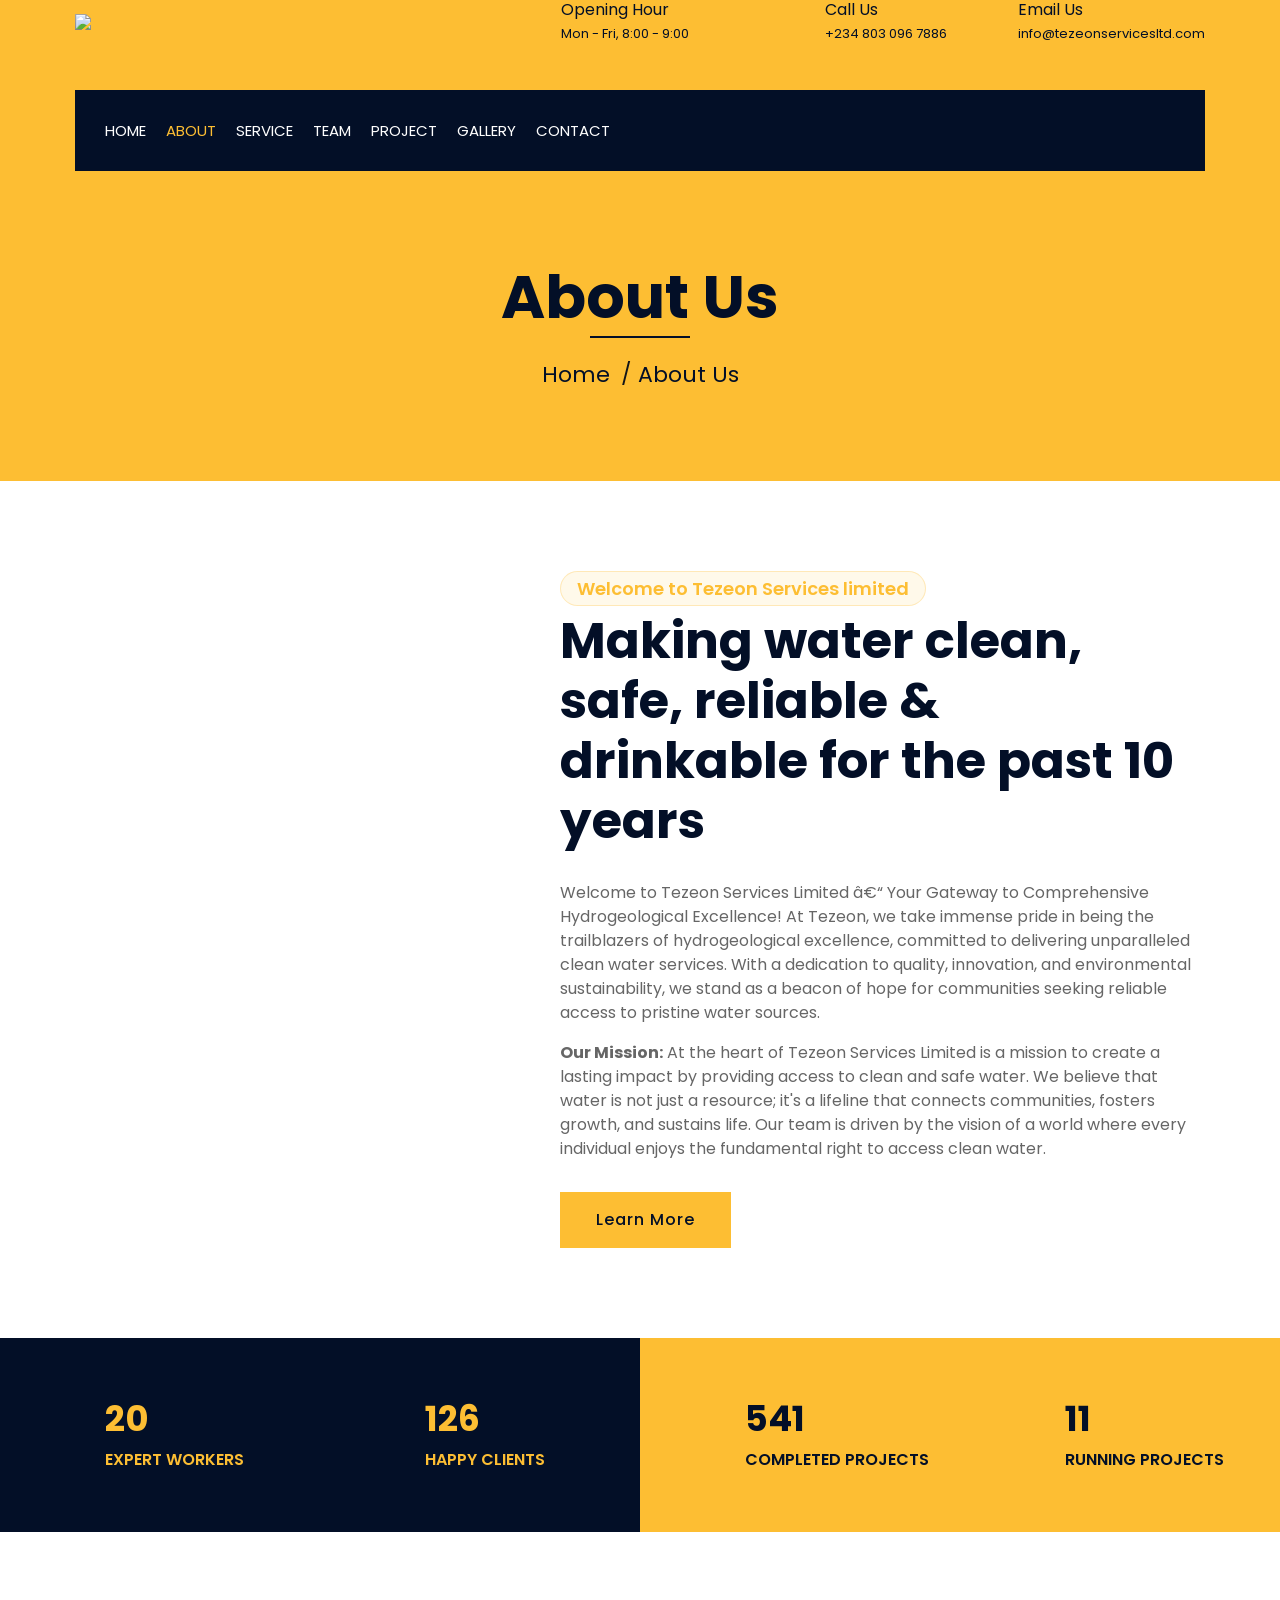
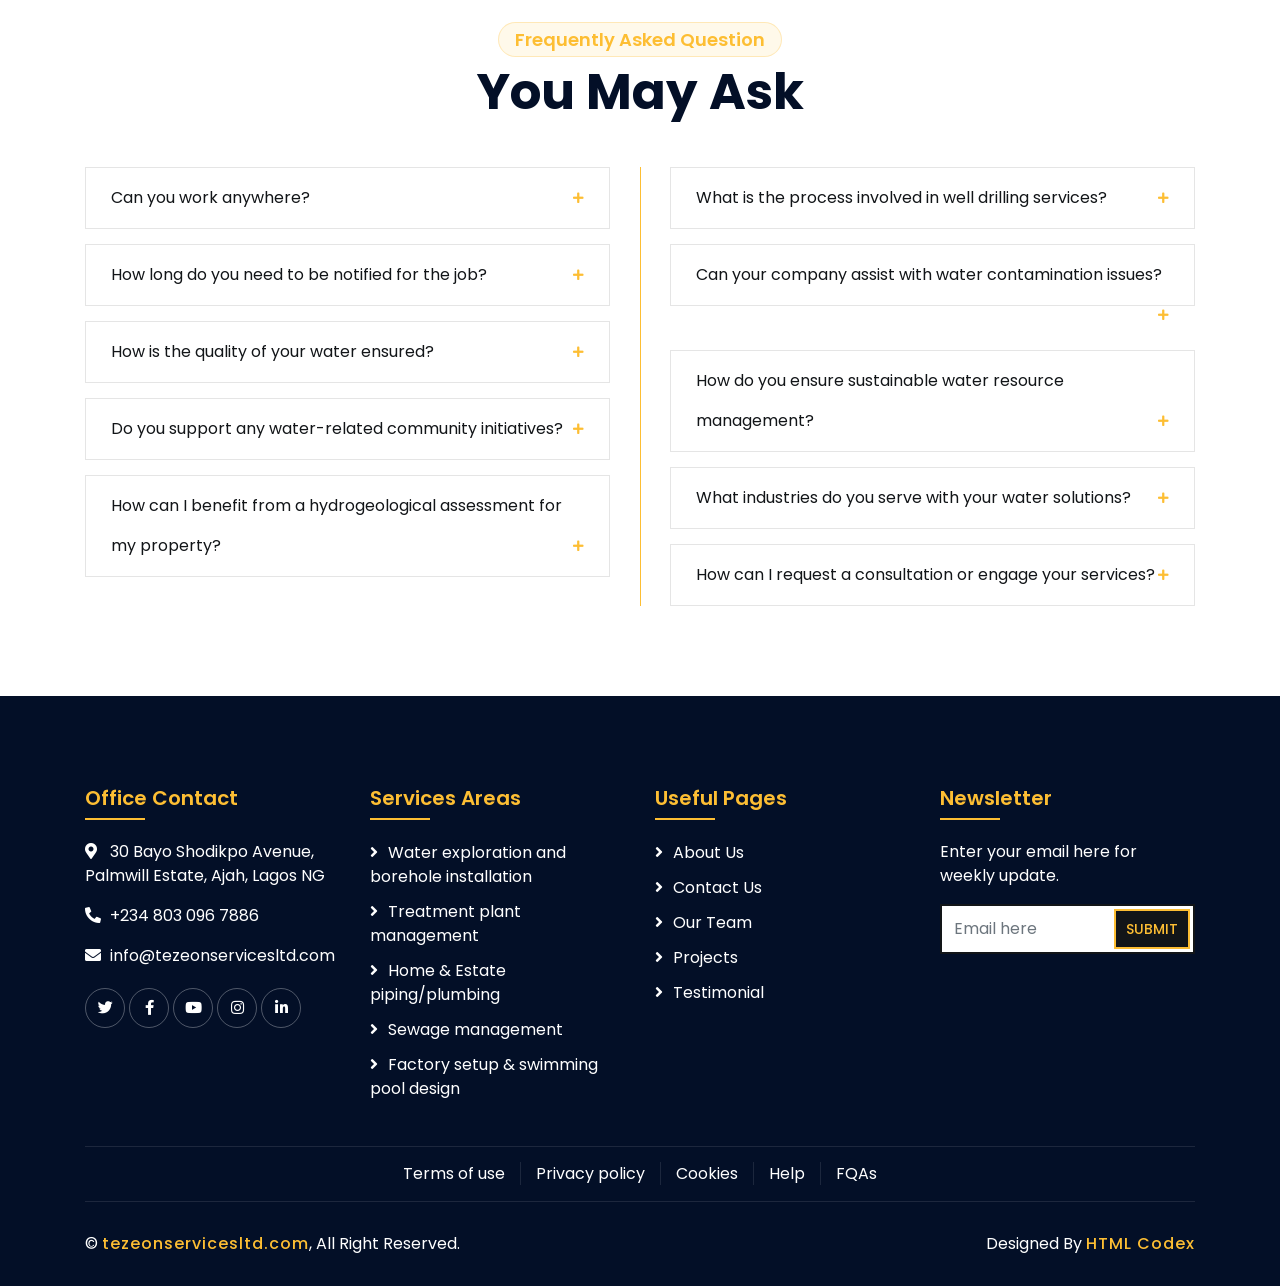
==== about.html @ b7d2efaf "feat: update on ui" ====
﻿<!DOCTYPE html>
<html lang="en">
    <head>
        <meta charset="utf-8">
	<meta http-equiv="X-UA-Compatible" content="IE=edge">
        <title>About Us | Tezeon Services Limited | 10 Years of Hydrogeological Excellence</title>
        <meta name="viewport" content="width=device-width, initial-scale=1.0">
        <meta name="description" content="Tezeon Services Limited — 10+ years delivering clean, safe water solutions for homes, estates and industries across Nigeria. Learn about our mission and team.">
        <meta name="keywords" content="Tezeon Services about, water company Nigeria, hydrogeological company Lagos, water solutions Nigeria">
        <!-- Open Graph -->
        <meta property="og:title" content="About Tezeon Services Limited | Lagos Water Engineering">
        <meta property="og:description" content="10+ years of hydrogeological excellence. We provide clean, safe and reliable water for communities, estates and industries across Nigeria.">
        <meta property="og:image" content="https://res.cloudinary.com/dxd3nmbag/image/upload/v1755441476/waterlog_lnxqbb.png">
        <meta property="og:url" content="https://tezeonservicesltd.com/about.html">
        <meta property="og:type" content="website">
        <!-- Twitter Card -->
        <meta name="twitter:card" content="summary_large_image">
        <meta name="twitter:title" content="About Tezeon Services Limited | Lagos Water Engineering">
        <meta name="twitter:description" content="10+ years of hydrogeological excellence. We provide clean, safe and reliable water for communities, estates and industries across Nigeria.">
        <meta name="twitter:image" content="https://res.cloudinary.com/dxd3nmbag/image/upload/v1755441476/waterlog_lnxqbb.png">
        <link rel="canonical" href="https://tezeonservicesltd.com/about.html">
        <!-- Favicon -->
        <link href="https://res.cloudinary.com/dxd3nmbag/image/upload/v1755441476/waterlog_lnxqbb.png" rel="icon">
        <!-- Performance: CDN preconnect -->
        <link rel="preconnect" href="https://res.cloudinary.com">
        <link rel="preconnect" href="https://fonts.googleapis.com">
        <link rel="preconnect" href="https://fonts.gstatic.com" crossorigin>
        <link rel="dns-prefetch" href="https://stackpath.bootstrapcdn.com">
        <link rel="dns-prefetch" href="https://cdnjs.cloudflare.com">
        <link rel="dns-prefetch" href="https://code.jquery.com">
        <!-- Google Font -->
        <link href="https://fonts.googleapis.com/css2?family=Poppins:wght@100;200;300;400;500;600;700;800;900&display=swap" rel="stylesheet">

        <!-- CSS Libraries -->
        <link href="https://stackpath.bootstrapcdn.com/bootstrap/4.4.1/css/bootstrap.min.css" rel="stylesheet">
        <link href="https://cdnjs.cloudflare.com/ajax/libs/font-awesome/5.10.0/css/all.min.css" rel="stylesheet">
        <link href="lib/flaticon/font/flaticon.css" rel="stylesheet"> 
        <link href="lib/animate/animate.min.css" rel="stylesheet">
        <link href="lib/owlcarousel/assets/owl.carousel.min.css" rel="stylesheet">
        <link href="lib/lightbox/css/lightbox.min.css" rel="stylesheet">
        <link href="lib/slick/slick.css" rel="stylesheet">
        <link href="lib/slick/slick-theme.css" rel="stylesheet">

        <!-- Template Stylesheet -->
        <link href="css/style.css" rel="stylesheet">
    </head>

    <body>
        <div class="wrapper">
            <!-- Top Bar Start -->
            <div class="top-bar">
                <div class="container-fluid">
                    <div class="row align-items-center">
                        <div class="col-lg-4 col-md-12">
                            <div class="logo">
                                <a href="index.html">
                                   
                                    <img src="https://res.cloudinary.com/dxd3nmbag/image/upload/v1755441476/waterlog_lnxqbb.png">
                                </a>
                            </div>
                        </div>
                        <div class="col-lg-8 col-md-7 d-none d-lg-block">
                            <div class="row">
                                <div class="col-4">
                                    <div class="top-bar-item">
                                        <div class="top-bar-icon">
                                            <i class="flaticon-calendar"></i>
                                        </div>
                                        <div class="top-bar-text">
                                            <h3>Opening Hour</h3>
                                            <p>Mon - Fri, 8:00 - 9:00</p>
                                        </div>
                                    </div>
                                </div>
                                <div class="col-4">
                                    <div class="top-bar-item">
                                        <div class="top-bar-icon">
                                            <i class="flaticon-call"></i>
                                        </div>
                                        <div class="top-bar-text">
                                            <h3>Call Us</h3>
                                            <p>+234 803 096 7886</p>
                                        </div>
                                    </div>
                                </div>
                                <div class="col-4">
                                    <div class="top-bar-item">
                                        <div class="top-bar-icon">
                                            <i class="flaticon-send-mail"></i>
                                        </div>
                                        <div class="top-bar-text">
                                            <h3>Email Us</h3>
                                            <p>info@tezeonservicesltd.com</p>
                                        </div>
                                    </div>
                                </div>
                            </div>
                        </div>
                    </div>
                </div>
            </div>
            <!-- Top Bar End -->

            <!-- Nav Bar Start -->
            <div class="nav-bar">
                <div class="container-fluid">
                    <nav class="navbar navbar-expand-lg bg-dark navbar-dark">
                        <a href="#" class="navbar-brand">MENU</a>
                        <button type="button" class="navbar-toggler" data-toggle="collapse" data-target="#navbarCollapse">
                            <span class="navbar-toggler-icon"></span>
                        </button>

                        <div class="collapse navbar-collapse justify-content-between" id="navbarCollapse">
                            <div class="navbar-nav mr-auto">
                                <a href="index.html" class="nav-item nav-link">Home</a>
                                <a href="about.html" class="nav-item nav-link active">About</a>
                                <a href="service.html" class="nav-item nav-link">Service</a>
                                <a href="team.html" class="nav-item nav-link">Team</a>
                                <a href="portfolio.html" class="nav-item nav-link">Project</a>
                                <!--div class="nav-item dropdown">
                                    <a href="#" class="nav-link dropdown-toggle" data-toggle="dropdown">Pages</a>
                                    <div class="dropdown-menu">
                                        <a href="blog.html" class="dropdown-item">Blog Page</a>
                                        <a href="single.html" class="dropdown-item">Single Page</a>
                                    </div>
                                </div-->
                                <a href="gallery.html" class="nav-item nav-link">Gallery</a>
                                <a href="contact.html" class="nav-item nav-link">Contact</a>
                            </div>
                            <div class="ml-auto">
                                <!--a class="btn" href="https://htmlcodex.com/construction-company-html-template">Download Pro Version</a-->
                            </div>
                        </div>
                    </nav>
                </div>
            </div>
            <!-- Nav Bar End -->
            
            
            <!-- Page Header Start -->
            <div class="page-header">
                <div class="container">
                    <div class="row">
                        <div class="col-12">
                            <h2>About Us</h2>
                        </div>
                        <div class="col-12">
                            <a href="">Home</a>
                            <a href="">About Us</a>
                        </div>
                    </div>
                </div>
            </div>
            <!-- Page Header End -->


            <!-- About Start -->
            <div class="about wow fadeInUp" data-wow-delay="0.1s">
                <div class="container">
                    <div class="row align-items-center">
                        <div class="col-lg-5 col-md-6">
                            <div class="about-img">
				    <video autoplay muted loop>
					    <source src="https://res.cloudinary.com/dxd3nmbag/video/upload/v1704281176/done_loop_fwxh3x.mp4" type="video/mp4">
				    </video>
                            </div>
                        </div>
                        <div class="col-lg-7 col-md-6">
                            <div class="section-header text-left">
                                <p>Welcome to Tezeon Services limited</p>
                                <h2>Making water clean, safe, reliable & drinkable for the past 10 years</h2>
                            </div>
                            <div class="about-text">
                                <p>Welcome to Tezeon Services Limited â€“ Your Gateway to Comprehensive Hydrogeological Excellence! At Tezeon, we take immense pride in being the trailblazers of hydrogeological excellence, committed to delivering unparalleled clean water services. With a dedication to quality, innovation, and environmental sustainability, we stand as a beacon of hope for communities seeking reliable access to pristine water sources.</p>
        
        <p><strong>Our Mission:</strong> At the heart of Tezeon Services Limited is a mission to create a lasting impact by providing access to clean and safe water. We believe that water is not just a resource; it's a lifeline that connects communities, fosters growth, and sustains life. Our team is driven by the vision of a world where every individual enjoys the fundamental right to access clean water.</p>

                                <a class="btn" href="">Learn More</a>
                            </div>
                        </div>
                    </div>
                </div>
            </div>
            <!-- About End -->
            
            
            <!-- Fact Start -->
            <div class="fact">
                <div class="container-fluid">
                    <div class="row counters">
                        <div class="col-md-6 fact-left wow slideInLeft">
                            <div class="row">
                                <div class="col-6">
                                    <div class="fact-icon">
                                        <i class="flaticon-worker"></i>
                                    </div>
                                    <div class="fact-text">
                                        <h2 data-toggle="counter-up">20</h2>
                                        <p>Expert Workers</p>
                                    </div>
                                </div>
                                <div class="col-6">
                                    <div class="fact-icon">
                                        <i class="flaticon-building"></i>
                                    </div>
                                    <div class="fact-text">
                                        <h2 data-toggle="counter-up">126</h2>
                                        <p>Happy Clients</p>
                                    </div>
                                </div>
                            </div>
                        </div>
                        <div class="col-md-6 fact-right wow slideInRight">
                            <div class="row">
                                <div class="col-6">
                                    <div class="fact-icon">
                                        <i class="flaticon-address"></i>
                                    </div>
                                    <div class="fact-text">
                                        <h2 data-toggle="counter-up">541</h2>
                                        <p>Completed Projects</p>
                                    </div>
                                </div>
                                <div class="col-6">
                                    <div class="fact-icon">
                                        <i class="flaticon-crane"></i>
                                    </div>
                                    <div class="fact-text">
                                        <h2 data-toggle="counter-up">11</h2>
                                        <p>Running Projects</p>
                                    </div>
                                </div>
                            </div>
                        </div>
                    </div>
                </div>
            </div>
            <!-- Fact End -->
            
            
            <!-- FAQs Start -->
            <div class="faqs">
                <div class="container">
                    <div class="section-header text-center">
                        <p>Frequently Asked Question</p>
                        <h2>You May Ask</h2>
                    </div>
                    <div class="row">
                        <div class="col-md-6">
                            <div id="accordion-1">
                                <div class="card wow fadeInLeft" data-wow-delay="0.1s">
                                    <div class="card-header">
                                        <a class="card-link collapsed" data-toggle="collapse" href="#collapseOne">
                                            Can you work anywhere?
                                        </a>
                                    </div>
                                    <div id="collapseOne" class="collapse" data-parent="#accordion-1">
                                        <div class="card-body">
                                            Yes we do. we can work anywhere in the Globe, all that is required is to mobilization to the location and we would deliver faithfully.
                                        </div>
                                    </div>
                                </div>
                                <div class="card wow fadeInLeft" data-wow-delay="0.2s">
                                    <div class="card-header">
                                        <a class="card-link collapsed" data-toggle="collapse" href="#collapseTwo">
                                            How long do you need to be notified for the job?
                                        </a>
                                    </div>
                                    <div id="collapseTwo" class="collapse" data-parent="#accordion-1">
                                        <div class="card-body">
                                            We can mobilize for the remote job with 72 hours.
                                        </div>
                                    </div>
                                </div>
                                <div class="card wow fadeInLeft" data-wow-delay="0.3s">
                                    <div class="card-header">
                                        <a class="card-link collapsed" data-toggle="collapse" href="#collapseThree">
                                            How is the quality of your water ensured?
                                        </a>
                                    </div>
                                    <div id="collapseThree" class="collapse" data-parent="#accordion-1">
                                        <div class="card-body">
                                            We implement rigorous testing and purification processes at our state-of-the-art facilities. Our commitment to quality control includes regular testing for contaminants, ensuring that the water you receive meets or exceeds all relevant health and safety standards.
                                        </div>
                                    </div>
                                </div>
                                <div class="card wow fadeInLeft" data-wow-delay="0.4s">
                                    <div class="card-header">
                                        <a class="card-link collapsed" data-toggle="collapse" href="#collapseFour">
                                            Do you support any water-related community initiatives?
                                        </a>
                                    </div>
                                    <div id="collapseFour" class="collapse" data-parent="#accordion-1">
                                        <div class="card-body">
                                            Yes.
                                        </div>
                                    </div>
                                </div>
                                <div class="card wow fadeInLeft" data-wow-delay="0.5s">
                                    <div class="card-header">
                                        <a class="card-link collapsed" data-toggle="collapse" href="#collapseFive">
                                            How can I benefit from a hydrogeological assessment for my property?
                                        </a>
                                    </div>
                                    <div id="collapseFive" class="collapse" data-parent="#accordion-1">
                                        <div class="card-body">
                                            A hydrogeological assessment helps determine the quantity, quality, and sustainability of groundwater on your property. This information is crucial for making informed decisions about water supply, development, and environmental impact.
                                        </div>
                                    </div>
                                </div>
                            </div>
                        </div>
                        <div class="col-md-6">
                            <div id="accordion-2">
                                <div class="card wow fadeInRight" data-wow-delay="0.1s">
                                    <div class="card-header">
                                        <a class="card-link collapsed" data-toggle="collapse" href="#collapseSix">
                                            What is the process involved in well drilling services?
                                        </a>
                                    </div>
                                    <div id="collapseSix" class="collapse" data-parent="#accordion-2">
                                        <div class="card-body">
                                            Our well drilling process begins with a site assessment, followed by the drilling of the well, installation of appropriate casing, and testing. We ensure compliance with local regulations and standards to deliver reliable water supply solutions.
                                        </div>
                                    </div>
                                </div>
                                <div class="card wow fadeInRight" data-wow-delay="0.2s">
                                    <div class="card-header">
                                        <a class="card-link collapsed" data-toggle="collapse" href="#collapseSeven">
                                            Can your company assist with water contamination issues?
                                        </a>
                                    </div>
                                    <div id="collapseSeven" class="collapse" data-parent="#accordion-2">
                                        <div class="card-body">
                                            Absolutely. We provide comprehensive water quality analysis services to identify and address contamination issues. Our team employs state-of-the-art techniques to assess and remediate water quality problems effectively.
                                        </div>
                                    </div>
                                </div>
                                <div class="card wow fadeInRight" data-wow-delay="0.3s">
                                    <div class="card-header">
                                        <a class="card-link collapsed" data-toggle="collapse" href="#collapseEight">
                                            How do you ensure sustainable water resource management?
                                        </a>
                                    </div>
                                    <div id="collapseEight" class="collapse" data-parent="#accordion-2">
                                        <div class="card-body">
                                            Our company emphasizes sustainable water resource management practices, focusing on efficient use, conservation, and responsible extraction. We work closely with clients to develop strategies that balance water needs with long-term environmental sustainability.
                                        </div>
                                    </div>
                                </div>
                                <div class="card wow fadeInRight" data-wow-delay="0.4s">
                                    <div class="card-header">
                                        <a class="card-link collapsed" data-toggle="collapse" href="#collapseNine">
                                            What industries do you serve with your water solutions?
                                        </a>
                                    </div>
                                    <div id="collapseNine" class="collapse" data-parent="#accordion-2">
                                        <div class="card-body">
                                            Our expertise extends across various industries, including agriculture, mining, construction, municipal water supply, and environmental consulting. We tailor our services to meet the unique water challenges of each sector.
                                        </div>
                                    </div>
                                </div>
                                <div class="card wow fadeInRight" data-wow-delay="0.5s">
                                    <div class="card-header">
                                        <a class="card-link collapsed" data-toggle="collapse" href="#collapseTen">
                                           How can I request a consultation or engage your services? 
                                        </a>
                                    </div>
                                    <div id="collapseTen" class="collapse" data-parent="#accordion-2">
                                        <div class="card-body">
                                            To schedule a consultation or inquire about our services, simply contact our team through our website, email, or phone. We'll be happy to discuss your specific needs and provide customized solutions.
                                        </div>
                                    </div>
                                </div>
                            </div>
                        </div>
                    </div>
                </div>
            </div>
            <!-- FAQs End -->


            <!-- Footer Start -->
            <div class="footer wow fadeIn" data-wow-delay="0.3s">
                <div class="container">
                    <div class="row">
                        <div class="col-md-6 col-lg-3">
                            <div class="footer-contact">
                                <h2>Office Contact</h2>
                                <p><i class="fa fa-map-marker-alt"></i>30 Bayo Shodikpo Avenue, Palmwill Estate, Ajah, Lagos NG</p>
                                <p><i class="fa fa-phone-alt"></i>+234 803 096 7886</p>
                                <p><i class="fa fa-envelope"></i>info@tezeonservicesltd.com</p>
                                <div class="footer-social">
                                    <a href=""><i class="fab fa-twitter"></i></a>
                                    <a href=""><i class="fab fa-facebook-f"></i></a>
                                    <a href=""><i class="fab fa-youtube"></i></a>
                                    <a href=""><i class="fab fa-instagram"></i></a>
                                    <a href=""><i class="fab fa-linkedin-in"></i></a>
                                </div>
                            </div>
                        </div>
                        <div class="col-md-6 col-lg-3">
                            <div class="footer-link">
                                <h2>Services Areas</h2>
                                <a href="">Water exploration and borehole installation</a>
                                <a href="">Treatment plant management</a>
                                <a href="">Home & Estate piping/plumbing</a>
                                <a href="">Sewage management</a>
                                <a href="">Factory setup & swimming pool design </a>
                            </div>
                        </div>
                        <div class="col-md-6 col-lg-3">
                            <div class="footer-link">
                                <h2>Useful Pages</h2>
                                <a href="about.html">About Us</a>
                                <a href="contact.html">Contact Us</a>
                                <a href="team.html">Our Team</a>
                                <a href="portfolio.html">Projects</a>
                                <a href="index.html#testimonial">Testimonial</a>
                            </div>
                        </div>
                        <div class="col-md-6 col-lg-3">
                            <div class="newsletter">
                                <h2>Newsletter</h2>
                                <p>
                                    Enter your email here for weekly update.
                                </p>
                                <div class="form">
                                    <input class="form-control" placeholder="Email here">
                                    <button class="btn">Submit</button>
                                </div>
                            </div>
                        </div>
                    </div>
                </div>
                <div class="container footer-menu">
                    <div class="f-menu">
                        <a href="">Terms of use</a>
                        <a href="">Privacy policy</a>
                        <a href="">Cookies</a>
                        <a href="">Help</a>
                        <a href="">FQAs</a>
                    </div>
                </div>
                <div class="container copyright">
                    <div class="row">
                        <div class="col-md-6">
                            <p>&copy; <a href="#">tezeonservicesltd.com</a>, All Right Reserved.</p>
                        </div>
						
						<!--/*** This template is free as long as you keep the footer authorâ€™s credit link/attribution link/backlink. If you'd like to use the template without the footer authorâ€™s credit link/attribution link/backlink, you can purchase the Credit Removal License from "https://htmlcodex.com/credit-removal". Thank you for your support. ***/-->
                        <div class="col-md-6">
                            <p>Designed By <a href="https://htmlcodex.com">HTML Codex</a></p>
                        </div>
                    </div>
                </div>
            </div>
            <!-- Footer End -->

            <a href="#" class="back-to-top"><i class="fa fa-chevron-up"></i></a>
        </div>

        <!-- JavaScript Libraries -->
        <script src="https://code.jquery.com/jquery-3.4.1.min.js"></script>
        <script src="https://stackpath.bootstrapcdn.com/bootstrap/4.4.1/js/bootstrap.bundle.min.js"></script>
        <script src="lib/easing/easing.min.js"></script>
        <script src="lib/wow/wow.min.js"></script>
        <script src="lib/owlcarousel/owl.carousel.min.js"></script>
        <script src="lib/isotope/isotope.pkgd.min.js"></script>
        <script src="lib/lightbox/js/lightbox.min.js"></script>
        <script src="lib/waypoints/waypoints.min.js"></script>
        <script src="lib/counterup/counterup.min.js"></script>
        <script src="lib/slick/slick.min.js"></script>

        <!-- Template Javascript -->
        <script src="js/script.js"></script>
    </body>
</html>
---- css/style.css ----
/*******************************/
/********* General CSS *********/
/*******************************/
body {
    color: #666666;
    background: #dddddd;
    font-family: 'Poppins', sans-serif;
    font-weight: 400;
}

h1,
h2, 
h3, 
h4,
h5, 
h6 {
    color: #030f27;
}

a {
    color: #666666;
    transition: .3s;
}

a:hover,
a:active,
a:focus {
    color: #fdbe33;
    outline: none;
    text-decoration: none;
}

.btn:focus {
    box-shadow: none;
}

.wrapper {
    position: relative;
    width: 100%;
    max-width: 1366px;
    margin: 0 auto;
    background: #ffffff;
}

.back-to-top {
    position: fixed;
    display: none;
    background: #fdbe33;
    color: #121518;
    width: 44px;
    height: 44px;
    text-align: center;
    line-height: 1;
    font-size: 22px;
    right: 15px;
    bottom: 15px;
    transition: background 0.5s;
    z-index: 9;
}

.back-to-top:hover {
    color: #fdbe33;
    background: #121518;
}

.back-to-top i {
    padding-top: 10px;
}

.btn {
    transition: .3s;
}


/**********************************/
/********** Top Bar CSS ***********/
/**********************************/
.top-bar {
    position: relative;
    height: 90px;
    background: #fdbe33;
}

.top-bar .logo {
    padding: 5px 0;
    text-align: left;
    overflow: hidden;
}

.top-bar .logo h1 {
    margin: 0;
    color: #030f27;
    font-size: 60px;
    line-height: 60px;
    font-weight: 700;
}

.top-bar .logo img {
    max-width: 120%;
    max-height: 110px;
}

.top-bar .top-bar-item {
    display: flex;
    align-items: center;
    justify-content: flex-end;
}

.top-bar .top-bar-icon {
    width: 40px;
    display: flex;
    align-items: center;
    justify-content: center;
}

.top-bar .top-bar-icon [class^="flaticon-"]::before {
    margin: 0;
    color: #030f27;
    font-size: 40px;
}

.top-bar .top-bar-text {
    padding-left: 15px;
}

.top-bar .top-bar-text h3 {
    margin: 0 0 5px 0;
    color: #030f27;
    font-size: 16px;
    font-weight: 400;
}

.top-bar .top-bar-text p {
    margin: 0;
    color: #030f27;
    font-size: 13px;
    font-weight: 400;
}

@media (min-width: 992px) {
    .top-bar {
        padding: 0 60px;
    }
}

@media (max-width: 991.98px) {
    .top-bar .logo {
        text-align: center;
    }
}


/**********************************/
/*********** Nav Bar CSS **********/
/**********************************/
.nav-bar {
    position: relative;
    background: #fdbe33;
    transition: .3s;
}

.nav-bar .container-fluid {
    padding: 0;
}

.nav-bar.nav-sticky {
    position: fixed;
    top: 0;
    width: 100%;
    max-width: 1366px;
    box-shadow: 0 2px 5px rgba(0, 0, 0, .3);
    z-index: 999;
}

.nav-bar .navbar {
    height: 100%;
    background: #030f27 !important;
}

.navbar-dark .navbar-nav .nav-link,
.navbar-dark .navbar-nav .nav-link:focus,
.navbar-dark .navbar-nav .nav-link:hover,
.navbar-dark .navbar-nav .nav-link.active {
    padding: 10px 10px 8px 10px;
    color: #ffffff;
}

.navbar-dark .navbar-nav .nav-link:hover,
.navbar-dark .navbar-nav .nav-link.active {
    color: #fdbe33;
    transition: none;
}

.nav-bar .dropdown-menu {
    margin-top: 0;
    border: 0;
    border-radius: 0;
    background: #f8f9fa;
}

.nav-bar .btn {
    color: #ffffff;
    border: 2px solid #ffffff;
    border-radius: 0;
}

.nav-bar .btn:hover {
    color: #030f27;
    background: #fdbe33;
    border-color: #fdbe33;
}

@media (min-width: 992px) {
    .nav-bar {
        padding: 0 75px;
    }
    
    .nav-bar.nav-sticky {
        padding: 0;
    }
    
    .nav-bar .navbar {
        padding: 20px;
    }
    
    .nav-bar .navbar-brand {
        display: none;
    }
    
    .nav-bar a.nav-link {
        padding: 8px 15px;
        font-size: 15px;
        text-transform: uppercase;
    }
}

@media (max-width: 991.98px) {
    .nav-bar .navbar {
        padding: 15px;
    }
    
    .nav-bar a.nav-link {
        padding: 5px;
    }
    
    .nav-bar .dropdown-menu {
        box-shadow: none;
    }
    
    .nav-bar .btn {
        display: none;
    }
}


/*******************************/
/******** Carousel CSS *********/
/*******************************/
.carousel {
    position: relative;
    width: 100%;
    height: calc(100vh - 170px);
    min-height: 400px;
    margin: 0 auto;
    text-align: center;
    overflow: hidden;
}

.carousel .carousel-inner,
.carousel .carousel-item {
    position: relative;
    width: 100%;
    height: 100%;
}

.carousel .carousel-item img {
    width: 100%;
    height: 100%;
    object-fit: cover;
}

.carousel .carousel-item::after {
    position: absolute;
    content: "";
    width: 100%;
    height: 100%;
    top: 0;
    left: 0;
    background: rgba(0, 0, 0, .3);
    z-index: 1;
}

.carousel .carousel-caption {
    position: absolute;
    top: 0;
    bottom: 0;
    display: flex;
    align-items: center;
    justify-content: center;
    flex-direction: column;
    height: calc(100vh - 170px);
    min-height: 400px;
}

.carousel .carousel-caption p {
    color: #ffffff;
    font-size: 30px;
    margin-bottom: 15px;
    letter-spacing: 1px;
}

.carousel .carousel-caption h1 {
    color: #ffffff;
    font-size: 60px;
    font-weight: 700;
    margin-bottom: 35px;
}

.carousel .carousel-caption .btn {
    padding: 15px 35px;
    font-size: 18px;
    font-weight: 500;
    letter-spacing: 1px;
    text-transform: uppercase;
    color: #ffffff;
    background: transparent;
    border: 2px solid #ffffff;
    border-radius: 0;
    transition: .3s;
}

.carousel .carousel-caption .btn:hover {
    color: #030f27;
    background: #fdbe33;
    border-color: #fdbe33;
}

@media (max-width: 767.98px) {
    .carousel .carousel-caption h1 {
        font-size: 40px;
        font-weight: 700;
    }
    
    .carousel .carousel-caption p {
        font-size: 20px;
    }
    
    .carousel .carousel-caption .btn {
        padding: 12px 30px;
        font-size: 18px;
        font-weight: 500;
        letter-spacing: 0;
    }
}

@media (max-width: 575.98px) {
    .carousel .carousel-caption h1 {
        font-size: 30px;
        font-weight: 500;
    }
    
    .carousel .carousel-caption p {
        font-size: 16px;
    }
    
    .carousel .carousel-caption .btn {
        padding: 10px 25px;
        font-size: 16px;
        font-weight: 400;
        letter-spacing: 0;
    }
}

.carousel .animated {
    -webkit-animation-duration: 1.5s;
    animation-duration: 1.5s;
}


/*******************************/
/******* Page Header CSS *******/
/*******************************/
.page-header {
    position: relative;
    margin-bottom: 45px;
    padding: 90px 0;
    text-align: center;
    background: #fdbe33;
}

.page-header h2 {
    position: relative;
    color: #030f27;
    font-size: 60px;
    font-weight: 700;
    margin-bottom: 20px;
    padding-bottom: 5px;
}

.page-header h2::after {
    position: absolute;
    content: "";
    width: 100px;
    height: 2px;
    left: calc(50% - 50px);
    bottom: 0;
    background: #030f27;
}

.page-header a {
    position: relative;
    padding: 0 12px;
    font-size: 22px;
    color: #030f27;
}

.page-header a:hover {
    color: #ffffff;
}

.page-header a::after {
    position: absolute;
    content: "/";
    width: 8px;
    height: 8px;
    top: -2px;
    right: -7px;
    text-align: center;
    color: #121518;
}

.page-header a:last-child::after {
    display: none;
}

@media (max-width: 991.98px) {
    .page-header {
        padding: 60px 0;
    }
    
    .page-header h2 {
        font-size: 45px;
    }
    
    .page-header a {
        font-size: 20px;
    }
}

@media (max-width: 767.98px) {
    .page-header {
        padding: 45px 0;
    }
    
    .page-header h2 {
        font-size: 35px;
    }
    
    .page-header a {
        font-size: 18px;
    }
}


/*******************************/
/******* Section Header ********/
/*******************************/
.section-header {
    position: relative;
    width: 100%;
    margin-bottom: 45px;
}

.section-header p {
    color: #fdbe33;
    font-size: 18px;
    font-weight: 600;
    margin-bottom: 5px;
}

.section-header h2 {
    margin: 0;
    position: relative;
    font-size: 50px;
    font-weight: 700;
}

@media (max-width: 767.98px) {
    .section-header h2 {
        font-size: 30px;
    }
}


/*******************************/
/********* Feature CSS *********/
/*******************************/
.feature {
    position: relative;
    margin-bottom: 45px;
}

.feature .col-md-12 {
    background: #030f27;
}
    
.feature .col-md-12:nth-child(2n) {
    color: #030f27;
    background: #fdbe33;
}

.feature .feature-item {
    min-height: 250px;
    padding: 30px;
    display: flex;
    align-items: center;
    justify-content: flex-start;
}

.feature .feature-icon {
    position: relative;
    width: 60px;
    display: flex;
    align-items: center;
    justify-content: center;
}

.feature .feature-icon::before {
    position: absolute;
    content: "";
    width: 80px;
    height: 80px;
    top: -20px;
    left: -10px;
    border: 2px dotted #ffffff;
    border-radius: 60px;
    z-index: 1;
}

.feature .feature-icon::after {
    position: absolute;
    content: "";
    width: 79px;
    height: 79px;
    top: -18px;
    left: -9px;
    background: #030f27;
    border-radius: 60px;
    z-index: 2;
}

.feature .col-md-12:nth-child(2n) .feature-icon::after {
    background: #fdbe33;
}

.feature .feature-icon [class^="flaticon-"]::before {
    position: relative;
    margin: 0;
    color: #fdbe33;
    font-size: 60px;
    line-height: 60px;
    z-index: 3;
}

.feature .feature-text {
    padding-left: 30px;
}

.feature .feature-text h3 {
    margin: 0 0 10px 0;
    color: #fdbe33;
    font-size: 25px;
    font-weight: 600;
}

.feature .feature-text p {
    margin: 0;
    color: #fdbe33;
    font-size: 18px;
    font-weight: 400;
}

.feature .col-md-12:nth-child(2n) [class^="flaticon-"]::before,
.feature .col-md-12:nth-child(2n) h3,
.feature .col-md-12:nth-child(2n) p {
    color: #030f27;
}


/*******************************/
/********** About CSS **********/
/*******************************/
.about {
    position: relative;
    width: 100%;
    padding: 45px 0;
}

.about .section-header {
    margin-bottom: 30px;
}

.about .about-img {
    position: relative;
    height: 100%;
}

.about .about-img img {
    width: 100%;
    height: 100%;
    object-fit: cover;
}

.about .about-text p {
    font-size: 16px;
}

.about .about-text a.btn {
    position: relative;
    margin-top: 15px;
    padding: 15px 35px;
    font-size: 16px;
    font-weight: 500;
    letter-spacing: 1px;
    color: #030f27;
    border-radius: 0;
    background: #fdbe33;
    transition: .3s;
}

.about .about-text a.btn:hover {
    color: #fdbe33;
    background: #030f27;
}

@media (max-width: 767.98px) {
    .about .about-img {
        margin-bottom: 30px;
        height: auto;
    }
}


/*******************************/
/********** Fact CSS ***********/
/*******************************/
.fact {
    position: relative;
    width: 100%;
    padding: 45px 0;
}

.fact .col-6 {
    display: flex;
    align-items: flex-start;
}

.fact .fact-icon {
    position: relative;
    margin: 7px 15px 0 15px;
    width: 60px;
    display: flex;
    align-items: center;
    justify-content: center;
}

.fact .fact-icon [class^="flaticon-"]::before {
    margin: 0;
    font-size: 60px;
    line-height: 60px;
    background-image: linear-gradient(#ffffff, #fdbe33);
    -webkit-background-clip: text;
    -webkit-text-fill-color: transparent;
}

.fact .fact-right .fact-icon [class^="flaticon-"]::before {
    background-image: linear-gradient(#ffffff, #030f27);
}

.fact .fact-left,
.fact .fact-right {
    padding-top: 60px;
    padding-bottom: 60px;
}

.fact .fact-text h2 {
    font-size: 35px;
    font-weight: 700;
}

.fact .fact-text p {
    margin: 0;
    font-size: 16px;
    font-weight: 600;
    text-transform: uppercase;
}

.fact .fact-left {
    color: #fdbe33;
    background: #030f27;
}

.fact .fact-right {
    color: #030f27;
    background: #fdbe33;
}

.fact .fact-left h2 {
    color: #fdbe33;
}


/*******************************/
/********* Service CSS *********/
/*******************************/
.service {
    position: relative;
    width: 100%;
    padding: 45px 0 15px 0;
}

.service .service-item {
    position: relative;
    width: 100%;
    text-align: center;
    margin-bottom: 30px;
}

.service .service-img {
    position: relative;
    overflow: hidden;
}

.service .service-img img {
    width: 100%;
    height: 250px;
    object-fit: cover;
}

.service .service-overlay {
    position: absolute;
    width: 100%;
    height: 100%;
    top: 0;
    left: 0;
    padding: 30px;
    display: flex;
    align-items: center;
    justify-content: center;
    background: rgba(3, 15, 39, .7);
    transition: .5s;
    opacity: 0;
}

.service .service-item:hover .service-overlay {
    opacity: 1;
}

.service .service-overlay p {
    margin: 0;
    color: #ffffff;
}

.service .service-text {
    display: flex;
    align-items: center;
    height: 60px;
    background: #030f27;
    overflow: hidden;
    white-space: nowrap;
    text-overflow: ellipsis;
}

.service .service-text h3 {
    margin: 0;
    padding: 0 15px 0 25px;
    width: calc(100% - 60px);
    font-size: 20px;
    font-weight: 700;
    color: #fdbe33;
    text-align: left;
    overflow: hidden;
    white-space: nowrap;
    text-overflow: ellipsis;
}

.service .service-item a.btn {
    width: 60px;
    height: 60px;
    padding: 3px 0 0 3px;
    display: flex;
    align-items: center;
    justify-content: center;
    font-size: 60px;
    line-height: 60px;
    font-weight: 100;
    color: #030f27;
    background: #fdbe33;
    border-radius: 0;
    transition: .3s;
}

.service .service-item:hover a.btn {
    color: #ffffff;
}


/*******************************/
/********** Video CSS **********/
/*******************************/
.video {
    position: relative;
    margin: 45px 0;
    height: 100%;
    min-height: 500px;
    background: linear-gradient(rgba(3, 15, 39, .9), rgba(3, 15, 39, .9)), url(../img/carousel-1.jpg);
    background-attachment: fixed;
    background-position: center;
    background-repeat: no-repeat;
    background-size: cover;
}

.video .btn-play {
    position: absolute;
    z-index: 1;
    top: 50%;
    left: 50%;
    transform: translateX(-50%) translateY(-50%);
    box-sizing: content-box;
    display: block;
    width: 32px;
    height: 44px;
    border-radius: 50%;
    border: none;
    outline: none;
    padding: 18px 20px 18px 28px;
}

.video .btn-play:before {
    content: "";
    position: absolute;
    z-index: 0;
    left: 50%;
    top: 50%;
    transform: translateX(-50%) translateY(-50%);
    display: block;
    width: 100px;
    height: 100px;
    background: #fdbe33;
    border-radius: 50%;
    animation: pulse-border 1500ms ease-out infinite;
}

.video .btn-play:after {
    content: "";
    position: absolute;
    z-index: 1;
    left: 50%;
    top: 50%;
    transform: translateX(-50%) translateY(-50%);
    display: block;
    width: 100px;
    height: 100px;
    background: #fdbe33;
    border-radius: 50%;
    transition: all 200ms;
}

.video .btn-play:hover:after {
    background-color: darken(#fdbe33, 10%);
}

.video .btn-play img {
    position: relative;
    z-index: 3;
    max-width: 100%;
    width: auto;
    height: auto;
}

.video .btn-play span {
    display: block;
    position: relative;
    z-index: 3;
    width: 0;
    height: 0;
    border-left: 32px solid #030f27;
    border-top: 22px solid transparent;
    border-bottom: 22px solid transparent;
}

@keyframes pulse-border {
  0% {
    transform: translateX(-50%) translateY(-50%) translateZ(0) scale(1);
    opacity: 1;
  }
  100% {
    transform: translateX(-50%) translateY(-50%) translateZ(0) scale(1.5);
    opacity: 0;
  }
}

#videoModal .modal-dialog {
    position: relative;
    max-width: 800px;
    margin: 60px auto 0 auto;
}

#videoModal .modal-body {
    position: relative;
    padding: 0px;
}

#videoModal .close {
    position: absolute;
    width: 30px;
    height: 30px;
    right: 0px;
    top: -30px;
    z-index: 999;
    font-size: 30px;
    font-weight: normal;
    color: #ffffff;
    background: #000000;
    opacity: 1;
}


/*******************************/
/*********** Team CSS **********/
/*******************************/
.team {
    position: relative;
    width: 100%;
    padding: 45px 0 15px 0;
}

.team .team-item {
    position: relative;
    margin-bottom: 30px;
    overflow: hidden;
}

.team .team-img {
    position: relative;
}

.team .team-img img {
    width: 100%;
    height: 280px;
    object-fit: cover;
    object-position: top;
}

.team .team-text {
    position: relative;
    padding: 25px 15px;
    text-align: center;
    background: #030f27;
    transition: .5s;
}

.team .team-text h2 {
    font-size: 20px;
    font-weight: 600;
    color: #fdbe33;
    transition: .5s;
}

.team .team-text p {
    margin: 0;
    color: #ffffff;
}

.team .team-item:hover .team-text {
    background: #fdbe33;
}

.team .team-item:hover .team-text h2 {
    color: #030f27;
    letter-spacing: 1px;
}

.team .team-social {
    position: absolute;
    width: 100px;
    top: 0;
    left: -50px;
    display: flex;
    flex-direction: column;
    font-size: 0;
}

.team .team-social a {
    position: relative;
    left: 0;
    width: 50px;
    height: 50px;
    display: flex;
    align-items: center;
    justify-content: center;
    font-size: 18px;
    color: #ffffff;
}

.team .team-item:hover .team-social a:first-child {
    background: #00acee;
    left: 50px;
    transition: .3s 0s;
}

.team .team-item:hover .team-social a:nth-child(2) {
    background: #3b5998;
    left: 50px;
    transition: .3s .1s;
}

.team .team-item:hover .team-social a:nth-child(3) {
    background: #0e76a8;
    left: 50px;
    transition: .3s .2s;
}

.team .team-item:hover .team-social a:nth-child(4) {
    background: #3f729b;
    left: 50px;
    transition: .3s .3s;
}


/*******************************/
/*********** FAQs CSS **********/
/*******************************/
.faqs {
    position: relative;
    width: 100%;
    padding: 45px 0;
}

.faqs .row {
    position: relative;
}

.faqs .row::after {
    position: absolute;
    content: "";
    width: 1px;
    height: 100%;
    top: 0;
    left: calc(50% - .5px);
    background: #fdbe33;
}

.faqs #accordion-1 {
    padding-right: 15px;
}

.faqs #accordion-2 {
    padding-left: 15px;
}

@media(max-width: 767.98px) {
    .faqs .row::after {
        display: none;
    }
    
    .faqs #accordion-1,
    .faqs #accordion-2 {
        padding: 0;
    }
    
    .faqs #accordion-2 {
        padding-top: 15px;
    }
}

.faqs .card {
    margin-bottom: 15px;
    border: none;
    border-radius: 0;
}

.faqs .card:last-child {
    margin-bottom: 0;
}

.faqs .card-header {
    padding: 0;
    border: none;
    background: #ffffff;
}

.faqs .card-header a {
    display: block;
    padding: 10px 25px;
    width: 100%;
    color: #121518;
    font-size: 16px;
    line-height: 40px;
    border: 1px solid rgba(0, 0, 0, .1);
    transition: .5s;
}

.faqs .card-header [data-toggle="collapse"][aria-expanded="true"] {
    background: #fdbe33;
}

.faqs .card-header [data-toggle="collapse"]:after {
    font-family: 'font Awesome 5 Free';
    content: "\f067";
    float: right;
    color: #fdbe33;
    font-size: 12px;
    font-weight: 900;
    transition: .5s;
}

.faqs .card-header [data-toggle="collapse"][aria-expanded="true"]:after {
    font-family: 'font Awesome 5 Free';
    content: "\f068";
    float: right;
    color: #030f27;
    font-size: 12px;
    font-weight: 900;
    transition: .5s;
}

.faqs .card-body {
    padding: 20px 25px;
    font-size: 16px;
    background: #ffffff;
    border: 1px solid rgba(0, 0, 0, .1);
    border-top: none;
}


/*******************************/
/******* Testimonial CSS *******/
/*******************************/
.testimonial {
    position: relative;
    margin: 45px 0;
    padding: 90px 0;
    text-align: center;
    background: linear-gradient(rgba(3, 15, 39, .9), rgba(3, 15, 39, .9)), url(../img/carousel-1.jpg);
    background-attachment: fixed;
    background-position: center;
    background-repeat: no-repeat;
    background-size: cover;
}

.testimonial .container {
    max-width: 760px;
}

.about-page .testimonial {
    padding-bottom: 90px;
}

.testimonial .testimonial-slider-nav {
    position: relative;
    width: 300px;
    margin: 0 auto;
}

.testimonial .testimonial-slider-nav .slick-slide {
    position: relative;
    opacity: 0;
    transition: .5s;
}

.testimonial .testimonial-slider-nav .slick-active {
    opacity: 1;
    transform: scale(1.3);
}

.testimonial .testimonial-slider-nav .slick-center {
    transform: scale(1.8);
    z-index: 1;
}

.testimonial .testimonial-slider-nav .slick-slide img {
    position: relative;
    display: block;
    margin-top: 37px;
    width: 100%;
    height: auto;
    border-radius: 100px;
}

.testimonial .testimonial-slider {
    position: relative;
    margin-top: 15px;
    padding-top: 50px;
}

.testimonial .testimonial-slider::before {
    position: absolute;
    content: "";
    width: 60px;
    height: 50px;
    top: 0;
    left: calc(50% - 30px);
    background: url(../img/quote.png) top center no-repeat;
}

.testimonial .testimonial-slider h3 {
    color: #fdbe33;
    font-size: 22px;
    font-weight: 700;
}

.testimonial .testimonial-slider h4 {
    font-size: 14px;
    font-weight: 300;
    color: #ffffff;
    font-style: italic;
    margin-bottom: 10px;
}

.testimonial .testimonial-slider p {
    color: #ffffff;
    font-size: 16px;
    font-weight: 300;
    margin: 0;
}


/*******************************/
/*********** Blog CSS **********/
/*******************************/
.blog {
    position: relative;
    width: 100%;
    padding: 45px 0 15px 0;
}

.blog .blog-item {
    position: relative;
    width: 100%;
    text-align: center;
    margin-bottom: 30px;
}

.blog .blog-img {
    position: relative;
    overflow: hidden;
}

.blog .blog-img img {
    width: 100%;
}

.blog .blog-title {
    display: flex;
    align-items: center;
    height: 60px;
    background: #030f27;
    overflow: hidden;
    white-space: nowrap;
    text-overflow: ellipsis;
}

.blog .blog-title h3 {
    margin: 0;
    padding: 0 15px 0 25px;
    width: calc(100% - 60px);
    font-size: 18px;
    font-weight: 700;
    color: #fdbe33;
    text-align: left;
    overflow: hidden;
    white-space: nowrap;
    text-overflow: ellipsis;
}

.blog .blog-title a.btn {
    width: 60px;
    height: 60px;
    padding: 3px 0 0 3px;
    display: flex;
    align-items: center;
    justify-content: center;
    font-size: 60px;
    line-height: 60px;
    font-weight: 100;
    color: #030f27;
    background: #fdbe33;
    border-radius: 0;
    transition: .3s;
}

.blog .blog-item:hover a.btn {
    color: #ffffff;
}

.blog .blog-meta {
    position: relative;
    padding: 25px 0 10px 0;
    background: #f3f6ff;
}

.blog .blog-meta::after {
    position: absolute;
    content: "";
    width: 100px;
    height: 1px;
    left: calc(50% - 50px);
    bottom: 0;
    background: #fdbe33;
}

.blog .blog-meta p {
    display: inline-block;
    margin: 0;
    padding: 0 3px;
    font-size: 14px;
    font-weight: 300;
    font-style: italic;
    color: #666666;
}

.blog .blog-meta p a {
    margin-left: 5px;
    font-style: normal;
}

.blog .blog-text {
    padding: 10px 25px 25px 25px;
    background: #f3f6ff;
}

.blog .blog-text p {
    margin: 0;
    font-size: 16px;
}

.blog .pagination .page-link {
    color: #030f27;
    border-radius: 0;
    border-color: #fdbe33;
}

.blog .pagination .page-link:hover,
.blog .pagination .page-item.active .page-link {
    color: #fdbe33;
    background: #030f27;
}

.blog .pagination .disabled .page-link {
    color: #999999;
}


/*******************************/
/******* Single Post CSS *******/
/*******************************/
.single {
    position: relative;
    padding: 45px 0;
}

.single .single-content {
    position: relative;
    margin-bottom: 30px;
    overflow: hidden;
}

.single .single-content img {
    margin-bottom: 20px;
    width: 100%;
}

.single .single-tags {
    margin: -5px -5px 41px -5px;
    font-size: 0;
}

.single .single-tags a {
    margin: 5px;
    display: inline-block;
    padding: 7px 15px;
    font-size: 14px;
    font-weight: 400;
    color: #666666;
    border: 1px solid #dddddd;
}

.single .single-tags a:hover {
    color: #fdbe33;
    background: #030f27;
}

.single .single-bio {
    margin-bottom: 45px;
    padding: 30px;
    background: #f3f6ff;
    display: flex;
}

.single .single-bio-img {
    width: 100%;
    max-width: 100px;
}

.single .single-bio-img img {
    width: 100%;
}

.single .single-bio-text {
    padding-left: 30px;
}

.single .single-bio-text h3 {
    font-size: 20px;
    font-weight: 700;
}

.single .single-bio-text p {
    margin: 0;
}

.single .single-related {
    margin-bottom: 45px;
}

.single .single-related h2 {
    font-size: 30px;
    font-weight: 700;
    margin-bottom: 25px;
}

.single .related-slider {
    position: relative;
    margin: 0 -15px;
    width: calc(100% + 30px);
}

.single .related-slider .post-item {
    margin: 0 15px;
}

.single .post-item {
    display: flex;
    align-items: center;
    margin-bottom: 15px;
}

.single .post-item .post-img {
    width: 100%;
    max-width: 80px;
}

.single .post-item .post-img img {
    width: 100%;
}

.single .post-item .post-text {
    padding-left: 15px;
}

.single .post-item .post-text a {
    font-size: 16px;
    font-weight: 400;
}

.single .post-item .post-meta {
    display: flex;
    margin-top: 8px;
}

.single .post-item .post-meta p {
    display: inline-block;
    margin: 0;
    padding: 0 3px;
    font-size: 14px;
    font-weight: 300;
    font-style: italic;
}

.single .post-item .post-meta p a {
    margin-left: 5px;
    font-size: 14px;
    font-weight: 300;
    font-style: normal;
}

.single .related-slider .owl-nav {
    position: absolute;
    width: 90px;
    top: -55px;
    right: 15px;
    display: flex;
}

.single .related-slider .owl-nav .owl-prev,
.single .related-slider .owl-nav .owl-next {
    margin-left: 15px;
    width: 30px;
    height: 30px;
    display: flex;
    align-items: center;
    justify-content: center;
    color: #030f27;
    background: #fdbe33;
    font-size: 16px;
    transition: .3s;
}

.single .related-slider .owl-nav .owl-prev:hover,
.single .related-slider .owl-nav .owl-next:hover {
    color: #fdbe33;
    background: #030f27;
}

.single .single-comment {
    position: relative;
    margin-bottom: 45px;
}

.single .single-comment h2 {
    font-size: 30px;
    font-weight: 700;
    margin-bottom: 25px;
}

.single .comment-list {
    list-style: none;
    padding: 0;
}

.single .comment-child {
    list-style: none;
}

.single .comment-body {
    display: flex;
    margin-bottom: 30px;
}

.single .comment-img {
    width: 60px;
}

.single .comment-img img {
    width: 100%;
}

.single .comment-text {
    padding-left: 15px;
    width: calc(100% - 60px);
}

.single .comment-text h3 {
    font-size: 18px;
    font-weight: 600;
    margin-bottom: 3px;
}

.single .comment-text span {
    display: block;
    font-size: 14px;
    font-weight: 300;
    margin-bottom: 5px;
}

.single .comment-text .btn {
    padding: 3px 10px;
    font-size: 14px;
    color: #030f27;
    background: #dddddd;
    border-radius: 0;
}

.single .comment-text .btn:hover {
    background: #fdbe33;
}

.single .comment-form {
    position: relative;
}

.single .comment-form h2 {
    font-size: 30px;
    font-weight: 700;
    margin-bottom: 25px;
}

.single .comment-form form {
    padding: 30px;
    background: #f3f6ff;
}

.single .comment-form form .form-group:last-child {
    margin: 0;
}

.single .comment-form input,
.single .comment-form textarea {
    border-radius: 0;
}

.single .comment-form .btn {
    padding: 15px 30px;
    color: #030f27;
    background: #fdbe33;
}

.single .comment-form .btn:hover {
    color: #fdbe33;
    background: #030f27;
}


/**********************************/
/*********** Sidebar CSS **********/
/**********************************/
.sidebar {
    position: relative;
    width: 100%;
}

@media(max-width: 991.98px) {
    .sidebar {
        margin-top: 45px;
    }
}

.sidebar .sidebar-widget {
    position: relative;
    margin-bottom: 45px;
}

.sidebar .sidebar-widget .widget-title {
    position: relative;
    margin-bottom: 30px;
    padding-bottom: 5px;
    font-size: 30px;
    font-weight: 700;
}

.sidebar .sidebar-widget .widget-title::after {
    position: absolute;
    content: "";
    width: 60px;
    height: 2px;
    bottom: 0;
    left: 0;
    background: #fdbe33;
}

.sidebar .sidebar-widget .search-widget {
    position: relative;
}

.sidebar .search-widget input {
    height: 50px;
    border: 1px solid #dddddd;
    border-radius: 0;
}

.sidebar .search-widget input:focus {
    box-shadow: none;
}

.sidebar .search-widget .btn {
    position: absolute;
    top: 6px;
    right: 15px;
    height: 40px;
    padding: 0;
    font-size: 25px;
    color: #fdbe33;
    background: none;
    border-radius: 0;
    border: none;
    transition: .3s;
}

.sidebar .search-widget .btn:hover {
    color: #030f27;
}

.sidebar .sidebar-widget .recent-post {
    position: relative;
}

.sidebar .sidebar-widget .tab-post {
    position: relative;
}

.sidebar .tab-post .nav.nav-pills .nav-link {
    color: #fdbe33;
    background: #030f27;
    border-radius: 0;
}

.sidebar .tab-post .nav.nav-pills .nav-link:hover,
.sidebar .tab-post .nav.nav-pills .nav-link.active {
    color: #030f27;
    background: #fdbe33;
}

.sidebar .tab-post .tab-content {
    padding: 15px 0 0 0;
    background: transparent;
}

.sidebar .tab-post .tab-content .container {
    padding: 0;
}

.sidebar .sidebar-widget .category-widget {
    position: relative;
}

.sidebar .category-widget ul {
    margin: 0;
    padding: 0;
    list-style: none;
}

.sidebar .category-widget ul li {
    margin: 0 0 12px 22px; 
}

.sidebar .category-widget ul li:last-child {
    margin-bottom: 0; 
}

.sidebar .category-widget ul li a {
    display: inline-block;
    line-height: 23px;
}

.sidebar .category-widget ul li::before {
    position: absolute;
    content: '\f105';
    font-family: 'Font Awesome 5 Free';
    font-weight: 900;
    color: #fdbe33;
    left: 1px;
}

.sidebar .category-widget ul li span {
    display: inline-block;
    float: right;
}

.sidebar .sidebar-widget .tag-widget {
    position: relative;
    margin: -5px -5px;
}

.single .tag-widget a {
    margin: 5px;
    display: inline-block;
    padding: 7px 15px;
    font-size: 14px;
    font-weight: 400;
    color: #666666;
    border: 1px solid #dddddd;
}

.single .tag-widget a:hover {
    color: #fdbe33;
    background: #030f27;
}

.sidebar .image-widget {
    display: block;
    width: 100%;
    overflow: hidden;
}

.sidebar .image-widget img {
    max-width: 100%;
    transition: .3s;
}

.sidebar .image-widget img:hover {
    transform: scale(1.1);
}


/*******************************/
/******** Portfolio CSS ********/
/*******************************/
.portfolio {
    position: relative;
    padding: 45px 0;
}

.portfolio #portfolio-flters {
    padding: 0;
    margin: -15px 0 25px 0;
    list-style: none;
    font-size: 0;
    text-align: center;
}

.portfolio #portfolio-flters li,
.portfolio .load-more .btn {
    cursor: pointer;
    display: inline-block;
    margin: 5px;
    padding: 8px 15px;
    color: #030f27;
    font-size: 14px;
    font-weight: 500;
    text-transform: uppercase;
    border-radius: 0;
    background: #fdbe33;
    border: none;
    transition: .3s;
}

.portfolio #portfolio-flters li:hover,
.portfolio #portfolio-flters li.filter-active {
    background: #030f27;
    color: #fdbe33;
}

.portfolio .load-more {
    text-align: center;
}

.portfolio .load-more .btn {
    padding: 15px 35px;
    font-size: 16px;
    transition: .3s;
}

.portfolio .load-more .btn:hover {
    color: #fdbe33;
    background: #030f27;
}

.portfolio .portfolio-warp {
    position: relative;
    width: 100%;
    text-align: center;
    margin-bottom: 30px;
}

.portfolio .portfolio-img {
    position: relative;
    overflow: hidden;
}

.portfolio .portfolio-img img {
    width: 100%;
    height: 250px;
    object-fit: cover;
    transition: .3s;
}

.portfolio .portfolio-item:hover img {
    transform: scale(1.1);
}

.portfolio .portfolio-overlay {
    position: absolute;
    width: 100%;
    height: 100%;
    top: 0;
    left: 0;
    padding: 30px;
    display: flex;
    align-items: center;
    justify-content: center;
    background: rgba(3, 15, 39, .7);
    transition: .5s;
    opacity: 0;
}

.portfolio .portfolio-warp:hover .portfolio-overlay {
    opacity: 1;
}

.portfolio .portfolio-overlay p {
    margin: 0;
    color: #ffffff;
}

.portfolio .portfolio-text {
    display: flex;
    align-items: center;
    height: 60px;
    background: #030f27;
    overflow: hidden;
    white-space: nowrap;
    text-overflow: ellipsis;
}

.portfolio .portfolio-text h3 {
    margin: 0;
    padding: 0 15px 0 25px;
    width: calc(100% - 60px);
    font-size: 20px;
    font-weight: 700;
    color: #fdbe33;
    text-align: center;
    overflow: hidden;
    white-space: nowrap;
    text-overflow: ellipsis;
}

.portfolio .portfolio-warp a.btn {
    width: 60px;
    height: 60px;
    padding: 3px 0 0 3px;
    display: flex;
    align-items: center;
    justify-content: center;
    font-size: 60px;
    line-height: 60px;
    font-weight: 100;
    color: #030f27;
    background: #ffffff;
    border-radius: 0;
    transition: .3s;
}

.portfolio .portfolio-warp:hover a.btn {
    color: #ffffff;
    background: #fdbe33;
}


/*******************************/
/********* Contact CSS *********/
/*******************************/
.contact {
    position: relative;
    width: 100%;
    padding: 45px 0;
}

.contact .col-md-6 {
    padding-top: 30px;
    padding-bottom: 30px;
}

.contact .col-md-6:first-child {
    background: #030f27;
}

.contact .col-md-6:last-child {
    background: #fdbe33;
}

.contact .contact-info {
    position: relative;
    width: 100%;
    padding: 0 15px;
}

.contact .contact-item {
    position: relative;
    margin-bottom: 30px;
    padding: 30px;
    display: flex;
    align-items: flex-start;
    flex-direction: row;
    border: 1px solid rgba(256, 256, 256, .2);
}

.contact .contact-item [class^="flaticon-"]::before {
    margin: 0;
    color: #fdbe33;
    font-size: 40px;
}

.contact .contact-text {
    position: relative;
    width: auto;
    padding-left: 20px;
}

.contact .contact-text h2 {
    color: #fdbe33;
    font-size: 20px;
    font-weight: 600;
}

.contact .contact-text p {
    margin: 0;
    color: #ffffff;
    font-size: 16px;
}

.contact .contact-item:last-child {
    margin-bottom: 0;
}

.contact .contact-form {
    position: relative;
    padding: 0 15px;
}

.contact .contact-form input {
    color: #ffffff;
    height: 40px;
    border-radius: 0;
    border-width: 1px;
    border-color: rgba(256, 256, 256, .4);
    background: transparent;
}

.contact .contact-form textarea {
    color: #ffffff;
    height: 185px;
    border-radius: 0;
    border-width: 1px;
    border-color: rgba(256, 256, 256, .4);
    background: transparent;
}

.contact .contact-form input:focus,
.contact .contact-form textarea {
    box-shadow: none;
}

.contact .contact-form .form-control::placeholder {
  color: #ffffff;
  opacity: 1;
}

.contact .contact-form .form-control::-ms-input-placeholder {
  color: #ffffff;
}

.contact .contact-form .form-control::-ms-input-placeholder {
  color: #ffffff;
}

.contact .contact-form .btn {
    padding: 16px 30px;
    font-size: 16px;
    font-weight: 600;
    color: #fdbe33;
    background: #030f27;
    border: none;
    border-radius: 0;
    transition: .3s;
}

.contact .contact-form .btn:hover {
    color: #030f27;
    background: #ffffff;
}

.contact .help-block ul {
    margin: 0;
    padding: 0;
    list-style-type: none;
}


/*******************************/
/********* Footer CSS **********/
/*******************************/
.footer {
    position: relative;
    margin-top: 45px;
    padding-top: 90px;
    background: #030f27;
    color: #ffffff;
}

.footer .footer-contact,
.footer .footer-link,
.footer .newsletter {
    position: relative;
    margin-bottom: 45px;
}

.footer h2 {
    position: relative;
    margin-bottom: 20px;
    padding-bottom: 10px;
    font-size: 20px;
    font-weight: 600;
    color: #fdbe33;
}

.footer h2::after {
    position: absolute;
    content: "";
    width: 60px;
    height: 2px;
    left: 0;
    bottom: 0;
    background: #fdbe33;
}

.footer .footer-link a {
    display: block;
    margin-bottom: 10px;
    color: #ffffff;
    transition: .3s;
}

.footer .footer-link a::before {
    position: relative;
    content: "\f105";
    font-family: "Font Awesome 5 Free";
    font-weight: 900;
    margin-right: 10px;
}

.footer .footer-link a:hover {
    color: #fdbe33;
    letter-spacing: 1px;
}

.footer .footer-contact p i {
    width: 25px;
}

.footer .footer-social {
    position: relative;
    margin-top: 20px;
}

.footer .footer-social a {
    display: inline-block;
    width: 40px;
    height: 40px;
    padding: 7px 0;
    text-align: center;
    border: 1px solid rgba(256, 256, 256, .3);
    border-radius: 60px;
    transition: .3s;
}

.footer .footer-social a i {
    font-size: 15px;
    color: #ffffff;
}

.footer .footer-social a:hover {
    background: #fdbe33;
    border-color: #fdbe33;
}

.footer .footer-social a:hover i {
    color: #030f27;
}

.footer .newsletter .form {
    position: relative;
    max-width: 400px;
    margin: 0 auto;
}

.footer .newsletter input {
    height: 50px;
    border: 2px solid #121518;
    border-radius: 0;
}

.footer .newsletter .btn {
    position: absolute;
    top: 5px;
    right: 5px;
    height: 40px;
    padding: 8px 10px;
    font-size: 14px;
    font-weight: 500;
    text-transform: uppercase;
    color: #fdbe33;
    background: #121518;
    border-radius: 0;
    border: 2px solid #fdbe33;
    transition: .3s;
}

.footer .newsletter .btn:hover {
    color: #121518;
    background: #fdbe33;
}

.footer .footer-menu .f-menu {
    position: relative;
    padding: 15px 0;
    font-size: 0;
    text-align: center;
    border-top: 1px solid rgba(256, 256, 256, .1);
    border-bottom: 1px solid rgba(256, 256, 256, .1);
}

.footer .footer-menu .f-menu a {
    color: #ffffff;
    font-size: 16px;
    margin-right: 15px;
    padding-right: 15px;
    border-right: 1px solid rgba(255, 255, 255, .1);
}

.footer .footer-menu .f-menu a:hover {
    color: #fdbe33;
}

.footer .footer-menu .f-menu a:last-child {
    margin-right: 0;
    padding-right: 0;
    border-right: none;
}


.footer .copyright {
    padding: 30px 15px;
}

.footer .copyright p {
    margin: 0;
    color: #ffffff;
}

.footer .copyright .col-md-6:last-child p {
    text-align: right;
}

.footer .copyright p a {
    color: #fdbe33;
    font-weight: 500;
    letter-spacing: 1px;
}

.footer .copyright p a:hover {
    color: #ffffff;
}

@media (max-width: 768px) {
    .footer .copyright p,
    .footer .copyright .col-md-6:last-child p {
        margin: 5px 0;
        text-align: center;
    }
}


/***********************************************
 * RESPONSIVE IMPROVEMENTS
 ***********************************************/

/* --- About: make video scale properly on all screens --- */
.about .about-img video {
    width: 100%;
    height: auto;
    display: block;
    border-radius: 4px;
}

/* --- Fix iOS Safari: background-attachment:fixed is broken on iOS --- */
@supports (-webkit-touch-callout: none) {
    .video,
    .testimonial {
        background-attachment: scroll;
    }
}
@media (max-width: 767.98px) {
    .video,
    .testimonial {
        background-attachment: scroll;
    }
}

/* --- Top bar: shrink height on mobile since info columns are hidden --- */
@media (max-width: 991.98px) {
    .top-bar {
        height: auto;
        padding: 12px 20px;
        text-align: center;
    }
    .top-bar .logo {
        padding: 5px 0;
    }
    .top-bar .logo img {
        max-height: 70px;
    }
}

/* --- Feature section: tighten spacing on mobile --- */
@media (max-width: 767.98px) {
    .feature .feature-item {
        min-height: auto;
        padding: 20px 15px;
    }
    .feature .feature-text h3 {
        font-size: 20px;
    }
    .feature .feature-text p {
        font-size: 15px;
    }
}

/* --- Fact section: reduce padding and font sizes on mobile --- */
@media (max-width: 767.98px) {
    .fact .fact-left,
    .fact .fact-right {
        padding-top: 30px;
        padding-bottom: 30px;
    }
    .fact .fact-icon {
        margin: 5px 10px 0 0;
    }
    .fact .fact-icon [class^="flaticon-"]::before {
        font-size: 44px;
        line-height: 44px;
    }
    .fact .fact-text h2 {
        font-size: 28px;
    }
    .fact .fact-text p {
        font-size: 12px;
    }
}

/* --- Service overlay: reduce padding on small screens --- */
@media (max-width: 575.98px) {
    .service .service-overlay {
        padding: 15px;
    }
    .service .service-text h3 {
        font-size: 16px;
    }
}

/* --- Portfolio filter buttons: shrink on very small screens --- */
@media (max-width: 480px) {
    .portfolio #portfolio-flters li {
        font-size: 12px;
        padding: 6px 10px;
    }
}

/* --- Contact section: better stacking layout on mobile --- */
@media (max-width: 767.98px) {
    .contact .contact-item {
        padding: 20px 15px;
    }
    .contact .contact-info {
        padding: 0 5px;
    }
    .contact .contact-form {
        padding: 0 5px;
    }
    .contact .contact-form textarea {
        height: 130px;
    }
}

/* --- Team: reduce card spacing on small screens --- */
@media (max-width: 575.98px) {
    .team .team-item {
        margin-bottom: 20px;
    }
}

/* --- Testimonial: adjust padding on mobile --- */
@media (max-width: 767.98px) {
    .testimonial {
        padding: 60px 0;
    }
    .testimonial .testimonial-slider-nav {
        width: 240px;
    }
}

/* --- Footer menu: wrap links on small screens --- */
@media (max-width: 575.98px) {
    .footer .footer-menu .f-menu {
        display: flex;
        flex-wrap: wrap;
        justify-content: center;
        gap: 8px 4px;
    }
    .footer .footer-menu .f-menu a {
        margin: 0;
        padding: 4px 8px;
        border-right: none;
        font-size: 13px;
    }
}

/* --- Footer columns: center text on mobile --- */
@media (max-width: 767.98px) {
    .footer .footer-contact,
    .footer .footer-link,
    .footer .newsletter {
        margin-bottom: 30px;
    }
    .footer .newsletter .form {
        max-width: 100%;
    }
}

/* --- Page header: smallest breakpoint --- */
@media (max-width: 480px) {
    .page-header {
        padding: 35px 0;
    }
    .page-header h2 {
        font-size: 26px;
    }
    .page-header a {
        font-size: 14px;
    }
}

/* --- Section header: smallest breakpoint --- */
@media (max-width: 480px) {
    .section-header h2 {
        font-size: 24px;
    }
    .section-header p {
        font-size: 15px;
    }
}

/* --- Back-to-top: stay above chatbot button on mobile --- */
@media (max-width: 575.98px) {
    .back-to-top {
        bottom: 90px;
    }
}

/* --- Carousel: cap height on small screens for readability --- */
@media (max-width: 480px) {
    .carousel,
    .carousel .carousel-caption {
        height: 320px;
        min-height: 320px;
    }
    .carousel .carousel-caption h1 {
        font-size: 22px;
        margin-bottom: 15px;
    }
    .carousel .carousel-caption p {
        font-size: 13px;
        margin-bottom: 10px;
    }
    .carousel .carousel-caption .btn {
        padding: 8px 18px;
        font-size: 14px;
    }
}

/* --- Navbar: ensure toggler is accessible on mobile --- */
@media (max-width: 991.98px) {
    .nav-bar .navbar-collapse {
        background: #030f27;
        padding: 10px 15px;
    }
    .nav-bar a.nav-link {
        padding: 8px 5px;
        border-bottom: 1px solid rgba(255,255,255,0.07);
    }
    .nav-bar a.nav-link:last-child {
        border-bottom: none;
    }
}


/* =============================================
   PAGE LOAD & GALLERY ANIMATIONS
   ============================================= */

/* Keyframes */
@keyframes tez-slide-down {
    from { opacity: 0; transform: translateY(-24px); }
    to   { opacity: 1; transform: translateY(0); }
}
@keyframes tez-fade-up {
    from { opacity: 0; transform: translateY(24px); }
    to   { opacity: 1; transform: translateY(0); }
}
@keyframes tez-fade-in {
    from { opacity: 0; }
    to   { opacity: 1; }
}
@keyframes tez-shimmer {
    0%   { background-position: 200% 0; }
    100% { background-position: -200% 0; }
}
@keyframes tez-pulse-ring {
    0%   { box-shadow: 0 0 0 0 rgba(253, 190, 51, 0.45); }
    70%  { box-shadow: 0 0 0 14px rgba(253, 190, 51, 0); }
    100% { box-shadow: 0 0 0 0 rgba(253, 190, 51, 0); }
}

/* Page header entrance — applies to all inner pages */
.page-header h2 {
    animation: tez-slide-down 0.7s cubic-bezier(0.25, 0.46, 0.45, 0.94) both;
}
.page-header .col-12:last-child {
    animation: tez-fade-in 0.7s ease 0.3s both;
}

/* Section header entrance on gallery page */
.gallery-page .section-header {
    animation: tez-fade-up 0.65s ease 0.1s both;
}

/* Filter bar slides up after section header */
.gallery-page #portfolio-flters {
    animation: tez-fade-up 0.6s ease 0.35s both;
}

/* Enhanced filter button interactions */
.gallery-page #portfolio-flters li {
    transition: background 0.22s ease, color 0.22s ease,
                transform 0.2s ease, box-shadow 0.22s ease;
}
.gallery-page #portfolio-flters li:hover {
    transform: translateY(-3px);
    box-shadow: 0 6px 18px rgba(253, 190, 51, 0.4);
}
.gallery-page #portfolio-flters li.filter-active {
    box-shadow: 0 4px 14px rgba(3, 15, 39, 0.28);
}

/* Gallery card hover lift */
.gallery-page .portfolio-warp {
    border-radius: 6px;
    overflow: hidden;
    will-change: transform;
    transition: transform 0.34s cubic-bezier(0.25, 0.46, 0.45, 0.94),
                box-shadow 0.34s ease;
}
.gallery-page .portfolio-warp:hover {
    transform: translateY(-10px);
    box-shadow: 0 22px 44px rgba(0, 0, 0, 0.22);
}

/* Stagger gallery cards: override WOW delays for tighter sequence */
.gallery-page .portfolio-item.wow { visibility: visible !important; }
.gallery-page .portfolio-item:nth-child(1)  { animation-delay: 0.05s !important; }
.gallery-page .portfolio-item:nth-child(2)  { animation-delay: 0.12s !important; }
.gallery-page .portfolio-item:nth-child(3)  { animation-delay: 0.19s !important; }
.gallery-page .portfolio-item:nth-child(4)  { animation-delay: 0.26s !important; }
.gallery-page .portfolio-item:nth-child(5)  { animation-delay: 0.33s !important; }
.gallery-page .portfolio-item:nth-child(6)  { animation-delay: 0.40s !important; }
.gallery-page .portfolio-item:nth-child(7)  { animation-delay: 0.47s !important; }
.gallery-page .portfolio-item:nth-child(8)  { animation-delay: 0.54s !important; }

/* Image shimmer placeholder while loading */
.gallery-page .portfolio-img {
    background: linear-gradient(90deg, #ececec 25%, #ddd 50%, #ececec 75%);
    background-size: 200% 100%;
    animation: tez-shimmer 1.4s ease-in-out infinite;
}
.gallery-page .portfolio-img img {
    display: block;
    position: relative;
    z-index: 1;
}

/* ---- Video items ---- */
.gallery-video-item .portfolio-overlay {
    opacity: 1;
    background: rgba(3, 15, 39, 0.55);
    cursor: pointer;
}
.gallery-video-item .portfolio-overlay:hover {
    background: rgba(3, 15, 39, 0.7);
}

/* Play button */
.gallery-play-btn {
    width: 62px;
    height: 62px;
    background: #fdbe33;
    border-radius: 50%;
    display: flex;
    align-items: center;
    justify-content: center;
    animation: tez-pulse-ring 2s ease-out infinite;
    transition: transform 0.3s ease, background 0.3s ease;
}
.gallery-play-btn i {
    color: #030f27;
    font-size: 20px;
    margin-left: 4px;
}
.portfolio-warp:hover .gallery-play-btn {
    transform: scale(1.15);
    background: #ffffff;
    animation: none;
    box-shadow: 0 0 0 14px rgba(255,255,255,0.12);
}

/* ---- Gallery video modal ---- */
#galleryVideoModal .modal-dialog {
    max-width: 860px;
    margin: 40px auto;
}
#galleryVideoModal .modal-content {
    background: transparent;
    border: none;
    box-shadow: none;
}
#galleryVideoModal .modal-body {
    padding: 0;
    position: relative;
}
#galleryVideoModal .gallery-close-btn {
    position: absolute;
    top: -38px;
    right: 0;
    color: #fff;
    font-size: 2rem;
    background: none;
    border: none;
    cursor: pointer;
    opacity: 0.8;
    line-height: 1;
    padding: 0;
    transition: opacity 0.2s ease;
}
#galleryVideoModal .gallery-close-btn:hover {
    opacity: 1;
}
#galleryVideoModal video {
    width: 100%;
    max-height: 76vh;
    display: block;
    border-radius: 6px;
    outline: none;
}

@media (max-width: 767.98px) {
    #galleryVideoModal .modal-dialog { margin: 15px 10px; }
    .gallery-play-btn { width: 50px; height: 50px; }
    .gallery-play-btn i { font-size: 16px; }
}


/* =============================================
   HOME GALLERY PREVIEW SECTION
   ============================================= */

.home-gallery-preview {
    position: relative;
    padding: 60px 0 70px;
    background: linear-gradient(160deg, #f0f4f8 0%, #e8edf3 100%);
}

.tez-gold { color: #fdbe33; }

/* --- Collage grid --- */
.gallery-collage {
    display: grid;
    grid-template-columns: 1.3fr 1fr 1fr;
    grid-template-rows: 220px 220px;
    gap: 12px;
}

.collage-item {
    position: relative;
    overflow: hidden;
    border-radius: 10px;
    cursor: pointer;
    box-shadow: 0 4px 18px rgba(0, 0, 0, 0.12);
    transition: box-shadow 0.35s ease;
}

.collage-item.collage-tall { grid-row: span 2; }

.collage-item img {
    width: 100%;
    height: 100%;
    object-fit: cover;
    display: block;
    transition: transform 0.55s cubic-bezier(0.25, 0.46, 0.45, 0.94);
}

.collage-item:hover {
    box-shadow: 0 16px 44px rgba(0, 0, 0, 0.22);
}

.collage-item:hover img {
    transform: scale(1.07);
}

/* --- Dark gradient scrim so label is always readable --- */
.collage-item::after {
    content: '';
    position: absolute;
    inset: 0;
    background: linear-gradient(to top, rgba(3,15,39,0.55) 0%, transparent 55%);
    opacity: 0;
    transition: opacity 0.35s ease;
    pointer-events: none;
}

.collage-item:hover::after {
    opacity: 1;
}

/* --- Glassmorphism label --- */
.collage-glass-label {
    position: absolute;
    bottom: 16px;
    left: 16px;
    background: rgba(255, 255, 255, 0.16);
    backdrop-filter: blur(16px);
    -webkit-backdrop-filter: blur(16px);
    border: 1px solid rgba(255, 255, 255, 0.32);
    border-radius: 30px;
    padding: 6px 16px;
    color: #fff;
    font-size: 13px;
    font-weight: 600;
    letter-spacing: 0.2px;
    text-shadow: 0 1px 5px rgba(0, 0, 0, 0.6);
    opacity: 0;
    transform: translateY(8px);
    transition: opacity 0.3s ease, transform 0.3s ease;
    pointer-events: none;
    white-space: nowrap;
    z-index: 2;
}

.collage-item:hover .collage-glass-label {
    opacity: 1;
    transform: translateY(0);
}

/* --- Explore Gallery CTA --- */
.gallery-preview-cta {
    margin-top: 38px;
}

.btn-gallery-explore {
    display: inline-flex;
    align-items: center;
    gap: 8px;
    background: #fdbe33;
    color: #030f27;
    font-size: 15px;
    font-weight: 700;
    padding: 14px 38px;
    border-radius: 50px;
    letter-spacing: 0.3px;
    box-shadow: 0 6px 28px rgba(253, 190, 51, 0.5);
    transition: all 0.32s cubic-bezier(0.25, 0.46, 0.45, 0.94);
    text-decoration: none;
}

.btn-gallery-explore:hover {
    background: #030f27;
    color: #fdbe33;
    box-shadow: 0 12px 36px rgba(3, 15, 39, 0.28);
    transform: translateY(-3px);
    text-decoration: none;
}

/* Responsive */
@media (max-width: 767.98px) {
    .gallery-collage {
        grid-template-columns: 1fr 1fr;
        grid-template-rows: 160px 160px 160px;
        gap: 9px;
    }
    .collage-item.collage-tall { grid-row: span 2; }
    .collage-glass-label {
        font-size: 11px;
        padding: 5px 11px;
        opacity: 1;
        transform: translateY(0);
        bottom: 10px;
        left: 10px;
    }
    .collage-item::after { opacity: 1; }
}

@media (max-width: 479px) {
    .gallery-collage {
        grid-template-columns: 1fr 1fr;
        grid-template-rows: 120px 120px 120px;
        gap: 6px;
    }
    .btn-gallery-explore {
        padding: 12px 28px;
        font-size: 14px;
    }
}


/* =============================================
   GLASSMORPHISM: Feature Section Cards
   ============================================= */

/* Overlay the entire feature strip with a subtle glass sheen */
.feature .feature-item {
    border: 1px solid rgba(255, 255, 255, 0.14);
    border-radius: 0;
    box-shadow: inset 0 1px 0 rgba(255, 255, 255, 0.08),
                inset 0 -1px 0 rgba(0, 0, 0, 0.08);
    backdrop-filter: blur(6px);
    -webkit-backdrop-filter: blur(6px);
    transition: background 0.3s ease, transform 0.3s ease;
}

.feature .col-md-12:hover .feature-item {
    background: rgba(255, 255, 255, 0.06);
}


/* =============================================
   GLASSMORPHISM: Service Overlay
   ============================================= */

.service .service-overlay {
    background: rgba(3, 15, 39, 0.42) !important;
    backdrop-filter: blur(8px);
    -webkit-backdrop-filter: blur(8px);
    border-top: 1px solid rgba(255, 255, 255, 0.10);
}


/* =============================================
   GLASSMORPHISM: Section header sub-label pill
   ============================================= */

.section-header p {
    display: inline-block;
    padding: 3px 16px;
    border-radius: 20px;
    background: rgba(253, 190, 51, 0.10);
    border: 1px solid rgba(253, 190, 51, 0.28);
    backdrop-filter: blur(4px);
    -webkit-backdrop-filter: blur(4px);
}
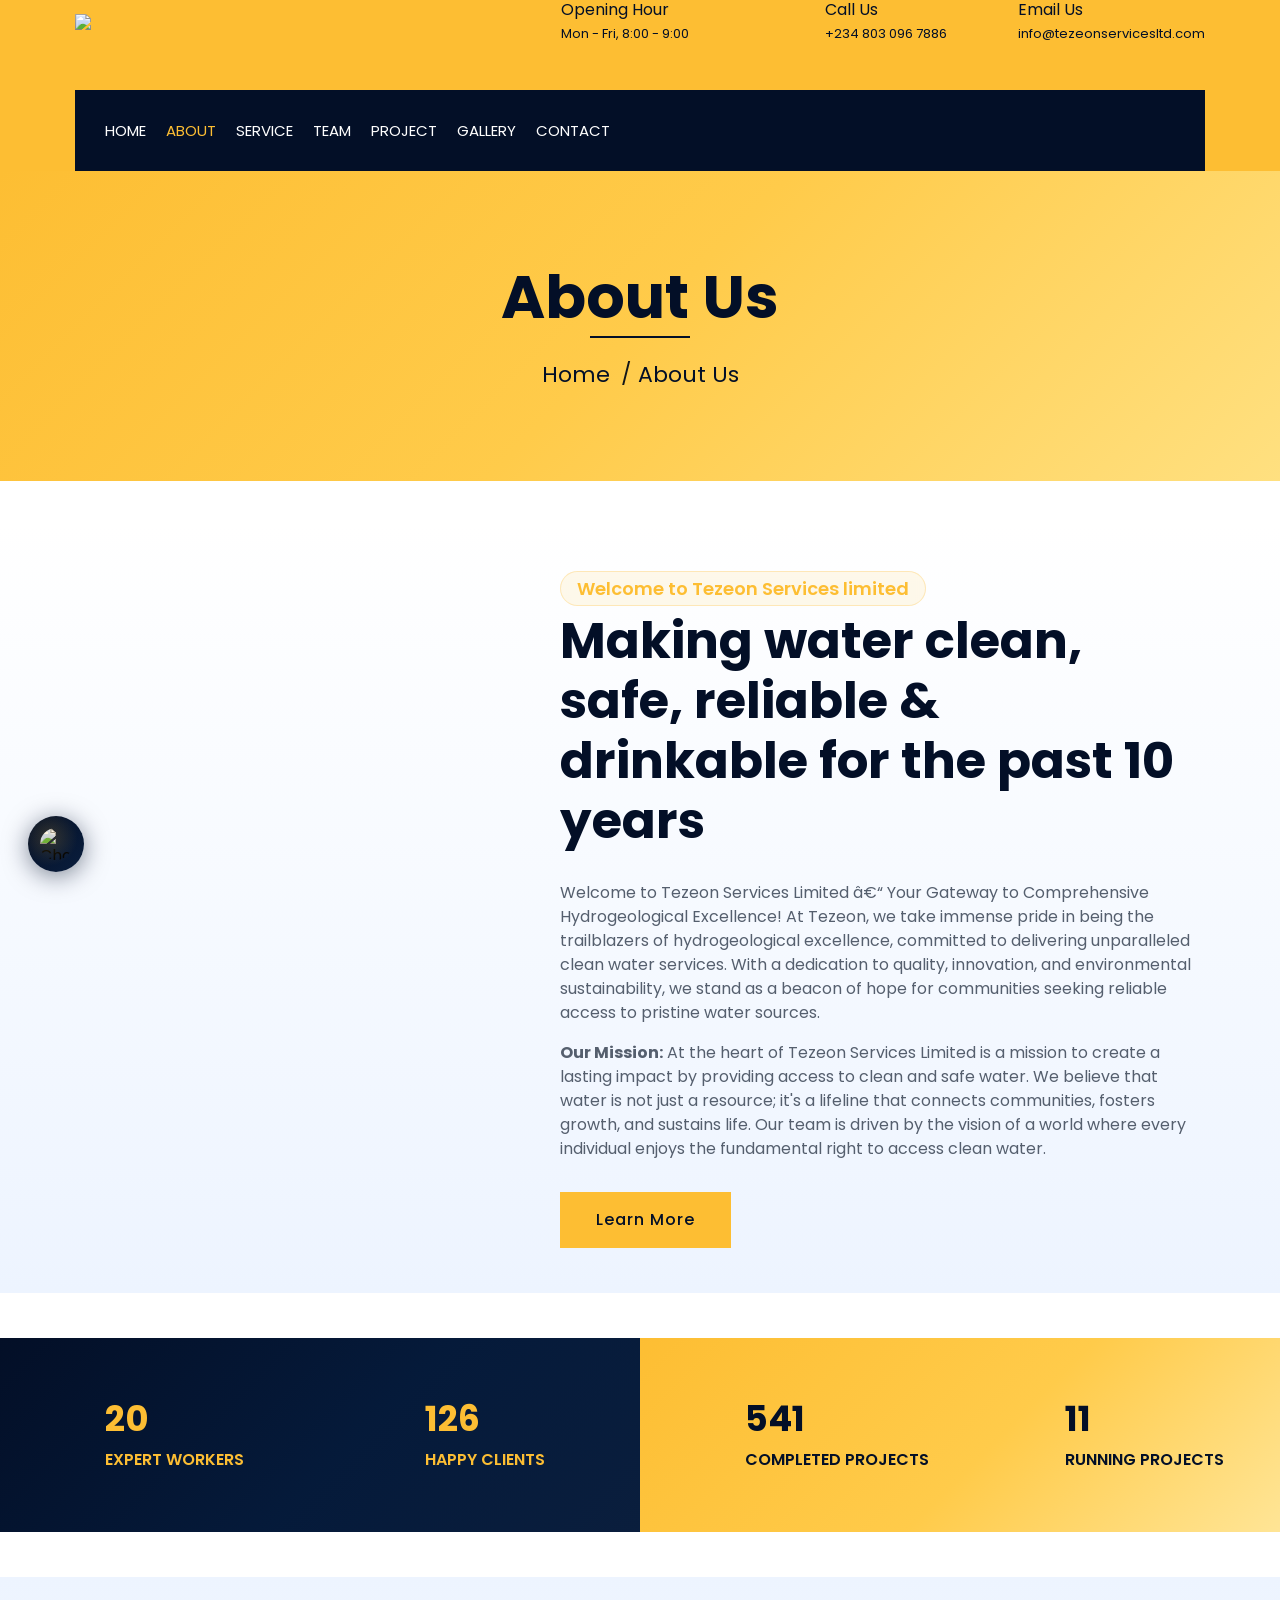
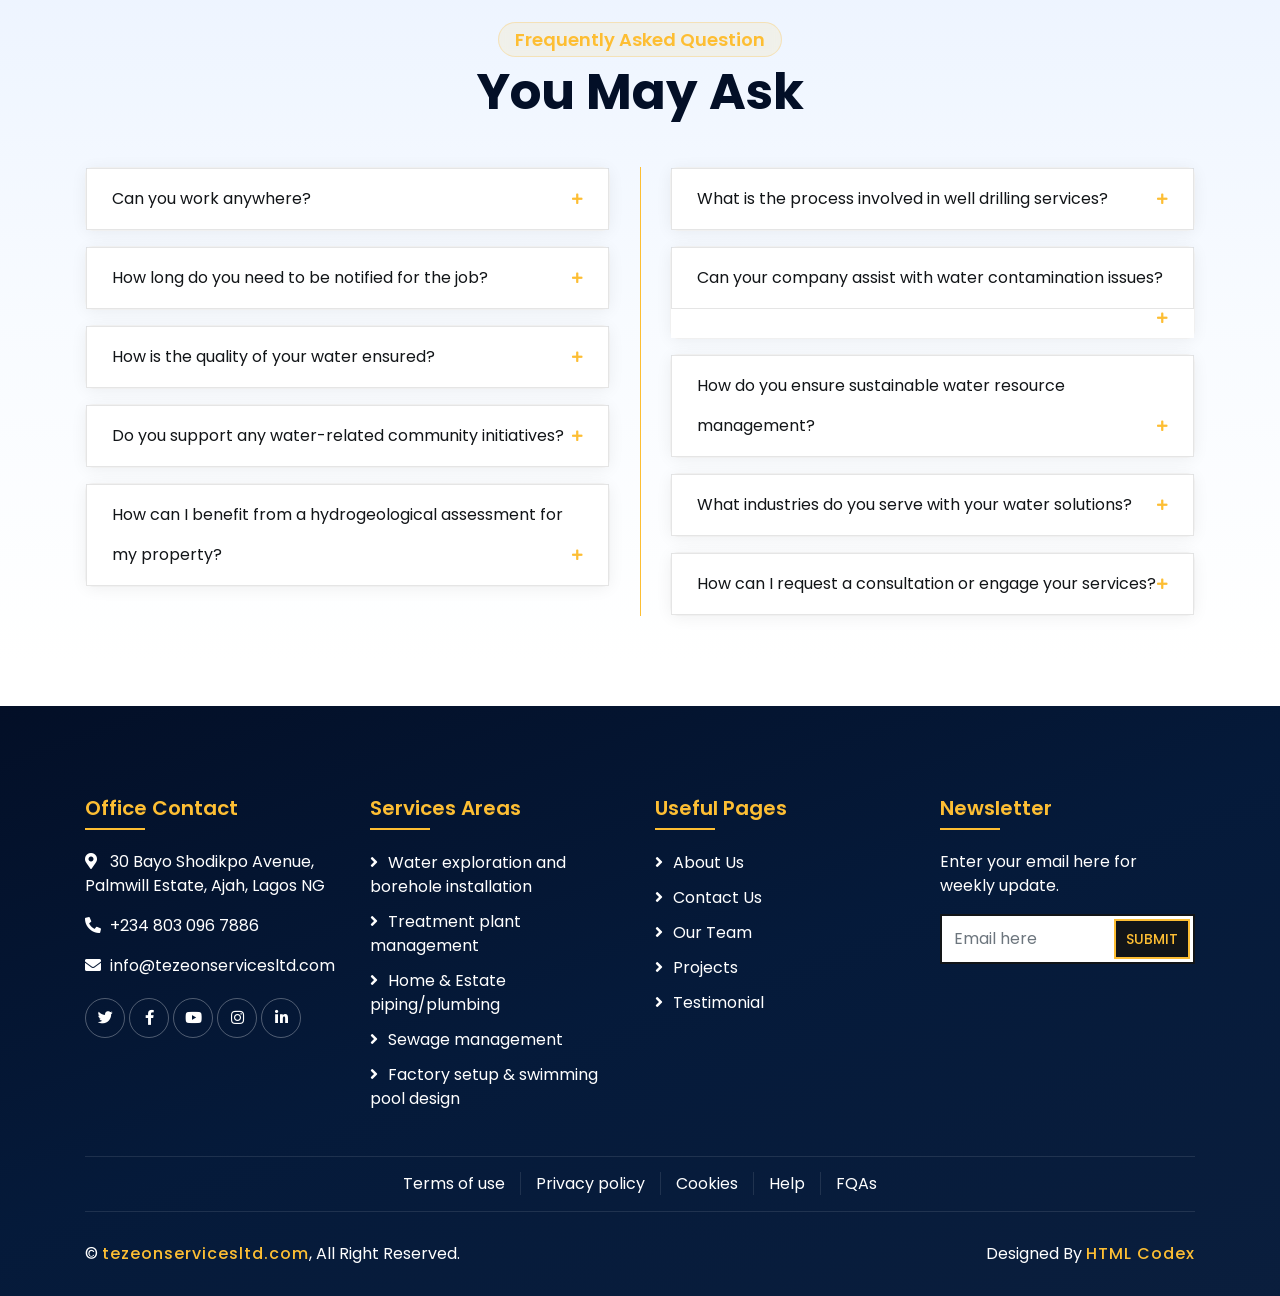
==== commit 6dc6e8c6: "feat: update to animation, preloader, chatbot etc." ====
--- a/about.html
+++ b/about.html
@@ -43,9 +43,17 @@
 
         <!-- Template Stylesheet -->
         <link href="css/style.css" rel="stylesheet">
+        <link href="css/chatbot.css" rel="stylesheet">
+        <!-- GSAP + ScrollTrigger -->
+        <script src="https://cdnjs.cloudflare.com/ajax/libs/gsap/3.12.5/gsap.min.js"></script>
+        <script src="https://cdnjs.cloudflare.com/ajax/libs/gsap/3.12.5/ScrollTrigger.min.js"></script>
     </head>
 
-    <body>
+    <body class="tez-loading">
+        <!-- Page Loader -->
+        <div id="tez-page-loader" aria-hidden="true">
+            <div class="tpl-fill-bar" id="tplFill"></div>
+        </div>
         <div class="wrapper">
             <!-- Top Bar Start -->
             <div class="top-bar">
@@ -474,5 +482,7 @@
 
         <!-- Template Javascript -->
         <script src="js/script.js"></script>
+        <script src="js/animations.js"></script>
+        <script src="js/chatbot.js"></script>
     </body>
 </html>
--- a/css/style.css
+++ b/css/style.css
@@ -1,9 +1,252 @@
+/* =============================================
+   INNER PAGE LOADER  (non-index pages)
+   ============================================= */
+
+#tez-page-loader {
+    position: fixed;
+    inset: 0;
+    z-index: 99998;
+    background: #030f27;
+    will-change: transform;
+    overflow: hidden;
+}
+
+#tez-page-loader .tpl-fill-bar {
+    position: absolute;
+    top: 0;
+    left: 0;
+    height: 3px;
+    width: 0%;
+    background: linear-gradient(90deg, #fdbe33 0%, #ffda80 100%);
+    transition: width 0.75s cubic-bezier(0.4, 0, 0.2, 1);
+}
+
+
+/* =============================================
+   PRELOADER
+   ============================================= */
+
+body.tez-loading { overflow: hidden; }
+
+/* ── Preloader backdrop with deep water gradient ── */
+#tez-preloader {
+    position: fixed;
+    inset: 0;
+    z-index: 99999;
+    background: linear-gradient(155deg, #020c20 0%, #030f27 40%, #061530 70%, #0a1e3d 100%);
+    display: flex;
+    flex-direction: column;
+    align-items: center;
+    justify-content: center;
+    will-change: transform;
+    overflow: hidden;
+}
+
+/* Radial gold glow at centre */
+#tez-preloader::before {
+    content: '';
+    position: absolute;
+    inset: 0;
+    background: radial-gradient(ellipse 65% 55% at 50% 44%, rgba(253, 190, 51, 0.09) 0%, transparent 68%);
+    pointer-events: none;
+}
+
+/* ── Ambient floating bubbles ── */
+.pre-ambient {
+    position: absolute;
+    inset: 0;
+    pointer-events: none;
+    overflow: hidden;
+}
+
+.pre-bub {
+    position: absolute;
+    border-radius: 50%;
+    background: rgba(253, 190, 51, 0.1);
+    border: 1px solid rgba(253, 190, 51, 0.18);
+    animation: pre-bub-float linear infinite;
+}
+
+.pre-bub.b1 { width: 18px; height: 18px; left: 12%;  bottom: -22px; animation-duration: 7.5s;  animation-delay: 0s;   }
+.pre-bub.b2 { width: 10px; height: 10px; left: 30%;  bottom: -22px; animation-duration: 9.2s;  animation-delay: 1.2s; }
+.pre-bub.b3 { width: 24px; height: 24px; left: 56%;  bottom: -22px; animation-duration: 8s;    animation-delay: 2.5s; }
+.pre-bub.b4 { width: 14px; height: 14px; left: 75%;  bottom: -22px; animation-duration: 10.5s; animation-delay: 0.7s; }
+.pre-bub.b5 { width:  8px; height:  8px; left: 88%;  bottom: -22px; animation-duration: 6.8s;  animation-delay: 3.1s; }
+
+@keyframes pre-bub-float {
+    0%   { transform: translateY(0) scale(1);     opacity: 0; }
+    10%  { opacity: 0.6; }
+    85%  { opacity: 0.25; }
+    100% { transform: translateY(-110vh) scale(0.65); opacity: 0; }
+}
+
+/* ── Content wrapper ── */
+.tez-pre-content {
+    position: relative;
+    z-index: 2;
+    text-align: center;
+    padding: 0 24px;
+}
+
+/* ── Logo ── */
+.tez-pre-logo-wrap {
+    position: relative;
+    display: block;       /* block so child left:50% is relative to full content width */
+    margin-bottom: 0;
+}
+
+.tez-pre-logo-wrap img {
+    width: 84px;
+    height: auto;
+    display: block;
+    margin: 0 auto;
+    filter: drop-shadow(0 0 18px rgba(253, 190, 51, 0.55));
+}
+
+/* ── Teardrop water drops (GSAP controls transform; use margin-left for horizontal offset) ── */
+.tez-pre-drop {
+    position: absolute;
+    left: 50%;
+    bottom: -6px;
+    margin-left: -7px;   /* half of 14px width — avoids conflicting with GSAP transform */
+    width: 14px;
+    height: 20px;
+    background: radial-gradient(ellipse at 38% 28%, rgba(175, 230, 255, 0.96) 0%, rgba(40, 130, 230, 0.88) 50%, rgba(10, 55, 155, 0.92) 100%);
+    border-radius: 50% 50% 50% 50% / 60% 60% 40% 40%;
+    opacity: 0;
+    filter: drop-shadow(0 3px 8px rgba(0, 140, 255, 0.55));
+    transform-origin: center top;
+}
+
+.tez-pre-drop-sm {
+    width: 9px;
+    height: 13px;
+    left: calc(50% + 11px);
+    margin-left: 0;
+    bottom: -3px;
+}
+
+/* ── Dual-layer name: dim base + gold rising fill ── */
+.tez-pre-name-wrap {
+    position: relative;
+    display: inline-block;
+    margin: 26px 0 0;
+    line-height: 1;
+}
+
+.pre-name-base,
+.pre-name-fill {
+    display: block;
+    font-family: 'Poppins', sans-serif;
+    font-size: clamp(1.6rem, 5vw, 2.4rem);
+    font-weight: 700;
+    letter-spacing: 3px;
+    white-space: nowrap;
+}
+
+.pre-name-base {
+    color: rgba(255, 255, 255, 0.14);
+}
+
+.pre-name-fill {
+    position: absolute;
+    inset: 0;
+    color: #fdbe33;
+    text-shadow: 0 0 24px rgba(253, 190, 51, 0.48);
+    clip-path: inset(100% 0% 0% 0%);
+}
+
+/* ── Ripple pool: elliptical rings from impact ── */
+.tez-pre-ripple-pool {
+    position: relative;
+    width: 220px;
+    height: 38px;
+    margin: 8px auto 0;
+}
+
+.tez-pre-ring {
+    position: absolute;
+    inset: 0;
+    border: 2px solid rgba(40, 150, 255, 0.7);
+    border-radius: 50%;
+    transform: scale(0);
+    opacity: 0;
+}
+
+.tez-pre-ring.r2 { border-color: rgba(110, 185, 255, 0.52); }
+.tez-pre-ring.r3 { border-color: rgba(170, 215, 255, 0.36); }
+
+/* ── Tagline ── */
+.tez-pre-tagline {
+    font-family: 'Poppins', sans-serif;
+    font-size: 0.72rem;
+    font-weight: 400;
+    color: rgba(255, 255, 255, 0.48);
+    letter-spacing: 4px;
+    text-transform: uppercase;
+    margin: 14px 0 0;
+    opacity: 0;
+}
+
+/* ── Progress bar ── */
+.tez-pre-bar-wrap { margin-top: 28px; }
+
+.tez-pre-bar {
+    width: 200px;
+    height: 2px;
+    background: rgba(255, 255, 255, 0.1);
+    border-radius: 2px;
+    margin: 0 auto;
+    overflow: hidden;
+}
+
+.tez-pre-fill {
+    height: 100%;
+    width: 0%;
+    background: linear-gradient(90deg, #fdbe33 0%, #ffe080 100%);
+    border-radius: 2px;
+    transition: width 1.85s cubic-bezier(0.4, 0, 0.2, 1);
+}
+
+/* ── Decorative animated SVG waves ── */
+.tez-pre-waves {
+    position: absolute;
+    bottom: 0;
+    left: 0;
+    right: 0;
+    height: 90px;
+    pointer-events: none;
+    z-index: 1;
+}
+
+.tez-pre-waves svg {
+    width: 200%;
+    height: 100%;
+    display: block;
+    animation: pre-wave-roll 8s linear infinite;
+}
+
+.pre-wave.w1 { fill: rgba(253, 190, 51, 0.07); }
+.pre-wave.w2 { fill: rgba(30, 100, 220, 0.09); animation: pre-wave-roll 11s linear infinite reverse; }
+
+@keyframes pre-wave-roll {
+    from { transform: translateX(0); }
+    to   { transform: translateX(-50%); }
+}
+
+@keyframes tez-pre-breathe {
+    from { transform: scale(0.91); opacity: 0.75; }
+    to   { transform: scale(1.07); opacity: 1; }
+}
+
+
 /*******************************/
 /********* General CSS *********/
 /*******************************/
 body {
-    color: #666666;
-    background: #dddddd;
+    color: #555f6e;
+    background: linear-gradient(160deg, #eef4ff 0%, #f5f8ff 50%, #eaf1fb 100%);
+    background-attachment: fixed;
     font-family: 'Poppins', sans-serif;
     font-weight: 400;
 }
@@ -385,7 +628,7 @@
     margin-bottom: 45px;
     padding: 90px 0;
     text-align: center;
-    background: #fdbe33;
+    background: linear-gradient(135deg, #fdbe33 0%, #ffcb4a 50%, #ffe080 100%);
 }
 
 .page-header h2 {
@@ -501,12 +744,12 @@
 }
 
 .feature .col-md-12 {
-    background: #030f27;
-}
-    
+    background: linear-gradient(135deg, #030f27 0%, #051a3a 55%, #0a1e3d 100%);
+}
+
 .feature .col-md-12:nth-child(2n) {
     color: #030f27;
-    background: #fdbe33;
+    background: linear-gradient(135deg, #fdbe33 0%, #ffcb4a 50%, #ffe080 100%);
 }
 
 .feature .feature-item {
@@ -594,6 +837,7 @@
     position: relative;
     width: 100%;
     padding: 45px 0;
+    background: linear-gradient(180deg, #ffffff 0%, #edf4ff 100%);
 }
 
 .about .section-header {
@@ -697,12 +941,12 @@
 
 .fact .fact-left {
     color: #fdbe33;
-    background: #030f27;
+    background: linear-gradient(135deg, #030f27 0%, #051a3a 55%, #0a1e3d 100%);
 }
 
 .fact .fact-right {
     color: #030f27;
-    background: #fdbe33;
+    background: linear-gradient(135deg, #fdbe33 0%, #ffcb4a 55%, #ffe596 100%);
 }
 
 .fact .fact-left h2 {
@@ -717,6 +961,7 @@
     position: relative;
     width: 100%;
     padding: 45px 0 15px 0;
+    background: linear-gradient(160deg, #f0f7ff 0%, #e8f2ff 60%, #f5f9ff 100%);
 }
 
 .service .service-item {
@@ -765,7 +1010,7 @@
     display: flex;
     align-items: center;
     height: 60px;
-    background: #030f27;
+    background: linear-gradient(90deg, #030f27 0%, #0a1e3d 100%);
     overflow: hidden;
     white-space: nowrap;
     text-overflow: ellipsis;
@@ -933,6 +1178,7 @@
     position: relative;
     width: 100%;
     padding: 45px 0 15px 0;
+    background: linear-gradient(155deg, #f5f9ff 0%, #eaeffb 60%, #f0f6ff 100%);
 }
 
 .team .team-item {
@@ -956,7 +1202,7 @@
     position: relative;
     padding: 25px 15px;
     text-align: center;
-    background: #030f27;
+    background: linear-gradient(135deg, #030f27 0%, #0a1e3d 100%);
     transition: .5s;
 }
 
@@ -973,7 +1219,7 @@
 }
 
 .team .team-item:hover .team-text {
-    background: #fdbe33;
+    background: linear-gradient(135deg, #fdbe33 0%, #ffe080 100%);
 }
 
 .team .team-item:hover .team-text h2 {
@@ -1035,6 +1281,7 @@
     position: relative;
     width: 100%;
     padding: 45px 0;
+    background: linear-gradient(180deg, #edf4ff 0%, #f8fbff 50%, #ffffff 100%);
 }
 
 .faqs .row {
@@ -1935,6 +2182,7 @@
     position: relative;
     width: 100%;
     padding: 45px 0;
+    background: linear-gradient(160deg, #ffffff 0%, #edf4ff 55%, #f5f9ff 100%);
 }
 
 .contact .col-md-6 {
@@ -2065,7 +2313,7 @@
     position: relative;
     margin-top: 45px;
     padding-top: 90px;
-    background: #030f27;
+    background: linear-gradient(160deg, #030f27 0%, #051a3a 50%, #0a1e3d 100%);
     color: #ffffff;
 }
 
@@ -2836,3 +3084,309 @@
     backdrop-filter: blur(4px);
     -webkit-backdrop-filter: blur(4px);
 }
+
+
+/* =============================================
+   VIDEO HERO  (replaces Bootstrap carousel on homepage)
+   ============================================= */
+
+.vid-hero {
+    position: relative;
+    width: 100%;
+    height: 100vh;
+    height: 100svh;
+    min-height: 520px;
+    overflow: hidden;
+    background: #030f27;
+}
+
+.vh-slides {
+    position: absolute;
+    inset: 0;
+}
+
+.vh-slide {
+    position: absolute;
+    inset: 0;
+    opacity: 0;
+    transition: opacity 800ms cubic-bezier(0.25, 1, 0.5, 1);
+    z-index: 1;
+}
+
+.vh-slide.active {
+    opacity: 1;
+    z-index: 2;
+}
+
+.vh-bg {
+    position: absolute;
+    inset: 0;
+    width: 100%;
+    height: 100%;
+    object-fit: cover;
+    object-position: center;
+}
+
+/* Gradient scrim — lighter at top (nav sits here), heavier at bottom-left (caption) */
+.vh-overlay {
+    position: absolute;
+    inset: 0;
+    background: linear-gradient(
+        160deg,
+        rgba(3, 15, 39, 0.22) 0%,
+        rgba(3, 15, 39, 0.48) 55%,
+        rgba(3, 15, 39, 0.72) 100%
+    );
+    z-index: 1;
+}
+
+/* Caption — bottom-left, spec-aligned */
+.vh-caption {
+    position: absolute;
+    bottom: 14%;
+    left: 7%;
+    z-index: 3;
+    max-width: min(680px, 85vw);
+}
+
+.vh-sub {
+    display: inline-block;
+    font-size: 0.78rem;
+    font-weight: 600;
+    letter-spacing: 4px;
+    text-transform: uppercase;
+    color: #fdbe33;
+    margin-bottom: 14px;
+    opacity: 0;
+}
+
+.vh-heading {
+    font-size: clamp(1.9rem, 5.5vw, 4rem);
+    font-weight: 700;
+    color: #ffffff;
+    line-height: 1.12;
+    margin-bottom: 30px;
+    opacity: 0;
+}
+
+.vh-cta {
+    opacity: 0;
+    background: #fdbe33;
+    color: #030f27;
+    font-weight: 700;
+    font-size: 15px;
+    padding: 13px 36px;
+    border-radius: 50px;
+    box-shadow: 0 6px 28px rgba(253, 190, 51, 0.45);
+    transition: background 0.3s ease, color 0.3s ease, box-shadow 0.3s ease, transform 0.3s ease;
+    display: inline-block;
+    text-decoration: none;
+}
+
+.vh-cta:hover {
+    background: #ffffff;
+    color: #030f27;
+    box-shadow: 0 10px 36px rgba(255,255,255,0.18);
+    transform: translateY(-2px);
+    text-decoration: none;
+}
+
+/* Apple-glass navigation arrows */
+.vh-arrow {
+    position: absolute;
+    top: 50%;
+    transform: translateY(-50%);
+    z-index: 10;
+    width: 52px;
+    height: 52px;
+    border-radius: 50%;
+    background: rgba(255, 255, 255, 0.10);
+    backdrop-filter: blur(20px) saturate(180%);
+    -webkit-backdrop-filter: blur(20px) saturate(180%);
+    border: 1px solid rgba(255, 255, 255, 0.22);
+    color: #fff;
+    font-size: 18px;
+    cursor: pointer;
+    display: flex;
+    align-items: center;
+    justify-content: center;
+    transition: background 0.3s ease, transform 0.3s ease, box-shadow 0.3s ease;
+    box-shadow: 0 4px 24px rgba(0,0,0,0.18);
+}
+
+.vh-prev { left: 22px; }
+.vh-next { right: 22px; }
+
+.vh-arrow:hover {
+    background: rgba(253, 190, 51, 0.75);
+    color: #030f27;
+    transform: translateY(-50%) scale(1.1);
+    box-shadow: 0 6px 28px rgba(253,190,51,0.4);
+}
+
+/* Dot indicators */
+.vh-indicators {
+    position: absolute;
+    bottom: 28px;
+    left: 50%;
+    transform: translateX(-50%);
+    display: flex;
+    gap: 8px;
+    z-index: 10;
+}
+
+.vh-dot {
+    width: 8px;
+    height: 8px;
+    border-radius: 50%;
+    background: rgba(255, 255, 255, 0.35);
+    border: none;
+    cursor: pointer;
+    padding: 0;
+    transition: background 0.3s ease, width 0.35s cubic-bezier(0.25, 1, 0.5, 1), border-radius 0.35s ease;
+}
+
+.vh-dot.active {
+    background: #fdbe33;
+    width: 26px;
+    border-radius: 4px;
+}
+
+/* Slide progress bar */
+.vh-progress-bar {
+    position: absolute;
+    bottom: 0;
+    left: 0;
+    right: 0;
+    height: 3px;
+    background: rgba(255, 255, 255, 0.12);
+    z-index: 10;
+}
+
+#vhProgressFill {
+    height: 100%;
+    width: 0%;
+    background: #fdbe33;
+}
+
+@media (max-width: 767.98px) {
+    .vh-caption  { bottom: 18%; left: 5%; }
+    .vh-arrow    { width: 40px; height: 40px; font-size: 15px; }
+    .vh-prev     { left: 10px; }
+    .vh-next     { right: 10px; }
+    .vh-heading  { margin-bottom: 20px; }
+    .vh-cta      { padding: 11px 26px; font-size: 14px; }
+}
+
+
+/* =============================================
+   APPLE GLASSMORPHISM — NAV (sticky scroll)
+   ============================================= */
+
+.nav-bar {
+    transition: background 0.4s ease, backdrop-filter 0.4s ease, box-shadow 0.4s ease;
+}
+
+.nav-bar.nav-glassed .navbar {
+    background: rgba(3, 15, 39, 0.65) !important;
+    backdrop-filter: blur(20px) saturate(180%);
+    -webkit-backdrop-filter: blur(20px) saturate(180%);
+    box-shadow: 0 4px 30px rgba(0, 0, 0, 0.22);
+    border-bottom: 1px solid rgba(255, 255, 255, 0.07);
+}
+
+
+/* =============================================
+   APPLE GLASSMORPHISM — Cards & Modals
+   ============================================= */
+
+/* Feature items — live on dark columns, get a glass highlight */
+.feature .feature-item {
+    border-top: 1px solid rgba(255, 255, 255, 0.08);
+    backdrop-filter: blur(8px) saturate(160%);
+    -webkit-backdrop-filter: blur(8px) saturate(160%);
+    transition: background 0.3s ease, transform 0.3s ease;
+}
+
+/* Service overlay becomes frosted glass */
+.service .service-overlay {
+    background: rgba(3, 15, 39, 0.38) !important;
+    backdrop-filter: blur(12px) saturate(160%);
+    -webkit-backdrop-filter: blur(12px) saturate(160%);
+    border-top: 1px solid rgba(255, 255, 255, 0.08);
+}
+
+/* Testimonial section glass card */
+.testimonial .slider-item {
+    background: rgba(255, 255, 255, 0.06);
+    backdrop-filter: blur(16px) saturate(160%);
+    -webkit-backdrop-filter: blur(16px) saturate(160%);
+    border: 1px solid rgba(255, 255, 255, 0.10);
+    border-radius: 12px;
+    padding: 24px;
+    margin: 0 8px;
+}
+
+/* Contact info items — glass on dark bg */
+.contact .contact-item {
+    background: rgba(255, 255, 255, 0.04);
+    backdrop-filter: blur(10px) saturate(160%);
+    -webkit-backdrop-filter: blur(10px) saturate(160%);
+    border: 1px solid rgba(255, 255, 255, 0.10) !important;
+    border-radius: 8px;
+    transition: background 0.3s ease, transform 0.3s ease;
+}
+
+.contact .contact-item:hover {
+    background: rgba(255, 255, 255, 0.08);
+    transform: translateY(-3px);
+}
+
+/* Video hero arrows already have glass — defined above */
+
+/* FAQ cards get subtle glass */
+.faqs .card {
+    backdrop-filter: blur(8px);
+    -webkit-backdrop-filter: blur(8px);
+    background: rgba(255, 255, 255, 0.96);
+    border-radius: 8px !important;
+    border: 1px solid rgba(0, 0, 0, 0.06) !important;
+    box-shadow: 0 2px 16px rgba(0, 0, 0, 0.06);
+    transition: box-shadow 0.3s ease, transform 0.3s ease;
+}
+
+.faqs .card:hover {
+    box-shadow: 0 6px 24px rgba(0, 0, 0, 0.1);
+    transform: translateY(-2px);
+}
+
+
+/* =============================================
+   TOUCH BOUNCE  (CSS layer — GSAP adds spring)
+   ============================================= */
+
+.btn, .service-item, .team-item, .portfolio-warp,
+.collage-item, .feature-item, .vh-arrow, .vh-dot {
+    -webkit-tap-highlight-color: transparent;
+    touch-action: manipulation;
+}
+
+/* CSS fallback for browsers without GSAP */
+@media (hover: none) and (pointer: coarse) {
+    .btn:active           { transform: scale(0.94); }
+    .service-item:active  { transform: scale(0.97); }
+    .team-item:active     { transform: scale(0.97); }
+    .vh-arrow:active      { transform: translateY(-50%) scale(0.92); }
+}
+
+
+/* =============================================
+   SCROLL REVEAL DEFAULTS
+   (elements start invisible; GSAP animates them in)
+   ============================================= */
+
+/* Prevent flash of invisible content on no-JS */
+.no-js .service-item,
+.no-js .team-item,
+.no-js .portfolio-item,
+.no-js .feature-item { opacity: 1 !important; transform: none !important; }
--- a/css/chatbot.css
+++ b/css/chatbot.css
@@ -0,0 +1,306 @@
+/* ================================================================
+   Tezeon Chatbot — bottom-left, site theme (navy + gold)
+   ================================================================ */
+
+/* ── Floating toggle button ── */
+#tez-chatbot-toggler {
+    position: fixed;
+    bottom: 28px;
+    left: 28px;
+    z-index: 9999;
+    width: 56px;
+    height: 56px;
+    border: none;
+    border-radius: 50%;
+    background: linear-gradient(135deg, #030f27 0%, #0a1e3d 100%);
+    box-shadow: 0 4px 24px rgba(3, 15, 39, 0.5), 0 0 0 0 rgba(253, 190, 51, 0);
+    cursor: pointer;
+    display: flex;
+    align-items: center;
+    justify-content: center;
+    transition: transform 0.28s ease, box-shadow 0.28s ease;
+    overflow: hidden;
+}
+
+#tez-chatbot-toggler::after {
+    content: '';
+    position: absolute;
+    inset: 0;
+    border-radius: 50%;
+    background: radial-gradient(circle at 38% 38%, rgba(253, 190, 51, 0.18) 0%, transparent 58%);
+    pointer-events: none;
+}
+
+#tez-chatbot-toggler:hover {
+    transform: scale(1.1);
+    box-shadow: 0 6px 32px rgba(3, 15, 39, 0.55), 0 0 0 6px rgba(253, 190, 51, 0.15);
+}
+
+#tez-chatbot-toggler img.tez-toggler-icon {
+    width: 32px;
+    height: 32px;
+    object-fit: contain;
+    border-radius: 50%;
+    position: absolute;
+    transition: opacity 0.22s ease, transform 0.22s ease;
+}
+
+#tez-chatbot-toggler .tez-chat-x {
+    position: absolute;
+    font-size: 1.65rem;
+    line-height: 1;
+    color: #fdbe33;
+    opacity: 0;
+    transition: opacity 0.22s ease, transform 0.22s ease;
+}
+
+body.show-tez-chatbot #tez-chatbot-toggler img.tez-toggler-icon {
+    opacity: 0;
+    transform: scale(0.5) rotate(45deg);
+}
+
+body.show-tez-chatbot #tez-chatbot-toggler .tez-chat-x {
+    opacity: 1;
+}
+
+/* ── Chat popup ── */
+.tez-chatbot-popup {
+    position: fixed;
+    bottom: 98px;
+    left: 28px;
+    z-index: 9998;
+    width: 360px;
+    max-width: calc(100vw - 44px);
+    background: #ffffff;
+    border-radius: 20px;
+    box-shadow:
+        0 12px 60px rgba(3, 15, 39, 0.22),
+        0 2px 16px rgba(3, 15, 39, 0.1),
+        0 0 0 1px rgba(3, 15, 39, 0.06);
+    overflow: hidden;
+    opacity: 0;
+    pointer-events: none;
+    transform: scale(0.82) translateY(24px);
+    transform-origin: bottom left;
+    transition: opacity 0.24s ease, transform 0.24s cubic-bezier(0.34, 1.56, 0.64, 1);
+}
+
+body.show-tez-chatbot .tez-chatbot-popup {
+    opacity: 1;
+    pointer-events: auto;
+    transform: scale(1) translateY(0);
+}
+
+/* ── Header ── */
+.tez-chat-header {
+    display: flex;
+    align-items: center;
+    justify-content: space-between;
+    padding: 14px 18px;
+    background: linear-gradient(135deg, #030f27 0%, #0a1e3d 100%);
+}
+
+.tez-chat-header-info {
+    display: flex;
+    align-items: center;
+    gap: 10px;
+}
+
+.tez-chat-header-info .tez-hdr-logo {
+    width: 38px;
+    height: 38px;
+    padding: 7px;
+    background: rgba(255, 255, 255, 0.14);
+    border-radius: 50%;
+    flex-shrink: 0;
+}
+
+.tez-chat-header-info h3 {
+    color: #fdbe33;
+    font-size: 1rem;
+    font-weight: 600;
+    margin: 0 0 1px;
+    font-family: 'Poppins', sans-serif;
+}
+
+.tez-chat-header-info span {
+    display: block;
+    font-size: 0.7rem;
+    color: rgba(255, 255, 255, 0.55);
+    letter-spacing: 0.03em;
+    font-family: 'Poppins', sans-serif;
+}
+
+.tez-chat-close-btn {
+    background: none;
+    border: none;
+    color: rgba(255, 255, 255, 0.7);
+    font-size: 1.5rem;
+    cursor: pointer;
+    line-height: 1;
+    padding: 4px 6px;
+    border-radius: 6px;
+    transition: color 0.2s, background 0.2s;
+}
+
+.tez-chat-close-btn:hover {
+    color: #fdbe33;
+    background: rgba(255, 255, 255, 0.08);
+}
+
+/* ── Message list ── */
+.tez-chat-body {
+    height: 340px;
+    overflow-y: auto;
+    padding: 16px 14px;
+    display: flex;
+    flex-direction: column;
+    gap: 12px;
+    background: #f8fafd;
+    scrollbar-width: thin;
+    scrollbar-color: rgba(3, 15, 39, 0.12) transparent;
+}
+
+.tez-chat-msg {
+    display: flex;
+    align-items: flex-end;
+    gap: 8px;
+}
+
+.tez-chat-msg.bot  { align-self: flex-start; max-width: 88%; }
+.tez-chat-msg.user { align-self: flex-end;   flex-direction: row-reverse; max-width: 82%; }
+
+.tez-chat-msg .tez-bot-av {
+    width: 28px;
+    height: 28px;
+    padding: 5px;
+    background: #030f27;
+    border-radius: 50%;
+    flex-shrink: 0;
+    margin-bottom: 2px;
+}
+
+.tez-chat-bubble {
+    padding: 10px 14px;
+    font-size: 0.855rem;
+    line-height: 1.55;
+    word-break: break-word;
+    font-family: 'Poppins', sans-serif;
+}
+
+.tez-chat-msg.bot .tez-chat-bubble {
+    background: #ffffff;
+    color: #1a2637;
+    border-radius: 16px 16px 16px 4px;
+    box-shadow: 0 1px 6px rgba(3, 15, 39, 0.08);
+}
+
+.tez-chat-msg.user .tez-chat-bubble {
+    background: linear-gradient(135deg, #030f27 0%, #0c2247 100%);
+    color: #ffffff;
+    border-radius: 16px 16px 4px 16px;
+}
+
+/* Thinking animation */
+.tez-thinking-dots {
+    display: flex;
+    gap: 4px;
+    padding: 5px 2px;
+}
+
+.tez-thinking-dots span {
+    width: 7px;
+    height: 7px;
+    border-radius: 50%;
+    background: #030f27;
+    opacity: 0.4;
+    animation: tez-dot-bounce 1.4s ease-in-out infinite;
+}
+
+.tez-thinking-dots span:nth-child(2) { animation-delay: 0.18s; }
+.tez-thinking-dots span:nth-child(3) { animation-delay: 0.36s; }
+
+@keyframes tez-dot-bounce {
+    0%, 60%, 100% { transform: translateY(0);    opacity: 0.4; }
+    30%            { transform: translateY(-6px); opacity: 0.9; }
+}
+
+/* ── Input area ── */
+.tez-chat-footer {
+    padding: 10px 12px 12px;
+    border-top: 1px solid rgba(3, 15, 39, 0.07);
+    display: flex;
+    align-items: flex-end;
+    gap: 8px;
+    background: #ffffff;
+}
+
+.tez-chat-input {
+    flex: 1;
+    border: 1.5px solid rgba(3, 15, 39, 0.14);
+    border-radius: 20px;
+    padding: 9px 14px;
+    font-size: 0.855rem;
+    font-family: 'Poppins', sans-serif;
+    line-height: 1.45;
+    outline: none;
+    resize: none;
+    max-height: 96px;
+    overflow-y: auto;
+    scrollbar-width: none;
+    transition: border-color 0.2s;
+    background: #f8fafd;
+}
+
+.tez-chat-input:focus {
+    border-color: #030f27;
+    background: #ffffff;
+}
+
+.tez-chat-send {
+    width: 38px;
+    height: 38px;
+    border: none;
+    border-radius: 50%;
+    background: linear-gradient(135deg, #fdbe33 0%, #ffc94d 100%);
+    color: #030f27;
+    cursor: pointer;
+    display: flex;
+    align-items: center;
+    justify-content: center;
+    flex-shrink: 0;
+    transition: transform 0.2s, box-shadow 0.2s;
+}
+
+.tez-chat-send:hover {
+    transform: scale(1.1);
+    box-shadow: 0 3px 14px rgba(253, 190, 51, 0.45);
+}
+
+/* ── Powered-by footer ── */
+.tez-chat-powered {
+    text-align: center;
+    font-size: 0.62rem;
+    color: rgba(3, 15, 39, 0.3);
+    padding: 5px 0 7px;
+    background: #ffffff;
+    font-family: 'Poppins', sans-serif;
+    letter-spacing: 0.04em;
+}
+
+/* ── Mobile ── */
+@media (max-width: 480px) {
+    #tez-chatbot-toggler { bottom: 18px; left: 18px; }
+
+    .tez-chatbot-popup {
+        bottom: 0;
+        left: 0;
+        right: 0;
+        width: 100%;
+        max-width: 100%;
+        border-radius: 20px 20px 0 0;
+        transform-origin: bottom center;
+    }
+
+    .tez-chat-body { height: calc(55vh - 55px); }
+}
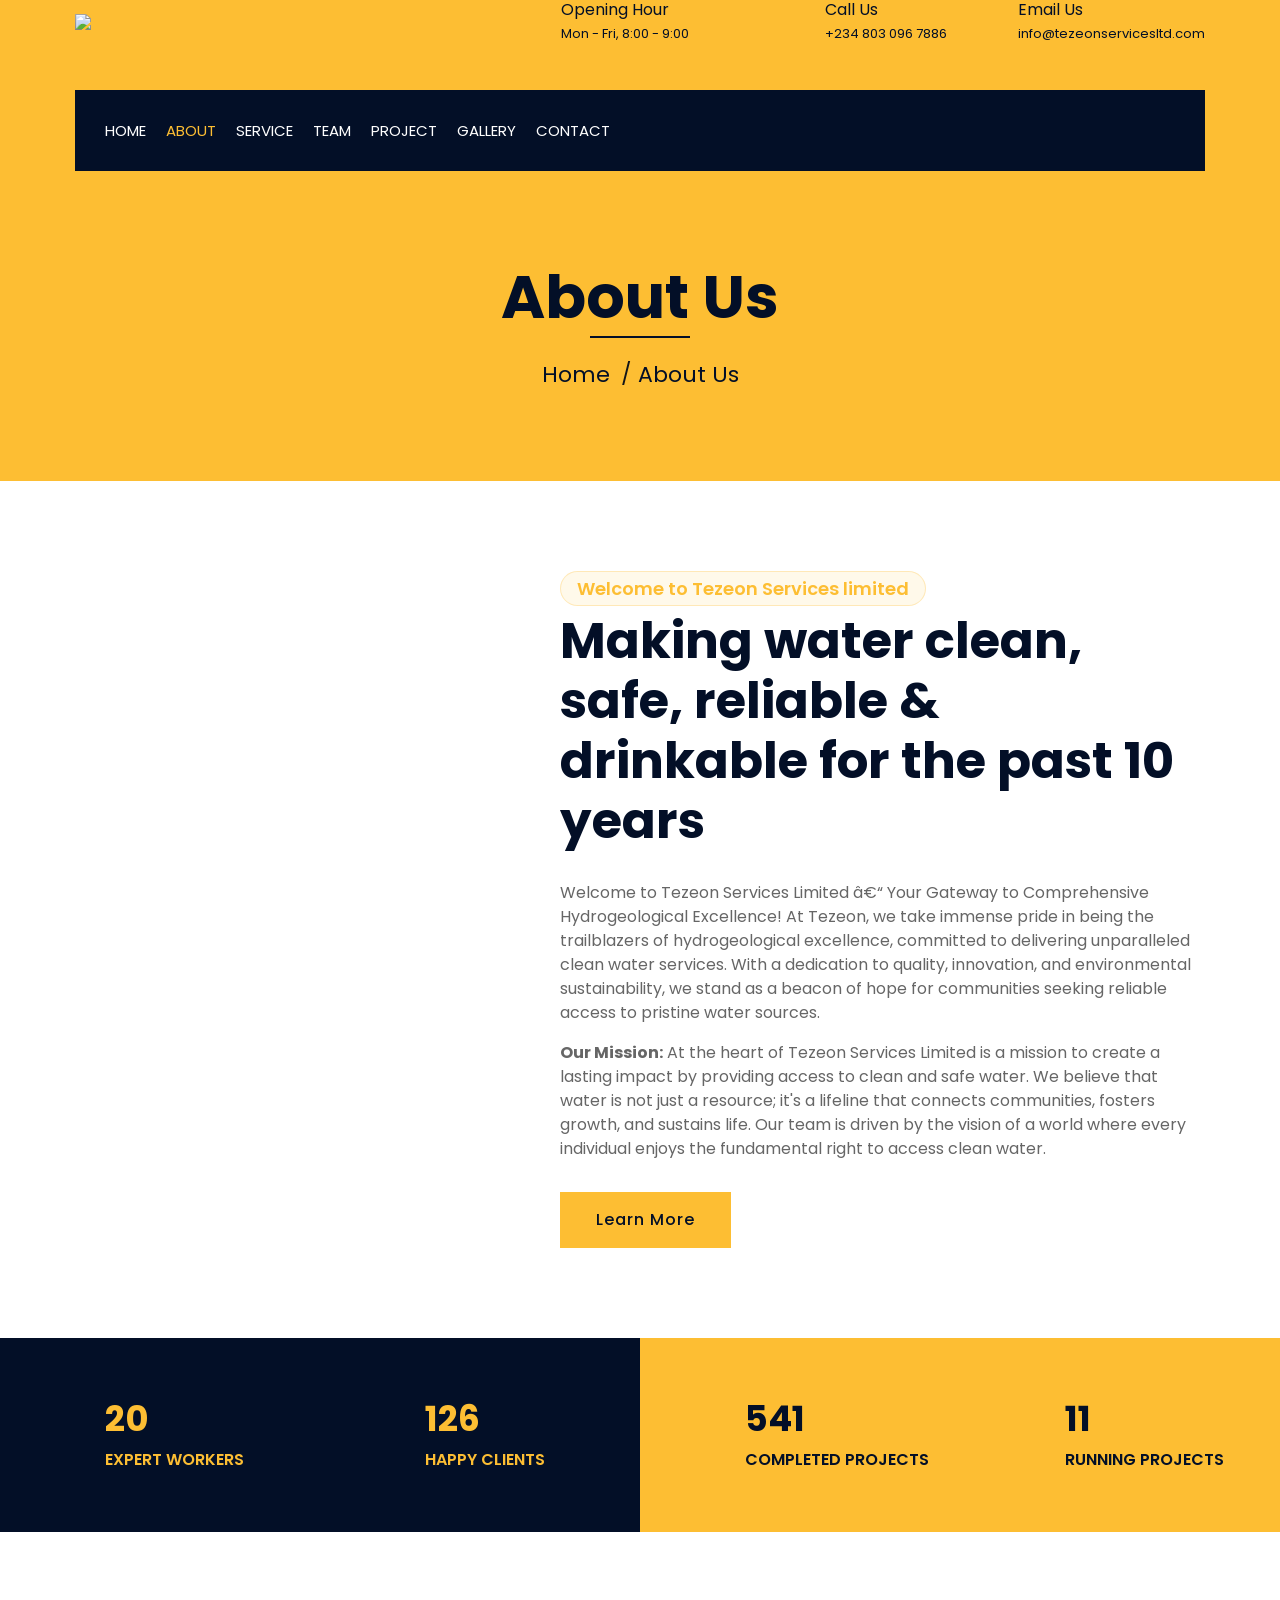
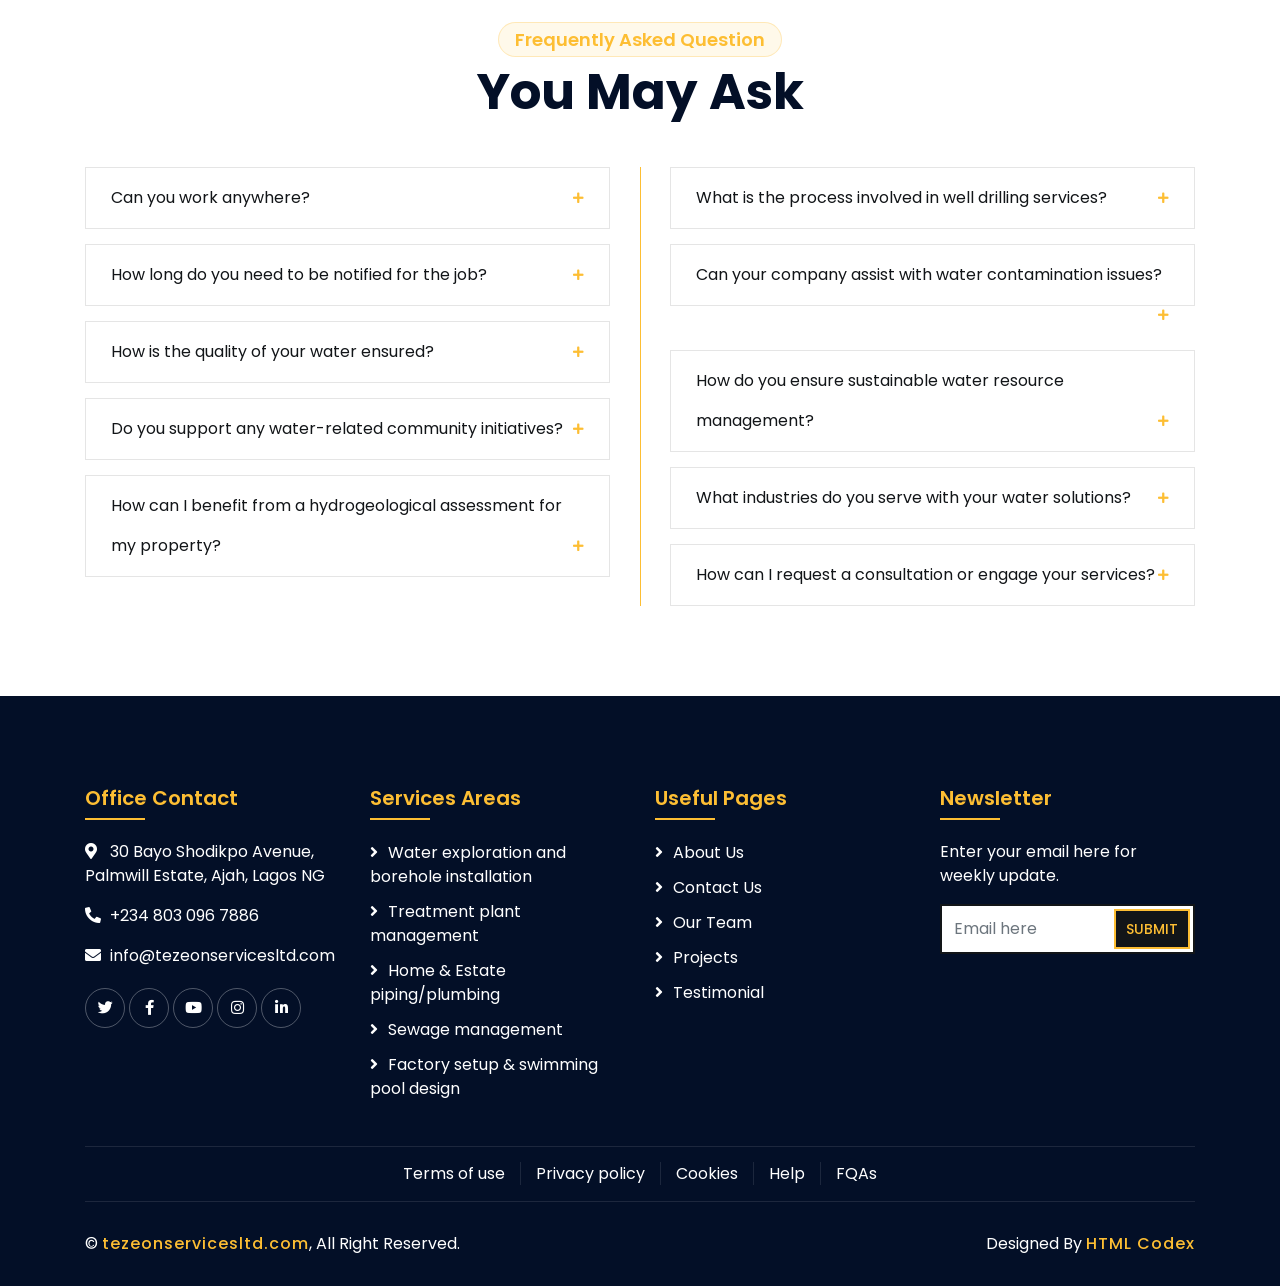
==== commit d8ee464f: "Merge pull request #1 from mdekabs/main Updates" ====
--- a/about.html
+++ b/about.html
@@ -43,17 +43,9 @@
 
         <!-- Template Stylesheet -->
         <link href="css/style.css" rel="stylesheet">
-        <link href="css/chatbot.css" rel="stylesheet">
-        <!-- GSAP + ScrollTrigger -->
-        <script src="https://cdnjs.cloudflare.com/ajax/libs/gsap/3.12.5/gsap.min.js"></script>
-        <script src="https://cdnjs.cloudflare.com/ajax/libs/gsap/3.12.5/ScrollTrigger.min.js"></script>
     </head>
 
-    <body class="tez-loading">
-        <!-- Page Loader -->
-        <div id="tez-page-loader" aria-hidden="true">
-            <div class="tpl-fill-bar" id="tplFill"></div>
-        </div>
+    <body>
         <div class="wrapper">
             <!-- Top Bar Start -->
             <div class="top-bar">
@@ -482,7 +474,5 @@
 
         <!-- Template Javascript -->
         <script src="js/script.js"></script>
-        <script src="js/animations.js"></script>
-        <script src="js/chatbot.js"></script>
     </body>
 </html>
--- a/css/style.css
+++ b/css/style.css
@@ -1,252 +1,9 @@
-/* =============================================
-   INNER PAGE LOADER  (non-index pages)
-   ============================================= */
-
-#tez-page-loader {
-    position: fixed;
-    inset: 0;
-    z-index: 99998;
-    background: #030f27;
-    will-change: transform;
-    overflow: hidden;
-}
-
-#tez-page-loader .tpl-fill-bar {
-    position: absolute;
-    top: 0;
-    left: 0;
-    height: 3px;
-    width: 0%;
-    background: linear-gradient(90deg, #fdbe33 0%, #ffda80 100%);
-    transition: width 0.75s cubic-bezier(0.4, 0, 0.2, 1);
-}
-
-
-/* =============================================
-   PRELOADER
-   ============================================= */
-
-body.tez-loading { overflow: hidden; }
-
-/* ── Preloader backdrop with deep water gradient ── */
-#tez-preloader {
-    position: fixed;
-    inset: 0;
-    z-index: 99999;
-    background: linear-gradient(155deg, #020c20 0%, #030f27 40%, #061530 70%, #0a1e3d 100%);
-    display: flex;
-    flex-direction: column;
-    align-items: center;
-    justify-content: center;
-    will-change: transform;
-    overflow: hidden;
-}
-
-/* Radial gold glow at centre */
-#tez-preloader::before {
-    content: '';
-    position: absolute;
-    inset: 0;
-    background: radial-gradient(ellipse 65% 55% at 50% 44%, rgba(253, 190, 51, 0.09) 0%, transparent 68%);
-    pointer-events: none;
-}
-
-/* ── Ambient floating bubbles ── */
-.pre-ambient {
-    position: absolute;
-    inset: 0;
-    pointer-events: none;
-    overflow: hidden;
-}
-
-.pre-bub {
-    position: absolute;
-    border-radius: 50%;
-    background: rgba(253, 190, 51, 0.1);
-    border: 1px solid rgba(253, 190, 51, 0.18);
-    animation: pre-bub-float linear infinite;
-}
-
-.pre-bub.b1 { width: 18px; height: 18px; left: 12%;  bottom: -22px; animation-duration: 7.5s;  animation-delay: 0s;   }
-.pre-bub.b2 { width: 10px; height: 10px; left: 30%;  bottom: -22px; animation-duration: 9.2s;  animation-delay: 1.2s; }
-.pre-bub.b3 { width: 24px; height: 24px; left: 56%;  bottom: -22px; animation-duration: 8s;    animation-delay: 2.5s; }
-.pre-bub.b4 { width: 14px; height: 14px; left: 75%;  bottom: -22px; animation-duration: 10.5s; animation-delay: 0.7s; }
-.pre-bub.b5 { width:  8px; height:  8px; left: 88%;  bottom: -22px; animation-duration: 6.8s;  animation-delay: 3.1s; }
-
-@keyframes pre-bub-float {
-    0%   { transform: translateY(0) scale(1);     opacity: 0; }
-    10%  { opacity: 0.6; }
-    85%  { opacity: 0.25; }
-    100% { transform: translateY(-110vh) scale(0.65); opacity: 0; }
-}
-
-/* ── Content wrapper ── */
-.tez-pre-content {
-    position: relative;
-    z-index: 2;
-    text-align: center;
-    padding: 0 24px;
-}
-
-/* ── Logo ── */
-.tez-pre-logo-wrap {
-    position: relative;
-    display: block;       /* block so child left:50% is relative to full content width */
-    margin-bottom: 0;
-}
-
-.tez-pre-logo-wrap img {
-    width: 84px;
-    height: auto;
-    display: block;
-    margin: 0 auto;
-    filter: drop-shadow(0 0 18px rgba(253, 190, 51, 0.55));
-}
-
-/* ── Teardrop water drops (GSAP controls transform; use margin-left for horizontal offset) ── */
-.tez-pre-drop {
-    position: absolute;
-    left: 50%;
-    bottom: -6px;
-    margin-left: -7px;   /* half of 14px width — avoids conflicting with GSAP transform */
-    width: 14px;
-    height: 20px;
-    background: radial-gradient(ellipse at 38% 28%, rgba(175, 230, 255, 0.96) 0%, rgba(40, 130, 230, 0.88) 50%, rgba(10, 55, 155, 0.92) 100%);
-    border-radius: 50% 50% 50% 50% / 60% 60% 40% 40%;
-    opacity: 0;
-    filter: drop-shadow(0 3px 8px rgba(0, 140, 255, 0.55));
-    transform-origin: center top;
-}
-
-.tez-pre-drop-sm {
-    width: 9px;
-    height: 13px;
-    left: calc(50% + 11px);
-    margin-left: 0;
-    bottom: -3px;
-}
-
-/* ── Dual-layer name: dim base + gold rising fill ── */
-.tez-pre-name-wrap {
-    position: relative;
-    display: inline-block;
-    margin: 26px 0 0;
-    line-height: 1;
-}
-
-.pre-name-base,
-.pre-name-fill {
-    display: block;
-    font-family: 'Poppins', sans-serif;
-    font-size: clamp(1.6rem, 5vw, 2.4rem);
-    font-weight: 700;
-    letter-spacing: 3px;
-    white-space: nowrap;
-}
-
-.pre-name-base {
-    color: rgba(255, 255, 255, 0.14);
-}
-
-.pre-name-fill {
-    position: absolute;
-    inset: 0;
-    color: #fdbe33;
-    text-shadow: 0 0 24px rgba(253, 190, 51, 0.48);
-    clip-path: inset(100% 0% 0% 0%);
-}
-
-/* ── Ripple pool: elliptical rings from impact ── */
-.tez-pre-ripple-pool {
-    position: relative;
-    width: 220px;
-    height: 38px;
-    margin: 8px auto 0;
-}
-
-.tez-pre-ring {
-    position: absolute;
-    inset: 0;
-    border: 2px solid rgba(40, 150, 255, 0.7);
-    border-radius: 50%;
-    transform: scale(0);
-    opacity: 0;
-}
-
-.tez-pre-ring.r2 { border-color: rgba(110, 185, 255, 0.52); }
-.tez-pre-ring.r3 { border-color: rgba(170, 215, 255, 0.36); }
-
-/* ── Tagline ── */
-.tez-pre-tagline {
-    font-family: 'Poppins', sans-serif;
-    font-size: 0.72rem;
-    font-weight: 400;
-    color: rgba(255, 255, 255, 0.48);
-    letter-spacing: 4px;
-    text-transform: uppercase;
-    margin: 14px 0 0;
-    opacity: 0;
-}
-
-/* ── Progress bar ── */
-.tez-pre-bar-wrap { margin-top: 28px; }
-
-.tez-pre-bar {
-    width: 200px;
-    height: 2px;
-    background: rgba(255, 255, 255, 0.1);
-    border-radius: 2px;
-    margin: 0 auto;
-    overflow: hidden;
-}
-
-.tez-pre-fill {
-    height: 100%;
-    width: 0%;
-    background: linear-gradient(90deg, #fdbe33 0%, #ffe080 100%);
-    border-radius: 2px;
-    transition: width 1.85s cubic-bezier(0.4, 0, 0.2, 1);
-}
-
-/* ── Decorative animated SVG waves ── */
-.tez-pre-waves {
-    position: absolute;
-    bottom: 0;
-    left: 0;
-    right: 0;
-    height: 90px;
-    pointer-events: none;
-    z-index: 1;
-}
-
-.tez-pre-waves svg {
-    width: 200%;
-    height: 100%;
-    display: block;
-    animation: pre-wave-roll 8s linear infinite;
-}
-
-.pre-wave.w1 { fill: rgba(253, 190, 51, 0.07); }
-.pre-wave.w2 { fill: rgba(30, 100, 220, 0.09); animation: pre-wave-roll 11s linear infinite reverse; }
-
-@keyframes pre-wave-roll {
-    from { transform: translateX(0); }
-    to   { transform: translateX(-50%); }
-}
-
-@keyframes tez-pre-breathe {
-    from { transform: scale(0.91); opacity: 0.75; }
-    to   { transform: scale(1.07); opacity: 1; }
-}
-
-
 /*******************************/
 /********* General CSS *********/
 /*******************************/
 body {
-    color: #555f6e;
-    background: linear-gradient(160deg, #eef4ff 0%, #f5f8ff 50%, #eaf1fb 100%);
-    background-attachment: fixed;
+    color: #666666;
+    background: #dddddd;
     font-family: 'Poppins', sans-serif;
     font-weight: 400;
 }
@@ -628,7 +385,7 @@
     margin-bottom: 45px;
     padding: 90px 0;
     text-align: center;
-    background: linear-gradient(135deg, #fdbe33 0%, #ffcb4a 50%, #ffe080 100%);
+    background: #fdbe33;
 }
 
 .page-header h2 {
@@ -744,12 +501,12 @@
 }
 
 .feature .col-md-12 {
-    background: linear-gradient(135deg, #030f27 0%, #051a3a 55%, #0a1e3d 100%);
-}
-
+    background: #030f27;
+}
+    
 .feature .col-md-12:nth-child(2n) {
     color: #030f27;
-    background: linear-gradient(135deg, #fdbe33 0%, #ffcb4a 50%, #ffe080 100%);
+    background: #fdbe33;
 }
 
 .feature .feature-item {
@@ -837,7 +594,6 @@
     position: relative;
     width: 100%;
     padding: 45px 0;
-    background: linear-gradient(180deg, #ffffff 0%, #edf4ff 100%);
 }
 
 .about .section-header {
@@ -941,12 +697,12 @@
 
 .fact .fact-left {
     color: #fdbe33;
-    background: linear-gradient(135deg, #030f27 0%, #051a3a 55%, #0a1e3d 100%);
+    background: #030f27;
 }
 
 .fact .fact-right {
     color: #030f27;
-    background: linear-gradient(135deg, #fdbe33 0%, #ffcb4a 55%, #ffe596 100%);
+    background: #fdbe33;
 }
 
 .fact .fact-left h2 {
@@ -961,7 +717,6 @@
     position: relative;
     width: 100%;
     padding: 45px 0 15px 0;
-    background: linear-gradient(160deg, #f0f7ff 0%, #e8f2ff 60%, #f5f9ff 100%);
 }
 
 .service .service-item {
@@ -1010,7 +765,7 @@
     display: flex;
     align-items: center;
     height: 60px;
-    background: linear-gradient(90deg, #030f27 0%, #0a1e3d 100%);
+    background: #030f27;
     overflow: hidden;
     white-space: nowrap;
     text-overflow: ellipsis;
@@ -1178,7 +933,6 @@
     position: relative;
     width: 100%;
     padding: 45px 0 15px 0;
-    background: linear-gradient(155deg, #f5f9ff 0%, #eaeffb 60%, #f0f6ff 100%);
 }
 
 .team .team-item {
@@ -1202,7 +956,7 @@
     position: relative;
     padding: 25px 15px;
     text-align: center;
-    background: linear-gradient(135deg, #030f27 0%, #0a1e3d 100%);
+    background: #030f27;
     transition: .5s;
 }
 
@@ -1219,7 +973,7 @@
 }
 
 .team .team-item:hover .team-text {
-    background: linear-gradient(135deg, #fdbe33 0%, #ffe080 100%);
+    background: #fdbe33;
 }
 
 .team .team-item:hover .team-text h2 {
@@ -1281,7 +1035,6 @@
     position: relative;
     width: 100%;
     padding: 45px 0;
-    background: linear-gradient(180deg, #edf4ff 0%, #f8fbff 50%, #ffffff 100%);
 }
 
 .faqs .row {
@@ -2182,7 +1935,6 @@
     position: relative;
     width: 100%;
     padding: 45px 0;
-    background: linear-gradient(160deg, #ffffff 0%, #edf4ff 55%, #f5f9ff 100%);
 }
 
 .contact .col-md-6 {
@@ -2313,7 +2065,7 @@
     position: relative;
     margin-top: 45px;
     padding-top: 90px;
-    background: linear-gradient(160deg, #030f27 0%, #051a3a 50%, #0a1e3d 100%);
+    background: #030f27;
     color: #ffffff;
 }
 
@@ -3084,309 +2836,3 @@
     backdrop-filter: blur(4px);
     -webkit-backdrop-filter: blur(4px);
 }
-
-
-/* =============================================
-   VIDEO HERO  (replaces Bootstrap carousel on homepage)
-   ============================================= */
-
-.vid-hero {
-    position: relative;
-    width: 100%;
-    height: 100vh;
-    height: 100svh;
-    min-height: 520px;
-    overflow: hidden;
-    background: #030f27;
-}
-
-.vh-slides {
-    position: absolute;
-    inset: 0;
-}
-
-.vh-slide {
-    position: absolute;
-    inset: 0;
-    opacity: 0;
-    transition: opacity 800ms cubic-bezier(0.25, 1, 0.5, 1);
-    z-index: 1;
-}
-
-.vh-slide.active {
-    opacity: 1;
-    z-index: 2;
-}
-
-.vh-bg {
-    position: absolute;
-    inset: 0;
-    width: 100%;
-    height: 100%;
-    object-fit: cover;
-    object-position: center;
-}
-
-/* Gradient scrim — lighter at top (nav sits here), heavier at bottom-left (caption) */
-.vh-overlay {
-    position: absolute;
-    inset: 0;
-    background: linear-gradient(
-        160deg,
-        rgba(3, 15, 39, 0.22) 0%,
-        rgba(3, 15, 39, 0.48) 55%,
-        rgba(3, 15, 39, 0.72) 100%
-    );
-    z-index: 1;
-}
-
-/* Caption — bottom-left, spec-aligned */
-.vh-caption {
-    position: absolute;
-    bottom: 14%;
-    left: 7%;
-    z-index: 3;
-    max-width: min(680px, 85vw);
-}
-
-.vh-sub {
-    display: inline-block;
-    font-size: 0.78rem;
-    font-weight: 600;
-    letter-spacing: 4px;
-    text-transform: uppercase;
-    color: #fdbe33;
-    margin-bottom: 14px;
-    opacity: 0;
-}
-
-.vh-heading {
-    font-size: clamp(1.9rem, 5.5vw, 4rem);
-    font-weight: 700;
-    color: #ffffff;
-    line-height: 1.12;
-    margin-bottom: 30px;
-    opacity: 0;
-}
-
-.vh-cta {
-    opacity: 0;
-    background: #fdbe33;
-    color: #030f27;
-    font-weight: 700;
-    font-size: 15px;
-    padding: 13px 36px;
-    border-radius: 50px;
-    box-shadow: 0 6px 28px rgba(253, 190, 51, 0.45);
-    transition: background 0.3s ease, color 0.3s ease, box-shadow 0.3s ease, transform 0.3s ease;
-    display: inline-block;
-    text-decoration: none;
-}
-
-.vh-cta:hover {
-    background: #ffffff;
-    color: #030f27;
-    box-shadow: 0 10px 36px rgba(255,255,255,0.18);
-    transform: translateY(-2px);
-    text-decoration: none;
-}
-
-/* Apple-glass navigation arrows */
-.vh-arrow {
-    position: absolute;
-    top: 50%;
-    transform: translateY(-50%);
-    z-index: 10;
-    width: 52px;
-    height: 52px;
-    border-radius: 50%;
-    background: rgba(255, 255, 255, 0.10);
-    backdrop-filter: blur(20px) saturate(180%);
-    -webkit-backdrop-filter: blur(20px) saturate(180%);
-    border: 1px solid rgba(255, 255, 255, 0.22);
-    color: #fff;
-    font-size: 18px;
-    cursor: pointer;
-    display: flex;
-    align-items: center;
-    justify-content: center;
-    transition: background 0.3s ease, transform 0.3s ease, box-shadow 0.3s ease;
-    box-shadow: 0 4px 24px rgba(0,0,0,0.18);
-}
-
-.vh-prev { left: 22px; }
-.vh-next { right: 22px; }
-
-.vh-arrow:hover {
-    background: rgba(253, 190, 51, 0.75);
-    color: #030f27;
-    transform: translateY(-50%) scale(1.1);
-    box-shadow: 0 6px 28px rgba(253,190,51,0.4);
-}
-
-/* Dot indicators */
-.vh-indicators {
-    position: absolute;
-    bottom: 28px;
-    left: 50%;
-    transform: translateX(-50%);
-    display: flex;
-    gap: 8px;
-    z-index: 10;
-}
-
-.vh-dot {
-    width: 8px;
-    height: 8px;
-    border-radius: 50%;
-    background: rgba(255, 255, 255, 0.35);
-    border: none;
-    cursor: pointer;
-    padding: 0;
-    transition: background 0.3s ease, width 0.35s cubic-bezier(0.25, 1, 0.5, 1), border-radius 0.35s ease;
-}
-
-.vh-dot.active {
-    background: #fdbe33;
-    width: 26px;
-    border-radius: 4px;
-}
-
-/* Slide progress bar */
-.vh-progress-bar {
-    position: absolute;
-    bottom: 0;
-    left: 0;
-    right: 0;
-    height: 3px;
-    background: rgba(255, 255, 255, 0.12);
-    z-index: 10;
-}
-
-#vhProgressFill {
-    height: 100%;
-    width: 0%;
-    background: #fdbe33;
-}
-
-@media (max-width: 767.98px) {
-    .vh-caption  { bottom: 18%; left: 5%; }
-    .vh-arrow    { width: 40px; height: 40px; font-size: 15px; }
-    .vh-prev     { left: 10px; }
-    .vh-next     { right: 10px; }
-    .vh-heading  { margin-bottom: 20px; }
-    .vh-cta      { padding: 11px 26px; font-size: 14px; }
-}
-
-
-/* =============================================
-   APPLE GLASSMORPHISM — NAV (sticky scroll)
-   ============================================= */
-
-.nav-bar {
-    transition: background 0.4s ease, backdrop-filter 0.4s ease, box-shadow 0.4s ease;
-}
-
-.nav-bar.nav-glassed .navbar {
-    background: rgba(3, 15, 39, 0.65) !important;
-    backdrop-filter: blur(20px) saturate(180%);
-    -webkit-backdrop-filter: blur(20px) saturate(180%);
-    box-shadow: 0 4px 30px rgba(0, 0, 0, 0.22);
-    border-bottom: 1px solid rgba(255, 255, 255, 0.07);
-}
-
-
-/* =============================================
-   APPLE GLASSMORPHISM — Cards & Modals
-   ============================================= */
-
-/* Feature items — live on dark columns, get a glass highlight */
-.feature .feature-item {
-    border-top: 1px solid rgba(255, 255, 255, 0.08);
-    backdrop-filter: blur(8px) saturate(160%);
-    -webkit-backdrop-filter: blur(8px) saturate(160%);
-    transition: background 0.3s ease, transform 0.3s ease;
-}
-
-/* Service overlay becomes frosted glass */
-.service .service-overlay {
-    background: rgba(3, 15, 39, 0.38) !important;
-    backdrop-filter: blur(12px) saturate(160%);
-    -webkit-backdrop-filter: blur(12px) saturate(160%);
-    border-top: 1px solid rgba(255, 255, 255, 0.08);
-}
-
-/* Testimonial section glass card */
-.testimonial .slider-item {
-    background: rgba(255, 255, 255, 0.06);
-    backdrop-filter: blur(16px) saturate(160%);
-    -webkit-backdrop-filter: blur(16px) saturate(160%);
-    border: 1px solid rgba(255, 255, 255, 0.10);
-    border-radius: 12px;
-    padding: 24px;
-    margin: 0 8px;
-}
-
-/* Contact info items — glass on dark bg */
-.contact .contact-item {
-    background: rgba(255, 255, 255, 0.04);
-    backdrop-filter: blur(10px) saturate(160%);
-    -webkit-backdrop-filter: blur(10px) saturate(160%);
-    border: 1px solid rgba(255, 255, 255, 0.10) !important;
-    border-radius: 8px;
-    transition: background 0.3s ease, transform 0.3s ease;
-}
-
-.contact .contact-item:hover {
-    background: rgba(255, 255, 255, 0.08);
-    transform: translateY(-3px);
-}
-
-/* Video hero arrows already have glass — defined above */
-
-/* FAQ cards get subtle glass */
-.faqs .card {
-    backdrop-filter: blur(8px);
-    -webkit-backdrop-filter: blur(8px);
-    background: rgba(255, 255, 255, 0.96);
-    border-radius: 8px !important;
-    border: 1px solid rgba(0, 0, 0, 0.06) !important;
-    box-shadow: 0 2px 16px rgba(0, 0, 0, 0.06);
-    transition: box-shadow 0.3s ease, transform 0.3s ease;
-}
-
-.faqs .card:hover {
-    box-shadow: 0 6px 24px rgba(0, 0, 0, 0.1);
-    transform: translateY(-2px);
-}
-
-
-/* =============================================
-   TOUCH BOUNCE  (CSS layer — GSAP adds spring)
-   ============================================= */
-
-.btn, .service-item, .team-item, .portfolio-warp,
-.collage-item, .feature-item, .vh-arrow, .vh-dot {
-    -webkit-tap-highlight-color: transparent;
-    touch-action: manipulation;
-}
-
-/* CSS fallback for browsers without GSAP */
-@media (hover: none) and (pointer: coarse) {
-    .btn:active           { transform: scale(0.94); }
-    .service-item:active  { transform: scale(0.97); }
-    .team-item:active     { transform: scale(0.97); }
-    .vh-arrow:active      { transform: translateY(-50%) scale(0.92); }
-}
-
-
-/* =============================================
-   SCROLL REVEAL DEFAULTS
-   (elements start invisible; GSAP animates them in)
-   ============================================= */
-
-/* Prevent flash of invisible content on no-JS */
-.no-js .service-item,
-.no-js .team-item,
-.no-js .portfolio-item,
-.no-js .feature-item { opacity: 1 !important; transform: none !important; }
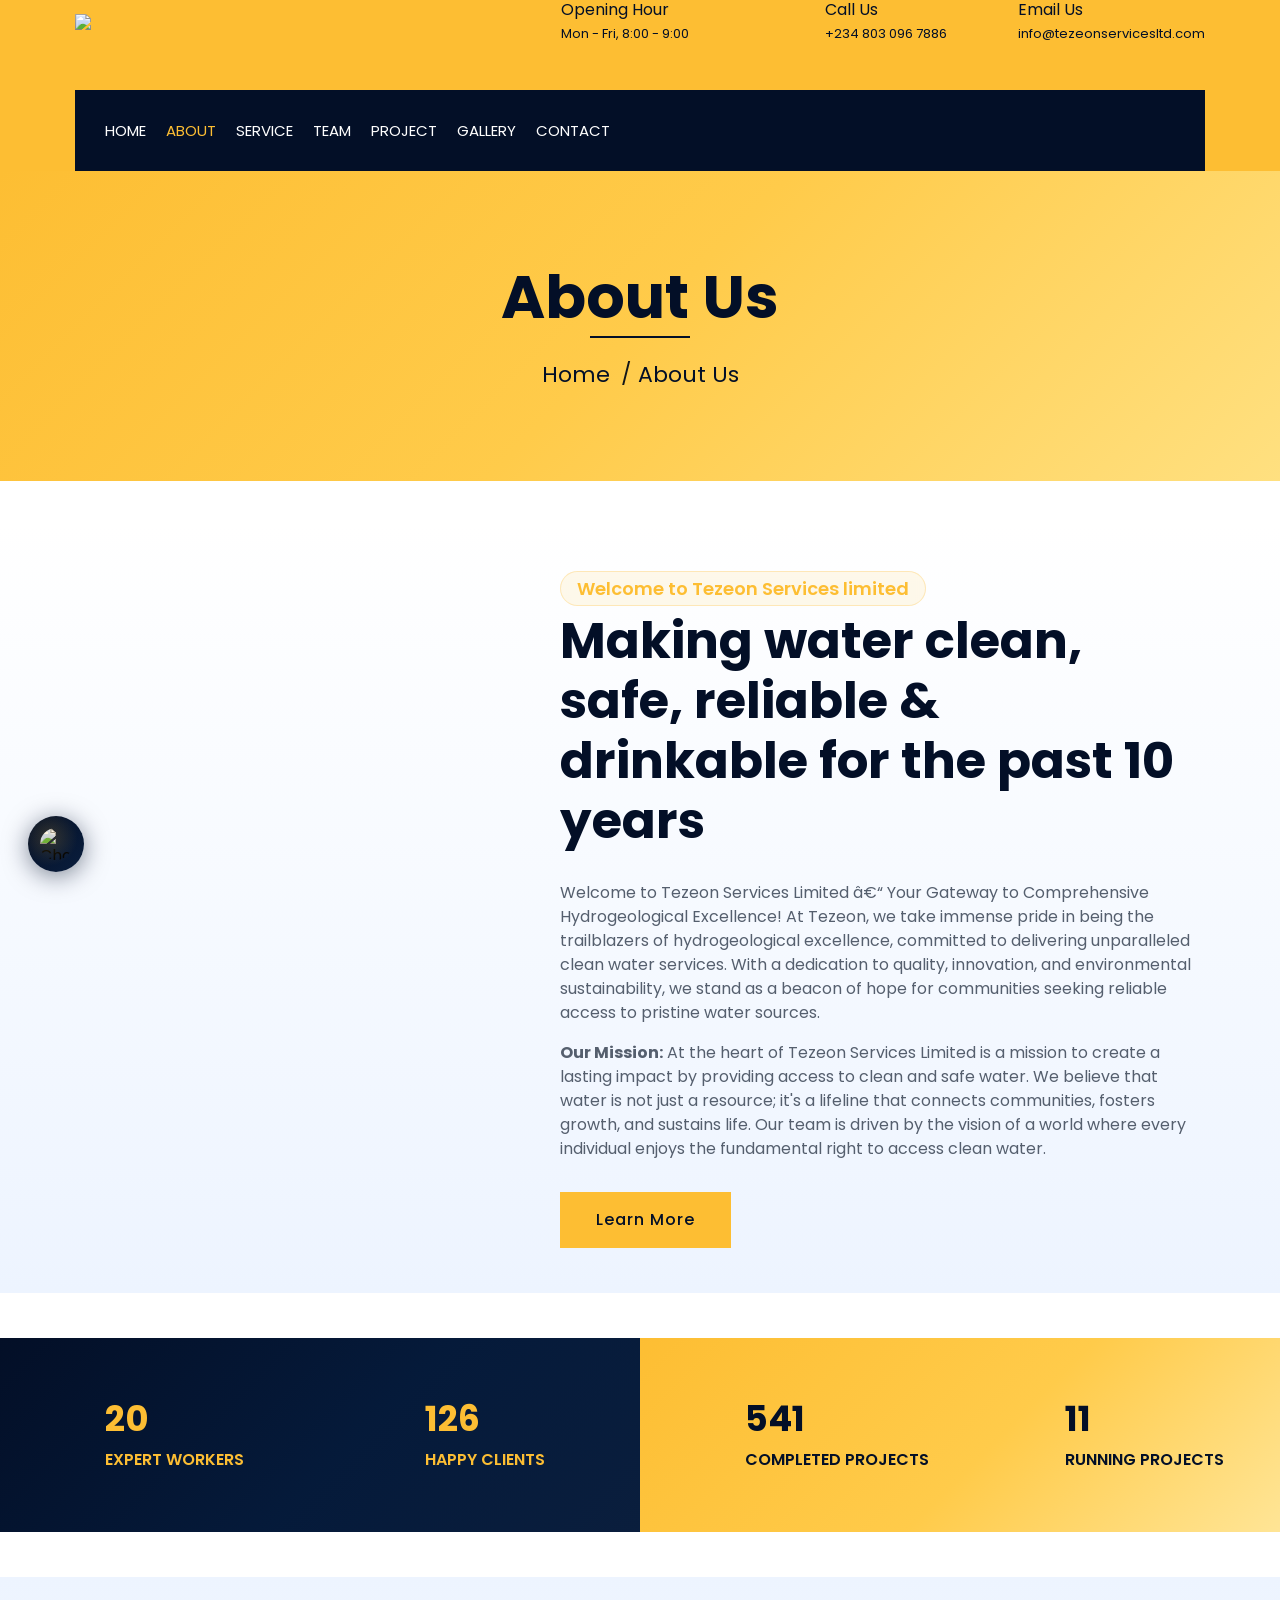
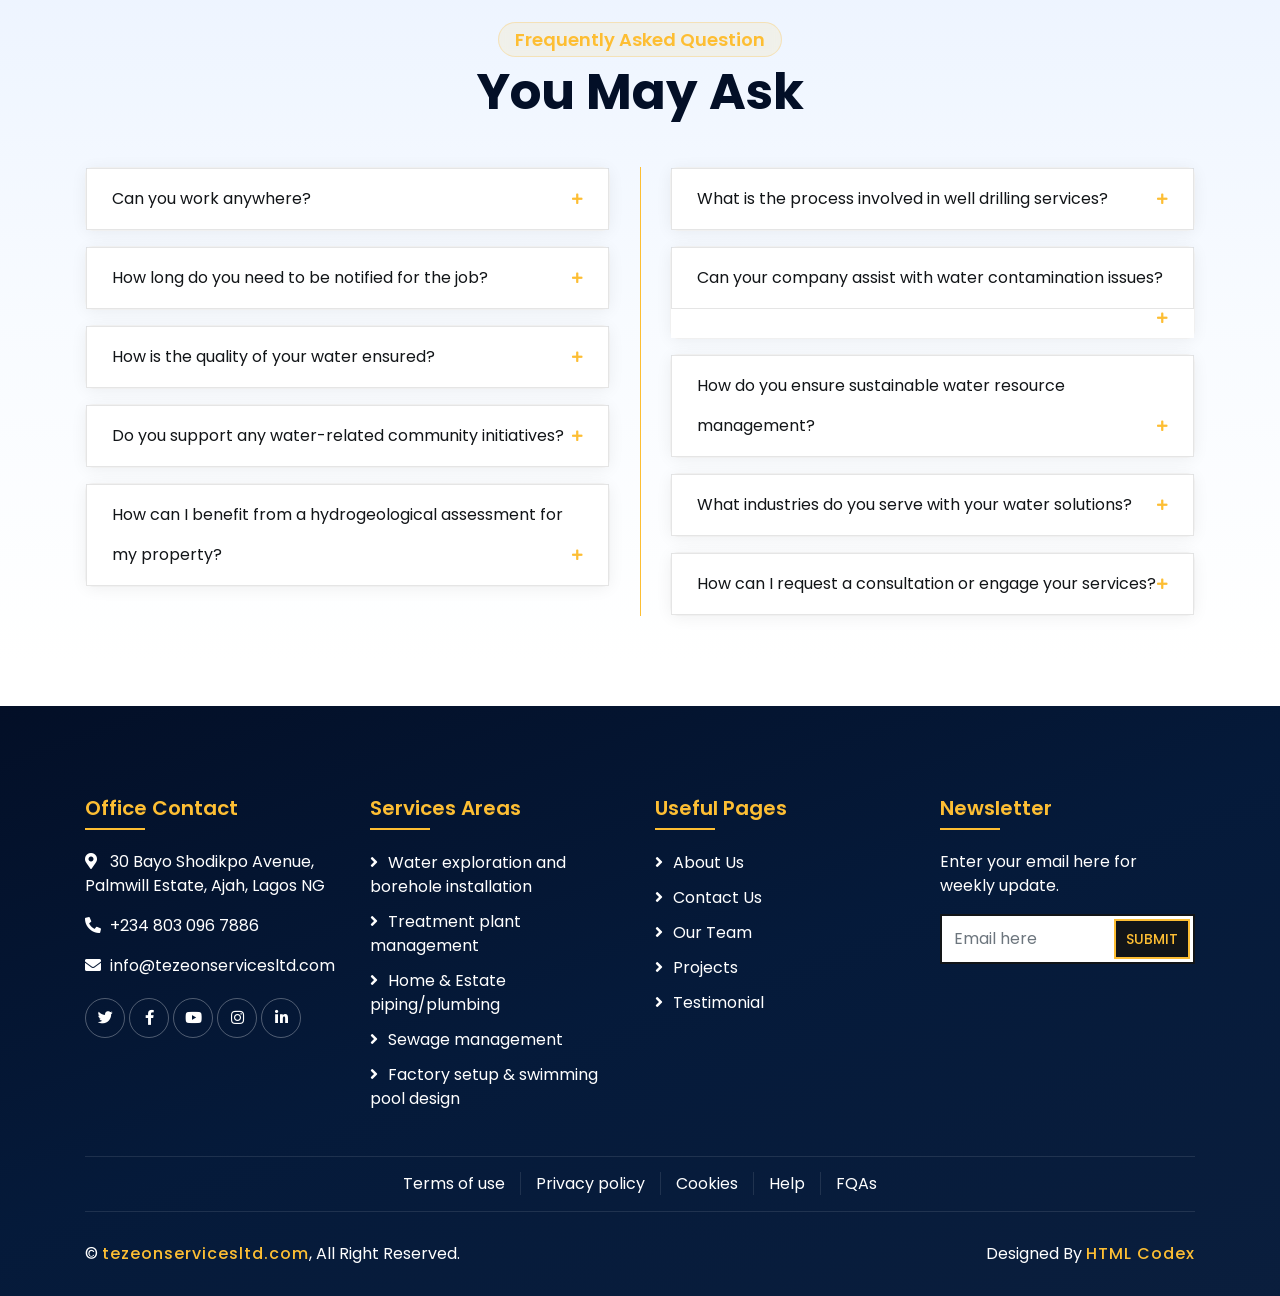
==== commit 7c887e02: "Merge pull request #4 from Chiboy06/chinazadev Chinazadev" ====
--- a/about.html
+++ b/about.html
@@ -43,9 +43,17 @@
 
         <!-- Template Stylesheet -->
         <link href="css/style.css" rel="stylesheet">
+        <link href="css/chatbot.css" rel="stylesheet">
+        <!-- GSAP + ScrollTrigger -->
+        <script src="https://cdnjs.cloudflare.com/ajax/libs/gsap/3.12.5/gsap.min.js"></script>
+        <script src="https://cdnjs.cloudflare.com/ajax/libs/gsap/3.12.5/ScrollTrigger.min.js"></script>
     </head>
 
-    <body>
+    <body class="tez-loading">
+        <!-- Page Loader -->
+        <div id="tez-page-loader" aria-hidden="true">
+            <div class="tpl-fill-bar" id="tplFill"></div>
+        </div>
         <div class="wrapper">
             <!-- Top Bar Start -->
             <div class="top-bar">
@@ -474,5 +482,7 @@
 
         <!-- Template Javascript -->
         <script src="js/script.js"></script>
+        <script src="js/animations.js"></script>
+        <script src="js/chatbot.js"></script>
     </body>
 </html>
--- a/css/style.css
+++ b/css/style.css
@@ -1,9 +1,252 @@
+/* =============================================
+   INNER PAGE LOADER  (non-index pages)
+   ============================================= */
+
+#tez-page-loader {
+    position: fixed;
+    inset: 0;
+    z-index: 99998;
+    background: #030f27;
+    will-change: transform;
+    overflow: hidden;
+}
+
+#tez-page-loader .tpl-fill-bar {
+    position: absolute;
+    top: 0;
+    left: 0;
+    height: 3px;
+    width: 0%;
+    background: linear-gradient(90deg, #fdbe33 0%, #ffda80 100%);
+    transition: width 0.75s cubic-bezier(0.4, 0, 0.2, 1);
+}
+
+
+/* =============================================
+   PRELOADER
+   ============================================= */
+
+body.tez-loading { overflow: hidden; }
+
+/* ── Preloader backdrop with deep water gradient ── */
+#tez-preloader {
+    position: fixed;
+    inset: 0;
+    z-index: 99999;
+    background: linear-gradient(155deg, #020c20 0%, #030f27 40%, #061530 70%, #0a1e3d 100%);
+    display: flex;
+    flex-direction: column;
+    align-items: center;
+    justify-content: center;
+    will-change: transform;
+    overflow: hidden;
+}
+
+/* Radial gold glow at centre */
+#tez-preloader::before {
+    content: '';
+    position: absolute;
+    inset: 0;
+    background: radial-gradient(ellipse 65% 55% at 50% 44%, rgba(253, 190, 51, 0.09) 0%, transparent 68%);
+    pointer-events: none;
+}
+
+/* ── Ambient floating bubbles ── */
+.pre-ambient {
+    position: absolute;
+    inset: 0;
+    pointer-events: none;
+    overflow: hidden;
+}
+
+.pre-bub {
+    position: absolute;
+    border-radius: 50%;
+    background: rgba(253, 190, 51, 0.1);
+    border: 1px solid rgba(253, 190, 51, 0.18);
+    animation: pre-bub-float linear infinite;
+}
+
+.pre-bub.b1 { width: 18px; height: 18px; left: 12%;  bottom: -22px; animation-duration: 7.5s;  animation-delay: 0s;   }
+.pre-bub.b2 { width: 10px; height: 10px; left: 30%;  bottom: -22px; animation-duration: 9.2s;  animation-delay: 1.2s; }
+.pre-bub.b3 { width: 24px; height: 24px; left: 56%;  bottom: -22px; animation-duration: 8s;    animation-delay: 2.5s; }
+.pre-bub.b4 { width: 14px; height: 14px; left: 75%;  bottom: -22px; animation-duration: 10.5s; animation-delay: 0.7s; }
+.pre-bub.b5 { width:  8px; height:  8px; left: 88%;  bottom: -22px; animation-duration: 6.8s;  animation-delay: 3.1s; }
+
+@keyframes pre-bub-float {
+    0%   { transform: translateY(0) scale(1);     opacity: 0; }
+    10%  { opacity: 0.6; }
+    85%  { opacity: 0.25; }
+    100% { transform: translateY(-110vh) scale(0.65); opacity: 0; }
+}
+
+/* ── Content wrapper ── */
+.tez-pre-content {
+    position: relative;
+    z-index: 2;
+    text-align: center;
+    padding: 0 24px;
+}
+
+/* ── Logo ── */
+.tez-pre-logo-wrap {
+    position: relative;
+    display: block;       /* block so child left:50% is relative to full content width */
+    margin-bottom: 0;
+}
+
+.tez-pre-logo-wrap img {
+    width: 84px;
+    height: auto;
+    display: block;
+    margin: 0 auto;
+    filter: drop-shadow(0 0 18px rgba(253, 190, 51, 0.55));
+}
+
+/* ── Teardrop water drops (GSAP controls transform; use margin-left for horizontal offset) ── */
+.tez-pre-drop {
+    position: absolute;
+    left: 50%;
+    bottom: -6px;
+    margin-left: -7px;   /* half of 14px width — avoids conflicting with GSAP transform */
+    width: 14px;
+    height: 20px;
+    background: radial-gradient(ellipse at 38% 28%, rgba(175, 230, 255, 0.96) 0%, rgba(40, 130, 230, 0.88) 50%, rgba(10, 55, 155, 0.92) 100%);
+    border-radius: 50% 50% 50% 50% / 60% 60% 40% 40%;
+    opacity: 0;
+    filter: drop-shadow(0 3px 8px rgba(0, 140, 255, 0.55));
+    transform-origin: center top;
+}
+
+.tez-pre-drop-sm {
+    width: 9px;
+    height: 13px;
+    left: calc(50% + 11px);
+    margin-left: 0;
+    bottom: -3px;
+}
+
+/* ── Dual-layer name: dim base + gold rising fill ── */
+.tez-pre-name-wrap {
+    position: relative;
+    display: inline-block;
+    margin: 26px 0 0;
+    line-height: 1;
+}
+
+.pre-name-base,
+.pre-name-fill {
+    display: block;
+    font-family: 'Poppins', sans-serif;
+    font-size: clamp(1.6rem, 5vw, 2.4rem);
+    font-weight: 700;
+    letter-spacing: 3px;
+    white-space: nowrap;
+}
+
+.pre-name-base {
+    color: rgba(255, 255, 255, 0.14);
+}
+
+.pre-name-fill {
+    position: absolute;
+    inset: 0;
+    color: #fdbe33;
+    text-shadow: 0 0 24px rgba(253, 190, 51, 0.48);
+    clip-path: inset(100% 0% 0% 0%);
+}
+
+/* ── Ripple pool: elliptical rings from impact ── */
+.tez-pre-ripple-pool {
+    position: relative;
+    width: 220px;
+    height: 38px;
+    margin: 8px auto 0;
+}
+
+.tez-pre-ring {
+    position: absolute;
+    inset: 0;
+    border: 2px solid rgba(40, 150, 255, 0.7);
+    border-radius: 50%;
+    transform: scale(0);
+    opacity: 0;
+}
+
+.tez-pre-ring.r2 { border-color: rgba(110, 185, 255, 0.52); }
+.tez-pre-ring.r3 { border-color: rgba(170, 215, 255, 0.36); }
+
+/* ── Tagline ── */
+.tez-pre-tagline {
+    font-family: 'Poppins', sans-serif;
+    font-size: 0.72rem;
+    font-weight: 400;
+    color: rgba(255, 255, 255, 0.48);
+    letter-spacing: 4px;
+    text-transform: uppercase;
+    margin: 14px 0 0;
+    opacity: 0;
+}
+
+/* ── Progress bar ── */
+.tez-pre-bar-wrap { margin-top: 28px; }
+
+.tez-pre-bar {
+    width: 200px;
+    height: 2px;
+    background: rgba(255, 255, 255, 0.1);
+    border-radius: 2px;
+    margin: 0 auto;
+    overflow: hidden;
+}
+
+.tez-pre-fill {
+    height: 100%;
+    width: 0%;
+    background: linear-gradient(90deg, #fdbe33 0%, #ffe080 100%);
+    border-radius: 2px;
+    transition: width 1.85s cubic-bezier(0.4, 0, 0.2, 1);
+}
+
+/* ── Decorative animated SVG waves ── */
+.tez-pre-waves {
+    position: absolute;
+    bottom: 0;
+    left: 0;
+    right: 0;
+    height: 90px;
+    pointer-events: none;
+    z-index: 1;
+}
+
+.tez-pre-waves svg {
+    width: 200%;
+    height: 100%;
+    display: block;
+    animation: pre-wave-roll 8s linear infinite;
+}
+
+.pre-wave.w1 { fill: rgba(253, 190, 51, 0.07); }
+.pre-wave.w2 { fill: rgba(30, 100, 220, 0.09); animation: pre-wave-roll 11s linear infinite reverse; }
+
+@keyframes pre-wave-roll {
+    from { transform: translateX(0); }
+    to   { transform: translateX(-50%); }
+}
+
+@keyframes tez-pre-breathe {
+    from { transform: scale(0.91); opacity: 0.75; }
+    to   { transform: scale(1.07); opacity: 1; }
+}
+
+
 /*******************************/
 /********* General CSS *********/
 /*******************************/
 body {
-    color: #666666;
-    background: #dddddd;
+    color: #555f6e;
+    background: linear-gradient(160deg, #eef4ff 0%, #f5f8ff 50%, #eaf1fb 100%);
+    background-attachment: fixed;
     font-family: 'Poppins', sans-serif;
     font-weight: 400;
 }
@@ -385,7 +628,7 @@
     margin-bottom: 45px;
     padding: 90px 0;
     text-align: center;
-    background: #fdbe33;
+    background: linear-gradient(135deg, #fdbe33 0%, #ffcb4a 50%, #ffe080 100%);
 }
 
 .page-header h2 {
@@ -501,12 +744,12 @@
 }
 
 .feature .col-md-12 {
-    background: #030f27;
-}
-    
+    background: linear-gradient(135deg, #030f27 0%, #051a3a 55%, #0a1e3d 100%);
+}
+
 .feature .col-md-12:nth-child(2n) {
     color: #030f27;
-    background: #fdbe33;
+    background: linear-gradient(135deg, #fdbe33 0%, #ffcb4a 50%, #ffe080 100%);
 }
 
 .feature .feature-item {
@@ -594,6 +837,7 @@
     position: relative;
     width: 100%;
     padding: 45px 0;
+    background: linear-gradient(180deg, #ffffff 0%, #edf4ff 100%);
 }
 
 .about .section-header {
@@ -697,12 +941,12 @@
 
 .fact .fact-left {
     color: #fdbe33;
-    background: #030f27;
+    background: linear-gradient(135deg, #030f27 0%, #051a3a 55%, #0a1e3d 100%);
 }
 
 .fact .fact-right {
     color: #030f27;
-    background: #fdbe33;
+    background: linear-gradient(135deg, #fdbe33 0%, #ffcb4a 55%, #ffe596 100%);
 }
 
 .fact .fact-left h2 {
@@ -717,6 +961,7 @@
     position: relative;
     width: 100%;
     padding: 45px 0 15px 0;
+    background: linear-gradient(160deg, #f0f7ff 0%, #e8f2ff 60%, #f5f9ff 100%);
 }
 
 .service .service-item {
@@ -765,7 +1010,7 @@
     display: flex;
     align-items: center;
     height: 60px;
-    background: #030f27;
+    background: linear-gradient(90deg, #030f27 0%, #0a1e3d 100%);
     overflow: hidden;
     white-space: nowrap;
     text-overflow: ellipsis;
@@ -933,6 +1178,7 @@
     position: relative;
     width: 100%;
     padding: 45px 0 15px 0;
+    background: linear-gradient(155deg, #f5f9ff 0%, #eaeffb 60%, #f0f6ff 100%);
 }
 
 .team .team-item {
@@ -956,7 +1202,7 @@
     position: relative;
     padding: 25px 15px;
     text-align: center;
-    background: #030f27;
+    background: linear-gradient(135deg, #030f27 0%, #0a1e3d 100%);
     transition: .5s;
 }
 
@@ -973,7 +1219,7 @@
 }
 
 .team .team-item:hover .team-text {
-    background: #fdbe33;
+    background: linear-gradient(135deg, #fdbe33 0%, #ffe080 100%);
 }
 
 .team .team-item:hover .team-text h2 {
@@ -1035,6 +1281,7 @@
     position: relative;
     width: 100%;
     padding: 45px 0;
+    background: linear-gradient(180deg, #edf4ff 0%, #f8fbff 50%, #ffffff 100%);
 }
 
 .faqs .row {
@@ -1935,6 +2182,7 @@
     position: relative;
     width: 100%;
     padding: 45px 0;
+    background: linear-gradient(160deg, #ffffff 0%, #edf4ff 55%, #f5f9ff 100%);
 }
 
 .contact .col-md-6 {
@@ -2065,7 +2313,7 @@
     position: relative;
     margin-top: 45px;
     padding-top: 90px;
-    background: #030f27;
+    background: linear-gradient(160deg, #030f27 0%, #051a3a 50%, #0a1e3d 100%);
     color: #ffffff;
 }
 
@@ -2836,3 +3084,309 @@
     backdrop-filter: blur(4px);
     -webkit-backdrop-filter: blur(4px);
 }
+
+
+/* =============================================
+   VIDEO HERO  (replaces Bootstrap carousel on homepage)
+   ============================================= */
+
+.vid-hero {
+    position: relative;
+    width: 100%;
+    height: 100vh;
+    height: 100svh;
+    min-height: 520px;
+    overflow: hidden;
+    background: #030f27;
+}
+
+.vh-slides {
+    position: absolute;
+    inset: 0;
+}
+
+.vh-slide {
+    position: absolute;
+    inset: 0;
+    opacity: 0;
+    transition: opacity 800ms cubic-bezier(0.25, 1, 0.5, 1);
+    z-index: 1;
+}
+
+.vh-slide.active {
+    opacity: 1;
+    z-index: 2;
+}
+
+.vh-bg {
+    position: absolute;
+    inset: 0;
+    width: 100%;
+    height: 100%;
+    object-fit: cover;
+    object-position: center;
+}
+
+/* Gradient scrim — lighter at top (nav sits here), heavier at bottom-left (caption) */
+.vh-overlay {
+    position: absolute;
+    inset: 0;
+    background: linear-gradient(
+        160deg,
+        rgba(3, 15, 39, 0.22) 0%,
+        rgba(3, 15, 39, 0.48) 55%,
+        rgba(3, 15, 39, 0.72) 100%
+    );
+    z-index: 1;
+}
+
+/* Caption — bottom-left, spec-aligned */
+.vh-caption {
+    position: absolute;
+    bottom: 14%;
+    left: 7%;
+    z-index: 3;
+    max-width: min(680px, 85vw);
+}
+
+.vh-sub {
+    display: inline-block;
+    font-size: 0.78rem;
+    font-weight: 600;
+    letter-spacing: 4px;
+    text-transform: uppercase;
+    color: #fdbe33;
+    margin-bottom: 14px;
+    opacity: 0;
+}
+
+.vh-heading {
+    font-size: clamp(1.9rem, 5.5vw, 4rem);
+    font-weight: 700;
+    color: #ffffff;
+    line-height: 1.12;
+    margin-bottom: 30px;
+    opacity: 0;
+}
+
+.vh-cta {
+    opacity: 0;
+    background: #fdbe33;
+    color: #030f27;
+    font-weight: 700;
+    font-size: 15px;
+    padding: 13px 36px;
+    border-radius: 50px;
+    box-shadow: 0 6px 28px rgba(253, 190, 51, 0.45);
+    transition: background 0.3s ease, color 0.3s ease, box-shadow 0.3s ease, transform 0.3s ease;
+    display: inline-block;
+    text-decoration: none;
+}
+
+.vh-cta:hover {
+    background: #ffffff;
+    color: #030f27;
+    box-shadow: 0 10px 36px rgba(255,255,255,0.18);
+    transform: translateY(-2px);
+    text-decoration: none;
+}
+
+/* Apple-glass navigation arrows */
+.vh-arrow {
+    position: absolute;
+    top: 50%;
+    transform: translateY(-50%);
+    z-index: 10;
+    width: 52px;
+    height: 52px;
+    border-radius: 50%;
+    background: rgba(255, 255, 255, 0.10);
+    backdrop-filter: blur(20px) saturate(180%);
+    -webkit-backdrop-filter: blur(20px) saturate(180%);
+    border: 1px solid rgba(255, 255, 255, 0.22);
+    color: #fff;
+    font-size: 18px;
+    cursor: pointer;
+    display: flex;
+    align-items: center;
+    justify-content: center;
+    transition: background 0.3s ease, transform 0.3s ease, box-shadow 0.3s ease;
+    box-shadow: 0 4px 24px rgba(0,0,0,0.18);
+}
+
+.vh-prev { left: 22px; }
+.vh-next { right: 22px; }
+
+.vh-arrow:hover {
+    background: rgba(253, 190, 51, 0.75);
+    color: #030f27;
+    transform: translateY(-50%) scale(1.1);
+    box-shadow: 0 6px 28px rgba(253,190,51,0.4);
+}
+
+/* Dot indicators */
+.vh-indicators {
+    position: absolute;
+    bottom: 28px;
+    left: 50%;
+    transform: translateX(-50%);
+    display: flex;
+    gap: 8px;
+    z-index: 10;
+}
+
+.vh-dot {
+    width: 8px;
+    height: 8px;
+    border-radius: 50%;
+    background: rgba(255, 255, 255, 0.35);
+    border: none;
+    cursor: pointer;
+    padding: 0;
+    transition: background 0.3s ease, width 0.35s cubic-bezier(0.25, 1, 0.5, 1), border-radius 0.35s ease;
+}
+
+.vh-dot.active {
+    background: #fdbe33;
+    width: 26px;
+    border-radius: 4px;
+}
+
+/* Slide progress bar */
+.vh-progress-bar {
+    position: absolute;
+    bottom: 0;
+    left: 0;
+    right: 0;
+    height: 3px;
+    background: rgba(255, 255, 255, 0.12);
+    z-index: 10;
+}
+
+#vhProgressFill {
+    height: 100%;
+    width: 0%;
+    background: #fdbe33;
+}
+
+@media (max-width: 767.98px) {
+    .vh-caption  { bottom: 18%; left: 5%; }
+    .vh-arrow    { width: 40px; height: 40px; font-size: 15px; }
+    .vh-prev     { left: 10px; }
+    .vh-next     { right: 10px; }
+    .vh-heading  { margin-bottom: 20px; }
+    .vh-cta      { padding: 11px 26px; font-size: 14px; }
+}
+
+
+/* =============================================
+   APPLE GLASSMORPHISM — NAV (sticky scroll)
+   ============================================= */
+
+.nav-bar {
+    transition: background 0.4s ease, backdrop-filter 0.4s ease, box-shadow 0.4s ease;
+}
+
+.nav-bar.nav-glassed .navbar {
+    background: rgba(3, 15, 39, 0.65) !important;
+    backdrop-filter: blur(20px) saturate(180%);
+    -webkit-backdrop-filter: blur(20px) saturate(180%);
+    box-shadow: 0 4px 30px rgba(0, 0, 0, 0.22);
+    border-bottom: 1px solid rgba(255, 255, 255, 0.07);
+}
+
+
+/* =============================================
+   APPLE GLASSMORPHISM — Cards & Modals
+   ============================================= */
+
+/* Feature items — live on dark columns, get a glass highlight */
+.feature .feature-item {
+    border-top: 1px solid rgba(255, 255, 255, 0.08);
+    backdrop-filter: blur(8px) saturate(160%);
+    -webkit-backdrop-filter: blur(8px) saturate(160%);
+    transition: background 0.3s ease, transform 0.3s ease;
+}
+
+/* Service overlay becomes frosted glass */
+.service .service-overlay {
+    background: rgba(3, 15, 39, 0.38) !important;
+    backdrop-filter: blur(12px) saturate(160%);
+    -webkit-backdrop-filter: blur(12px) saturate(160%);
+    border-top: 1px solid rgba(255, 255, 255, 0.08);
+}
+
+/* Testimonial section glass card */
+.testimonial .slider-item {
+    background: rgba(255, 255, 255, 0.06);
+    backdrop-filter: blur(16px) saturate(160%);
+    -webkit-backdrop-filter: blur(16px) saturate(160%);
+    border: 1px solid rgba(255, 255, 255, 0.10);
+    border-radius: 12px;
+    padding: 24px;
+    margin: 0 8px;
+}
+
+/* Contact info items — glass on dark bg */
+.contact .contact-item {
+    background: rgba(255, 255, 255, 0.04);
+    backdrop-filter: blur(10px) saturate(160%);
+    -webkit-backdrop-filter: blur(10px) saturate(160%);
+    border: 1px solid rgba(255, 255, 255, 0.10) !important;
+    border-radius: 8px;
+    transition: background 0.3s ease, transform 0.3s ease;
+}
+
+.contact .contact-item:hover {
+    background: rgba(255, 255, 255, 0.08);
+    transform: translateY(-3px);
+}
+
+/* Video hero arrows already have glass — defined above */
+
+/* FAQ cards get subtle glass */
+.faqs .card {
+    backdrop-filter: blur(8px);
+    -webkit-backdrop-filter: blur(8px);
+    background: rgba(255, 255, 255, 0.96);
+    border-radius: 8px !important;
+    border: 1px solid rgba(0, 0, 0, 0.06) !important;
+    box-shadow: 0 2px 16px rgba(0, 0, 0, 0.06);
+    transition: box-shadow 0.3s ease, transform 0.3s ease;
+}
+
+.faqs .card:hover {
+    box-shadow: 0 6px 24px rgba(0, 0, 0, 0.1);
+    transform: translateY(-2px);
+}
+
+
+/* =============================================
+   TOUCH BOUNCE  (CSS layer — GSAP adds spring)
+   ============================================= */
+
+.btn, .service-item, .team-item, .portfolio-warp,
+.collage-item, .feature-item, .vh-arrow, .vh-dot {
+    -webkit-tap-highlight-color: transparent;
+    touch-action: manipulation;
+}
+
+/* CSS fallback for browsers without GSAP */
+@media (hover: none) and (pointer: coarse) {
+    .btn:active           { transform: scale(0.94); }
+    .service-item:active  { transform: scale(0.97); }
+    .team-item:active     { transform: scale(0.97); }
+    .vh-arrow:active      { transform: translateY(-50%) scale(0.92); }
+}
+
+
+/* =============================================
+   SCROLL REVEAL DEFAULTS
+   (elements start invisible; GSAP animates them in)
+   ============================================= */
+
+/* Prevent flash of invisible content on no-JS */
+.no-js .service-item,
+.no-js .team-item,
+.no-js .portfolio-item,
+.no-js .feature-item { opacity: 1 !important; transform: none !important; }
--- a/css/chatbot.css
+++ b/css/chatbot.css
@@ -0,0 +1,306 @@
+/* ================================================================
+   Tezeon Chatbot — bottom-left, site theme (navy + gold)
+   ================================================================ */
+
+/* ── Floating toggle button ── */
+#tez-chatbot-toggler {
+    position: fixed;
+    bottom: 28px;
+    left: 28px;
+    z-index: 9999;
+    width: 56px;
+    height: 56px;
+    border: none;
+    border-radius: 50%;
+    background: linear-gradient(135deg, #030f27 0%, #0a1e3d 100%);
+    box-shadow: 0 4px 24px rgba(3, 15, 39, 0.5), 0 0 0 0 rgba(253, 190, 51, 0);
+    cursor: pointer;
+    display: flex;
+    align-items: center;
+    justify-content: center;
+    transition: transform 0.28s ease, box-shadow 0.28s ease;
+    overflow: hidden;
+}
+
+#tez-chatbot-toggler::after {
+    content: '';
+    position: absolute;
+    inset: 0;
+    border-radius: 50%;
+    background: radial-gradient(circle at 38% 38%, rgba(253, 190, 51, 0.18) 0%, transparent 58%);
+    pointer-events: none;
+}
+
+#tez-chatbot-toggler:hover {
+    transform: scale(1.1);
+    box-shadow: 0 6px 32px rgba(3, 15, 39, 0.55), 0 0 0 6px rgba(253, 190, 51, 0.15);
+}
+
+#tez-chatbot-toggler img.tez-toggler-icon {
+    width: 32px;
+    height: 32px;
+    object-fit: contain;
+    border-radius: 50%;
+    position: absolute;
+    transition: opacity 0.22s ease, transform 0.22s ease;
+}
+
+#tez-chatbot-toggler .tez-chat-x {
+    position: absolute;
+    font-size: 1.65rem;
+    line-height: 1;
+    color: #fdbe33;
+    opacity: 0;
+    transition: opacity 0.22s ease, transform 0.22s ease;
+}
+
+body.show-tez-chatbot #tez-chatbot-toggler img.tez-toggler-icon {
+    opacity: 0;
+    transform: scale(0.5) rotate(45deg);
+}
+
+body.show-tez-chatbot #tez-chatbot-toggler .tez-chat-x {
+    opacity: 1;
+}
+
+/* ── Chat popup ── */
+.tez-chatbot-popup {
+    position: fixed;
+    bottom: 98px;
+    left: 28px;
+    z-index: 9998;
+    width: 360px;
+    max-width: calc(100vw - 44px);
+    background: #ffffff;
+    border-radius: 20px;
+    box-shadow:
+        0 12px 60px rgba(3, 15, 39, 0.22),
+        0 2px 16px rgba(3, 15, 39, 0.1),
+        0 0 0 1px rgba(3, 15, 39, 0.06);
+    overflow: hidden;
+    opacity: 0;
+    pointer-events: none;
+    transform: scale(0.82) translateY(24px);
+    transform-origin: bottom left;
+    transition: opacity 0.24s ease, transform 0.24s cubic-bezier(0.34, 1.56, 0.64, 1);
+}
+
+body.show-tez-chatbot .tez-chatbot-popup {
+    opacity: 1;
+    pointer-events: auto;
+    transform: scale(1) translateY(0);
+}
+
+/* ── Header ── */
+.tez-chat-header {
+    display: flex;
+    align-items: center;
+    justify-content: space-between;
+    padding: 14px 18px;
+    background: linear-gradient(135deg, #030f27 0%, #0a1e3d 100%);
+}
+
+.tez-chat-header-info {
+    display: flex;
+    align-items: center;
+    gap: 10px;
+}
+
+.tez-chat-header-info .tez-hdr-logo {
+    width: 38px;
+    height: 38px;
+    padding: 7px;
+    background: rgba(255, 255, 255, 0.14);
+    border-radius: 50%;
+    flex-shrink: 0;
+}
+
+.tez-chat-header-info h3 {
+    color: #fdbe33;
+    font-size: 1rem;
+    font-weight: 600;
+    margin: 0 0 1px;
+    font-family: 'Poppins', sans-serif;
+}
+
+.tez-chat-header-info span {
+    display: block;
+    font-size: 0.7rem;
+    color: rgba(255, 255, 255, 0.55);
+    letter-spacing: 0.03em;
+    font-family: 'Poppins', sans-serif;
+}
+
+.tez-chat-close-btn {
+    background: none;
+    border: none;
+    color: rgba(255, 255, 255, 0.7);
+    font-size: 1.5rem;
+    cursor: pointer;
+    line-height: 1;
+    padding: 4px 6px;
+    border-radius: 6px;
+    transition: color 0.2s, background 0.2s;
+}
+
+.tez-chat-close-btn:hover {
+    color: #fdbe33;
+    background: rgba(255, 255, 255, 0.08);
+}
+
+/* ── Message list ── */
+.tez-chat-body {
+    height: 340px;
+    overflow-y: auto;
+    padding: 16px 14px;
+    display: flex;
+    flex-direction: column;
+    gap: 12px;
+    background: #f8fafd;
+    scrollbar-width: thin;
+    scrollbar-color: rgba(3, 15, 39, 0.12) transparent;
+}
+
+.tez-chat-msg {
+    display: flex;
+    align-items: flex-end;
+    gap: 8px;
+}
+
+.tez-chat-msg.bot  { align-self: flex-start; max-width: 88%; }
+.tez-chat-msg.user { align-self: flex-end;   flex-direction: row-reverse; max-width: 82%; }
+
+.tez-chat-msg .tez-bot-av {
+    width: 28px;
+    height: 28px;
+    padding: 5px;
+    background: #030f27;
+    border-radius: 50%;
+    flex-shrink: 0;
+    margin-bottom: 2px;
+}
+
+.tez-chat-bubble {
+    padding: 10px 14px;
+    font-size: 0.855rem;
+    line-height: 1.55;
+    word-break: break-word;
+    font-family: 'Poppins', sans-serif;
+}
+
+.tez-chat-msg.bot .tez-chat-bubble {
+    background: #ffffff;
+    color: #1a2637;
+    border-radius: 16px 16px 16px 4px;
+    box-shadow: 0 1px 6px rgba(3, 15, 39, 0.08);
+}
+
+.tez-chat-msg.user .tez-chat-bubble {
+    background: linear-gradient(135deg, #030f27 0%, #0c2247 100%);
+    color: #ffffff;
+    border-radius: 16px 16px 4px 16px;
+}
+
+/* Thinking animation */
+.tez-thinking-dots {
+    display: flex;
+    gap: 4px;
+    padding: 5px 2px;
+}
+
+.tez-thinking-dots span {
+    width: 7px;
+    height: 7px;
+    border-radius: 50%;
+    background: #030f27;
+    opacity: 0.4;
+    animation: tez-dot-bounce 1.4s ease-in-out infinite;
+}
+
+.tez-thinking-dots span:nth-child(2) { animation-delay: 0.18s; }
+.tez-thinking-dots span:nth-child(3) { animation-delay: 0.36s; }
+
+@keyframes tez-dot-bounce {
+    0%, 60%, 100% { transform: translateY(0);    opacity: 0.4; }
+    30%            { transform: translateY(-6px); opacity: 0.9; }
+}
+
+/* ── Input area ── */
+.tez-chat-footer {
+    padding: 10px 12px 12px;
+    border-top: 1px solid rgba(3, 15, 39, 0.07);
+    display: flex;
+    align-items: flex-end;
+    gap: 8px;
+    background: #ffffff;
+}
+
+.tez-chat-input {
+    flex: 1;
+    border: 1.5px solid rgba(3, 15, 39, 0.14);
+    border-radius: 20px;
+    padding: 9px 14px;
+    font-size: 0.855rem;
+    font-family: 'Poppins', sans-serif;
+    line-height: 1.45;
+    outline: none;
+    resize: none;
+    max-height: 96px;
+    overflow-y: auto;
+    scrollbar-width: none;
+    transition: border-color 0.2s;
+    background: #f8fafd;
+}
+
+.tez-chat-input:focus {
+    border-color: #030f27;
+    background: #ffffff;
+}
+
+.tez-chat-send {
+    width: 38px;
+    height: 38px;
+    border: none;
+    border-radius: 50%;
+    background: linear-gradient(135deg, #fdbe33 0%, #ffc94d 100%);
+    color: #030f27;
+    cursor: pointer;
+    display: flex;
+    align-items: center;
+    justify-content: center;
+    flex-shrink: 0;
+    transition: transform 0.2s, box-shadow 0.2s;
+}
+
+.tez-chat-send:hover {
+    transform: scale(1.1);
+    box-shadow: 0 3px 14px rgba(253, 190, 51, 0.45);
+}
+
+/* ── Powered-by footer ── */
+.tez-chat-powered {
+    text-align: center;
+    font-size: 0.62rem;
+    color: rgba(3, 15, 39, 0.3);
+    padding: 5px 0 7px;
+    background: #ffffff;
+    font-family: 'Poppins', sans-serif;
+    letter-spacing: 0.04em;
+}
+
+/* ── Mobile ── */
+@media (max-width: 480px) {
+    #tez-chatbot-toggler { bottom: 18px; left: 18px; }
+
+    .tez-chatbot-popup {
+        bottom: 0;
+        left: 0;
+        right: 0;
+        width: 100%;
+        max-width: 100%;
+        border-radius: 20px 20px 0 0;
+        transform-origin: bottom center;
+    }
+
+    .tez-chat-body { height: calc(55vh - 55px); }
+}
